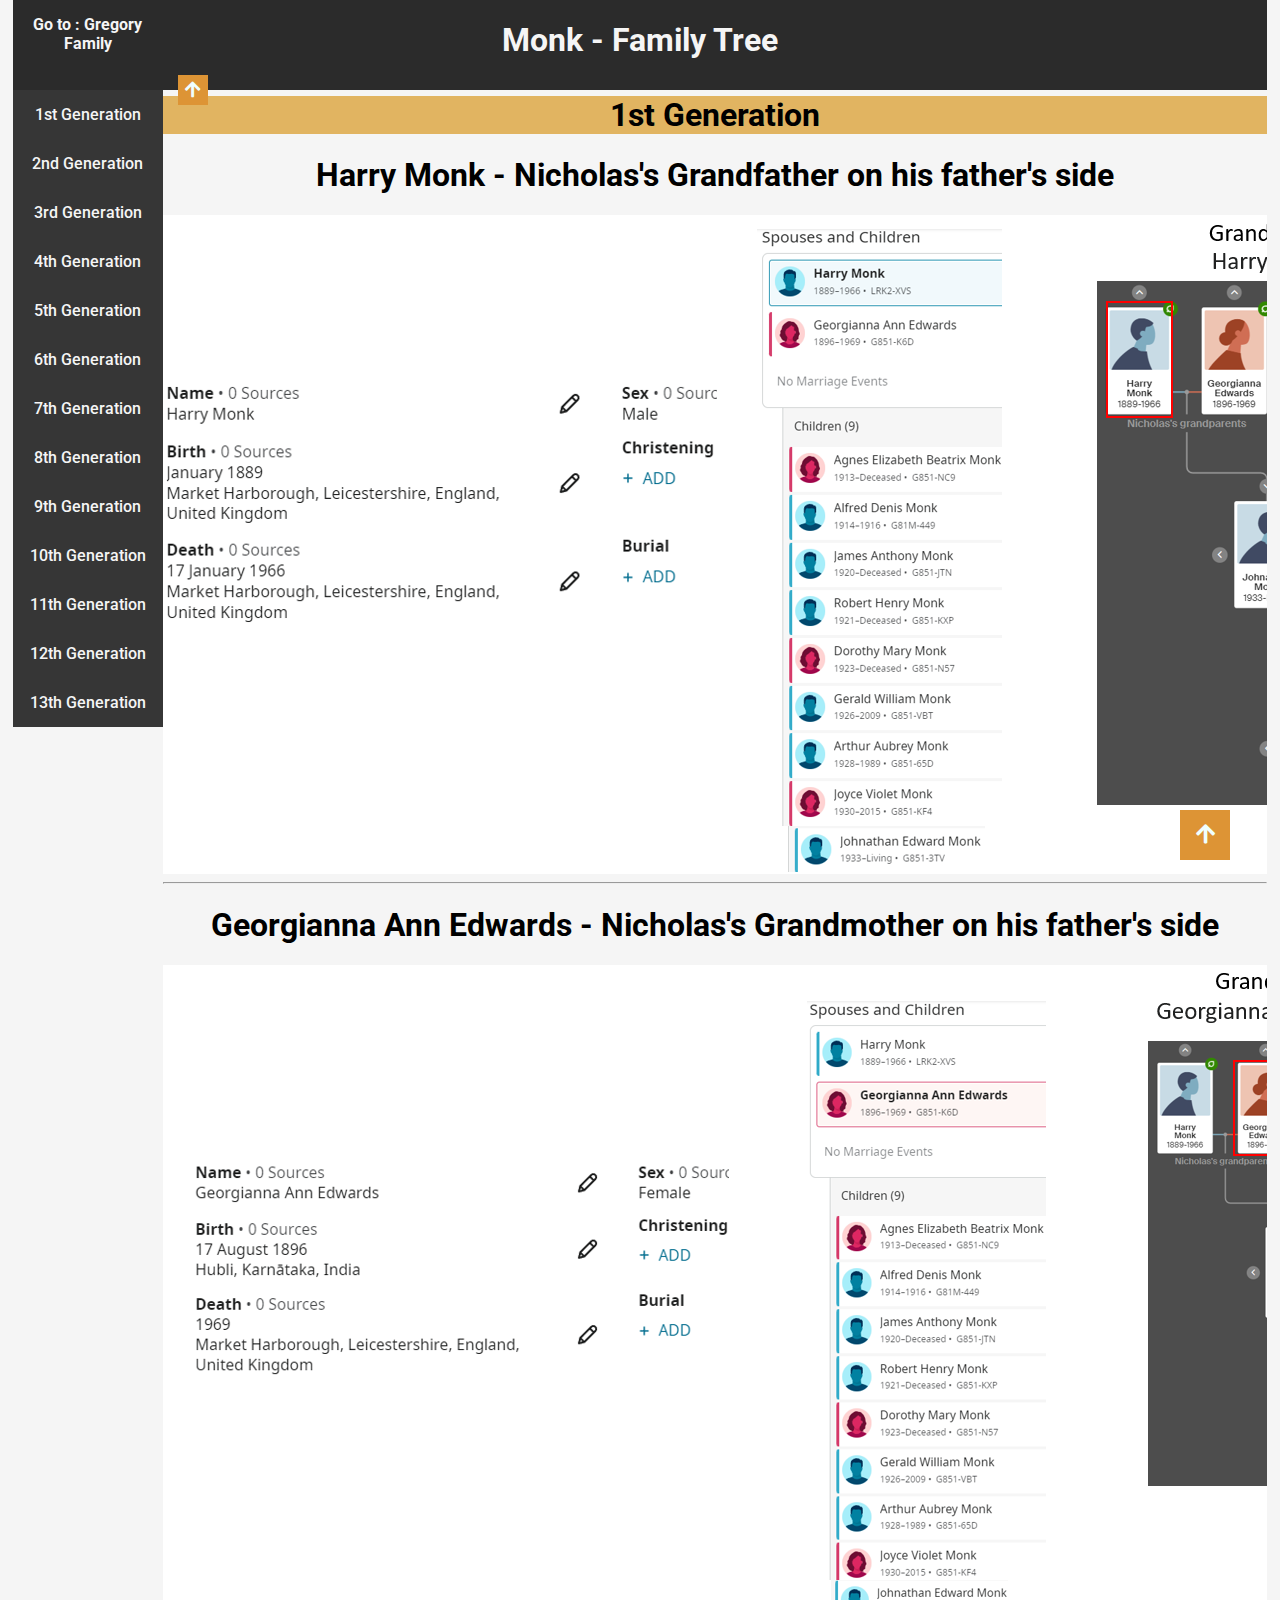
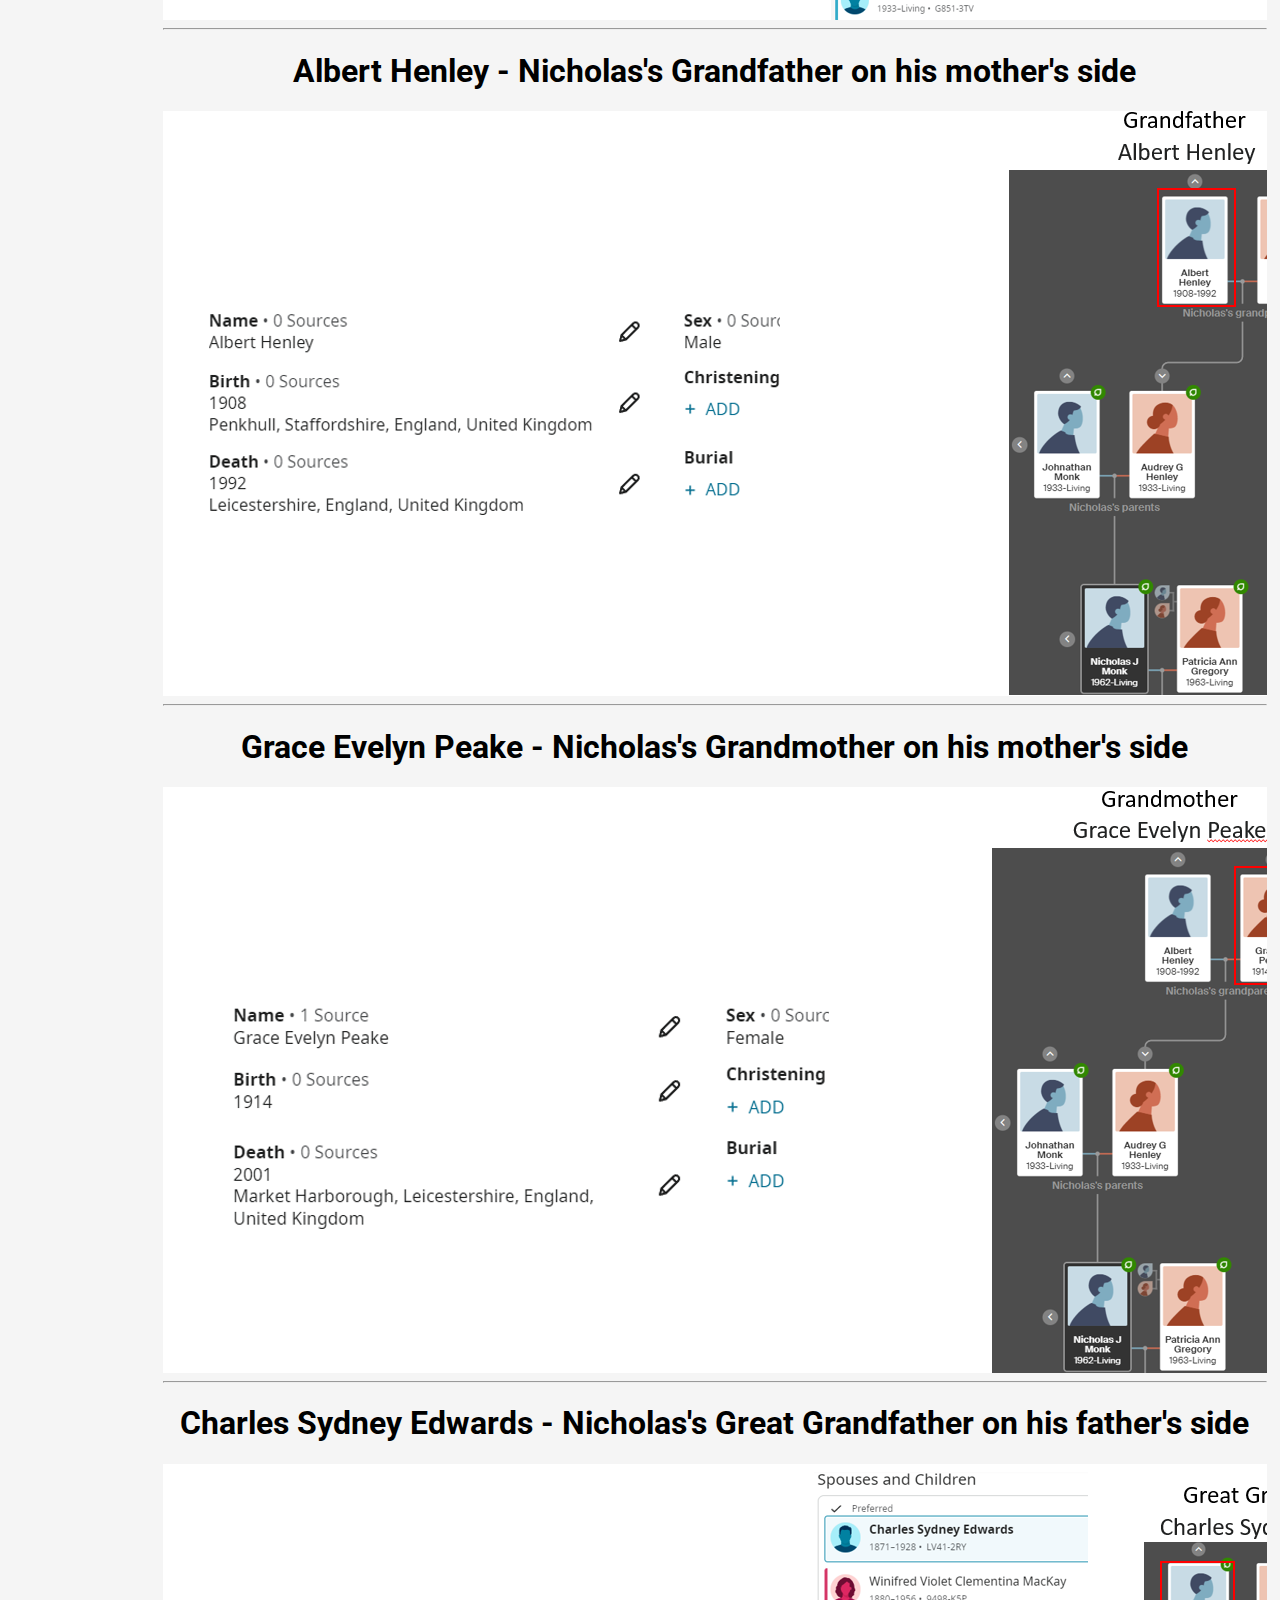
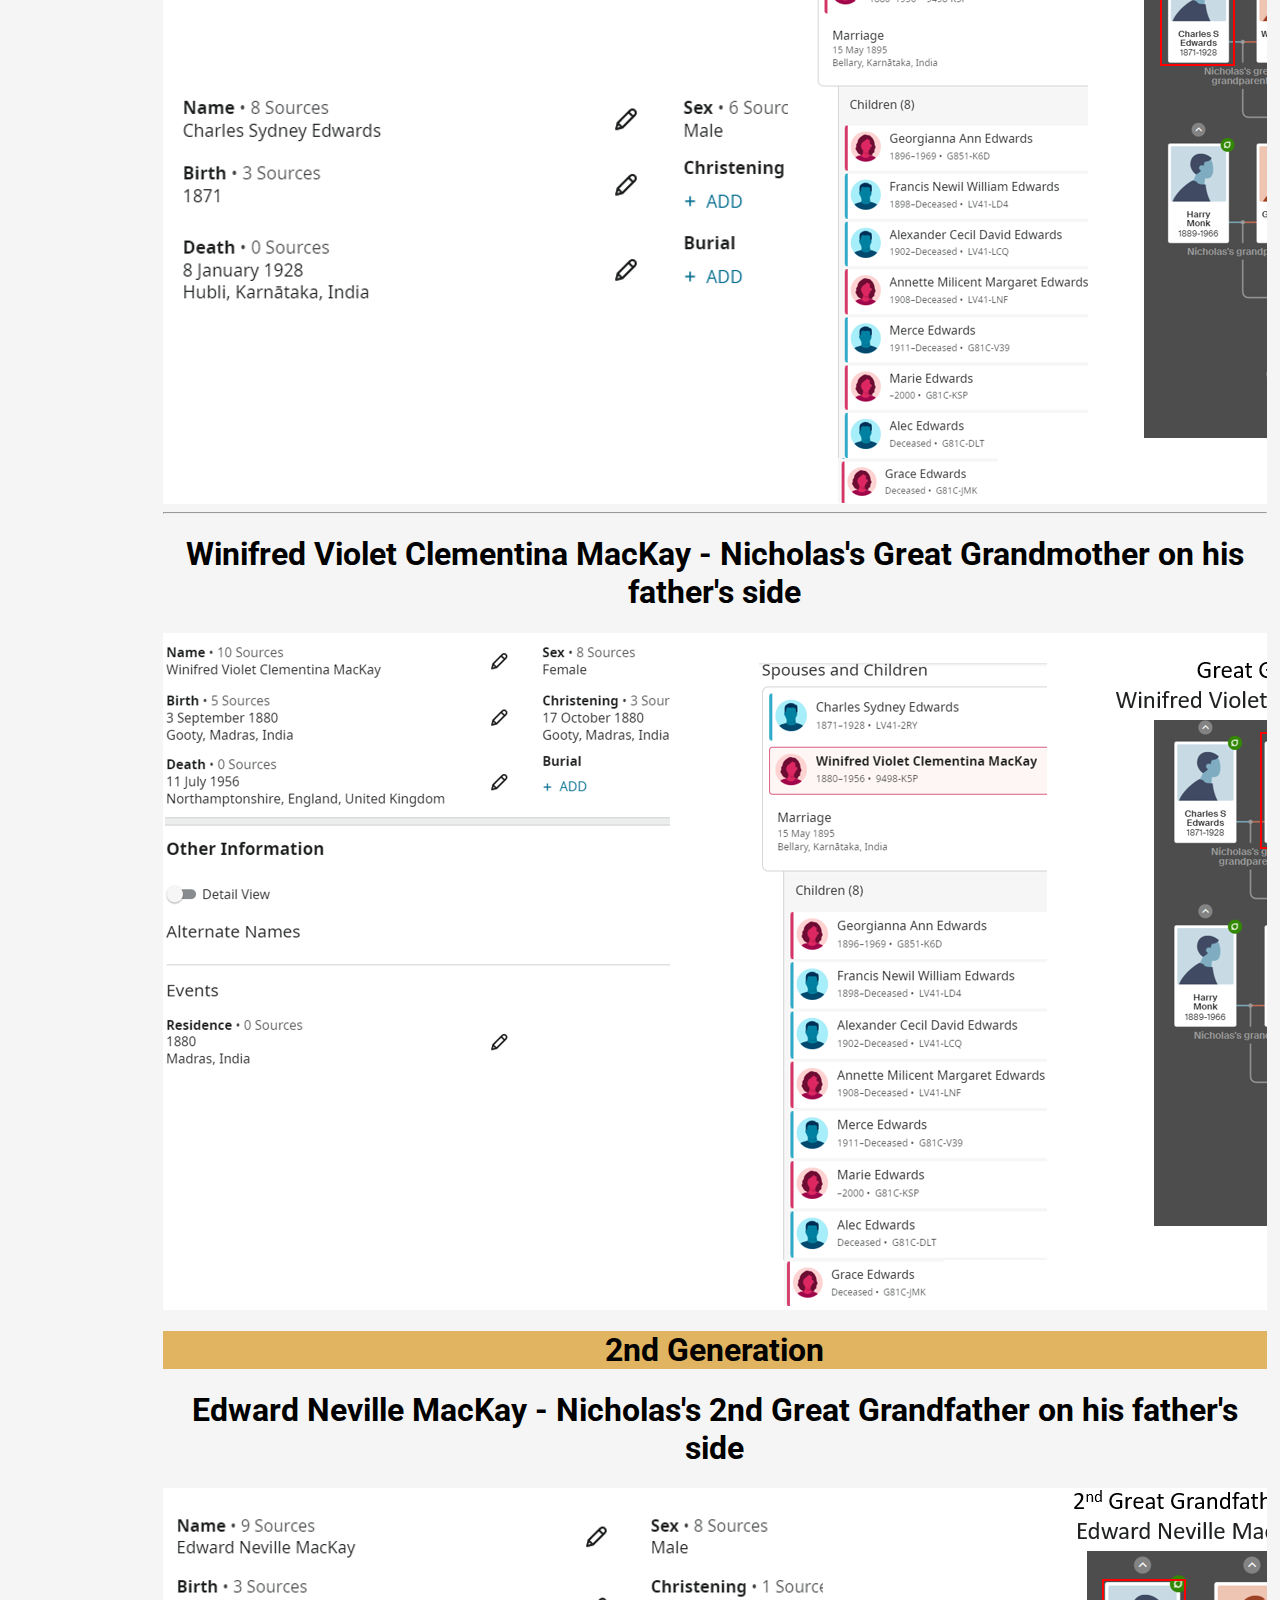
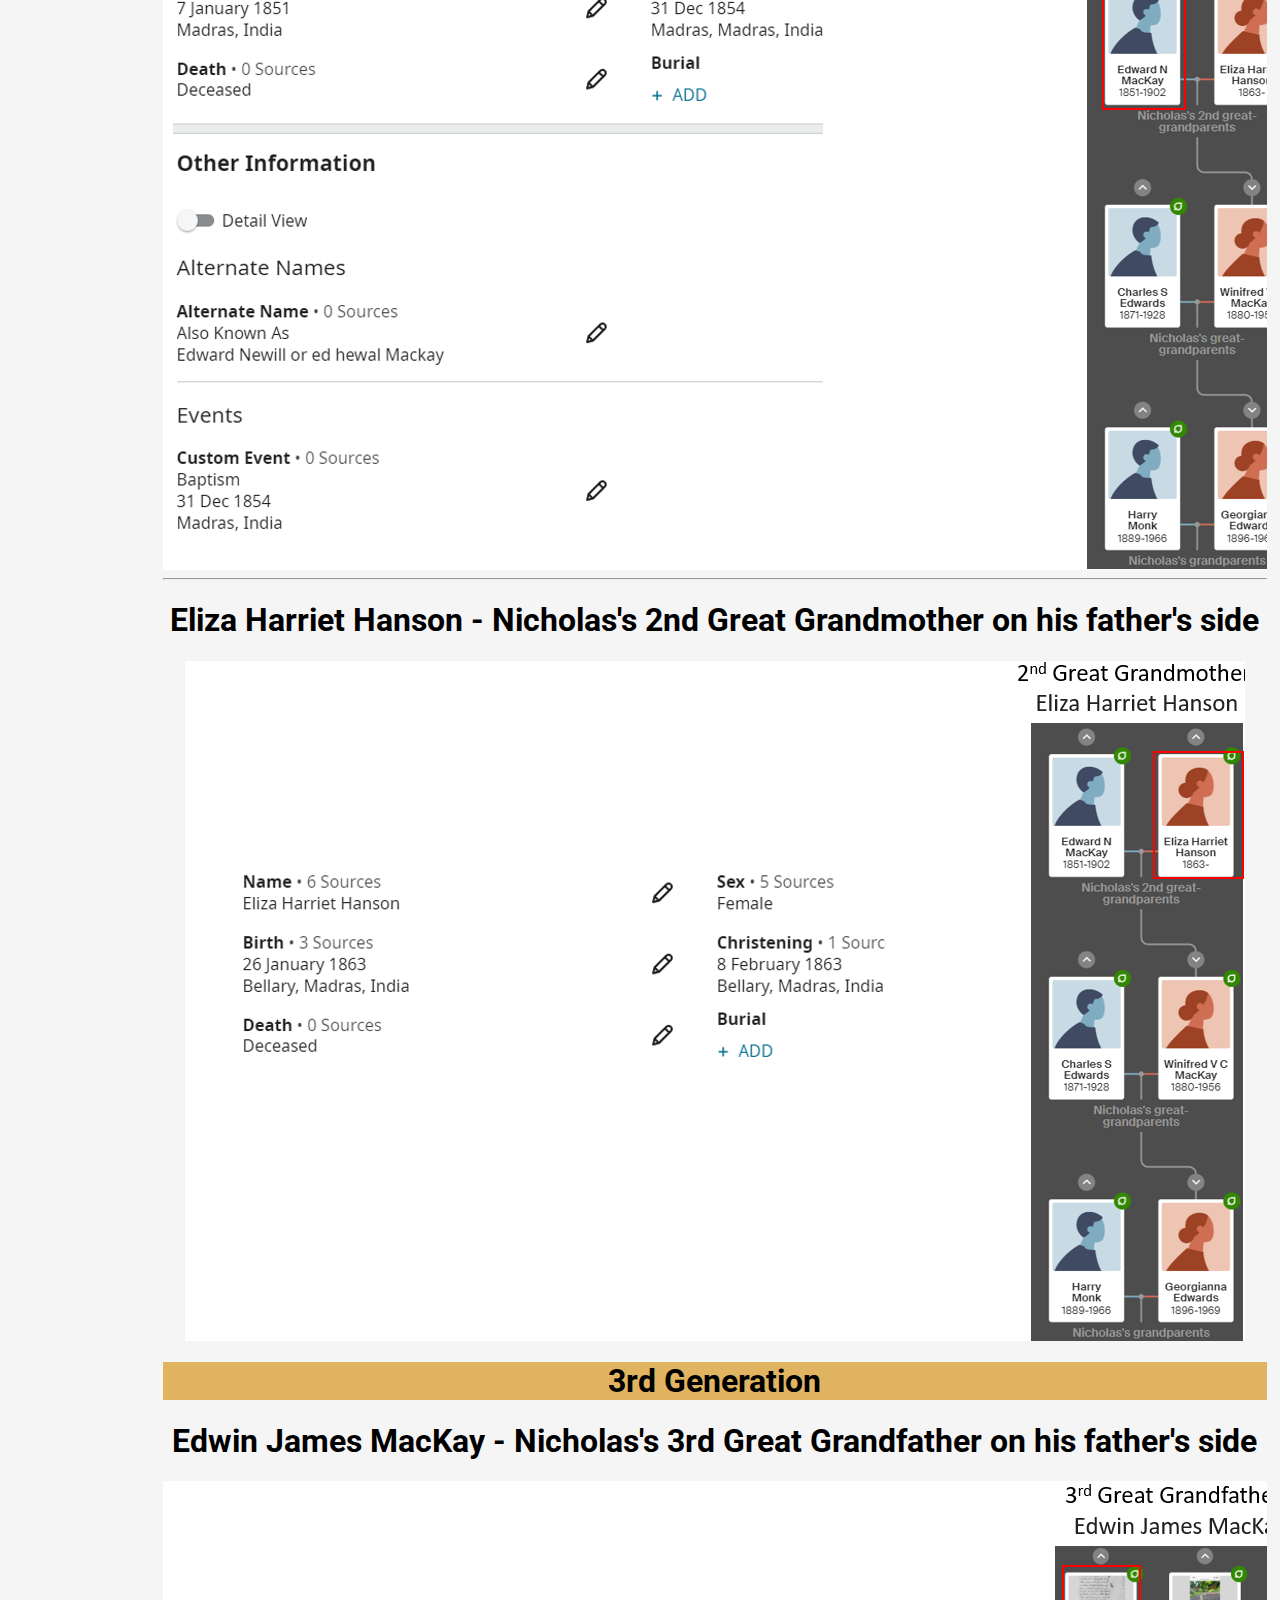
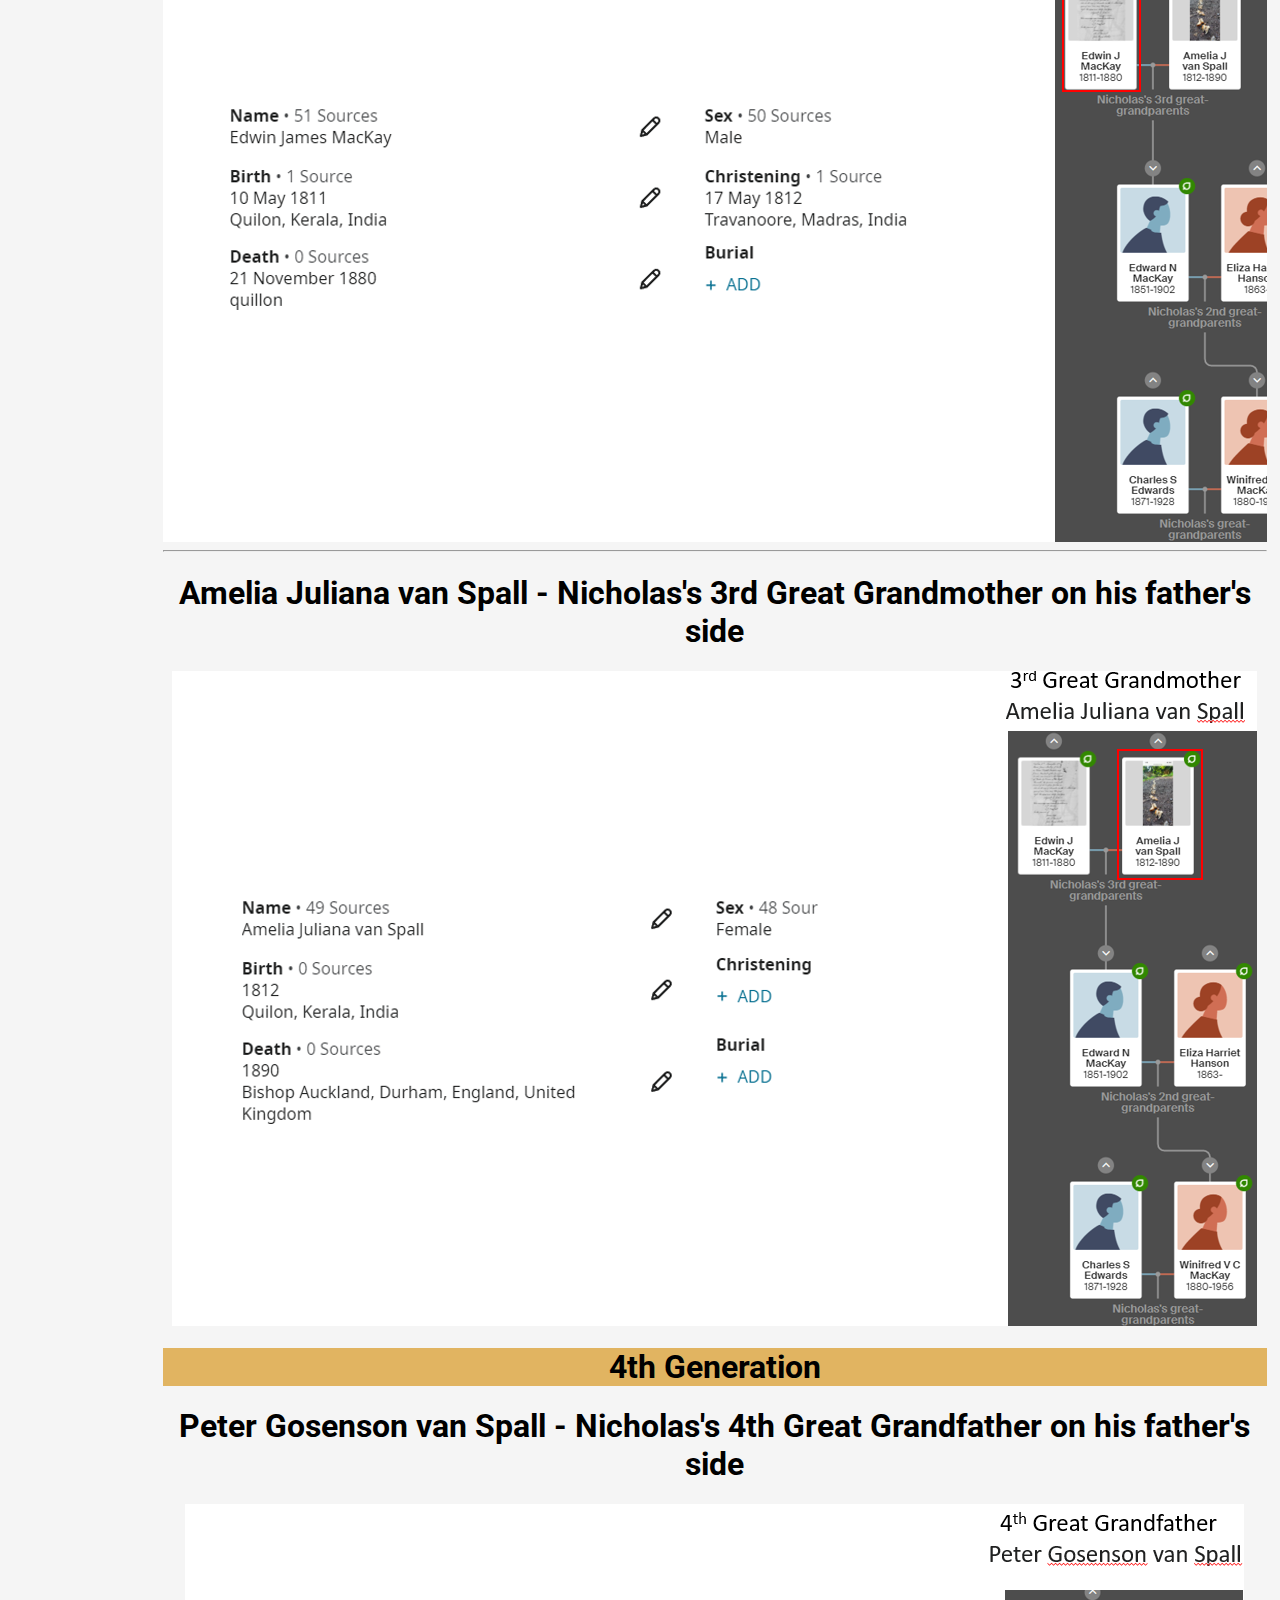
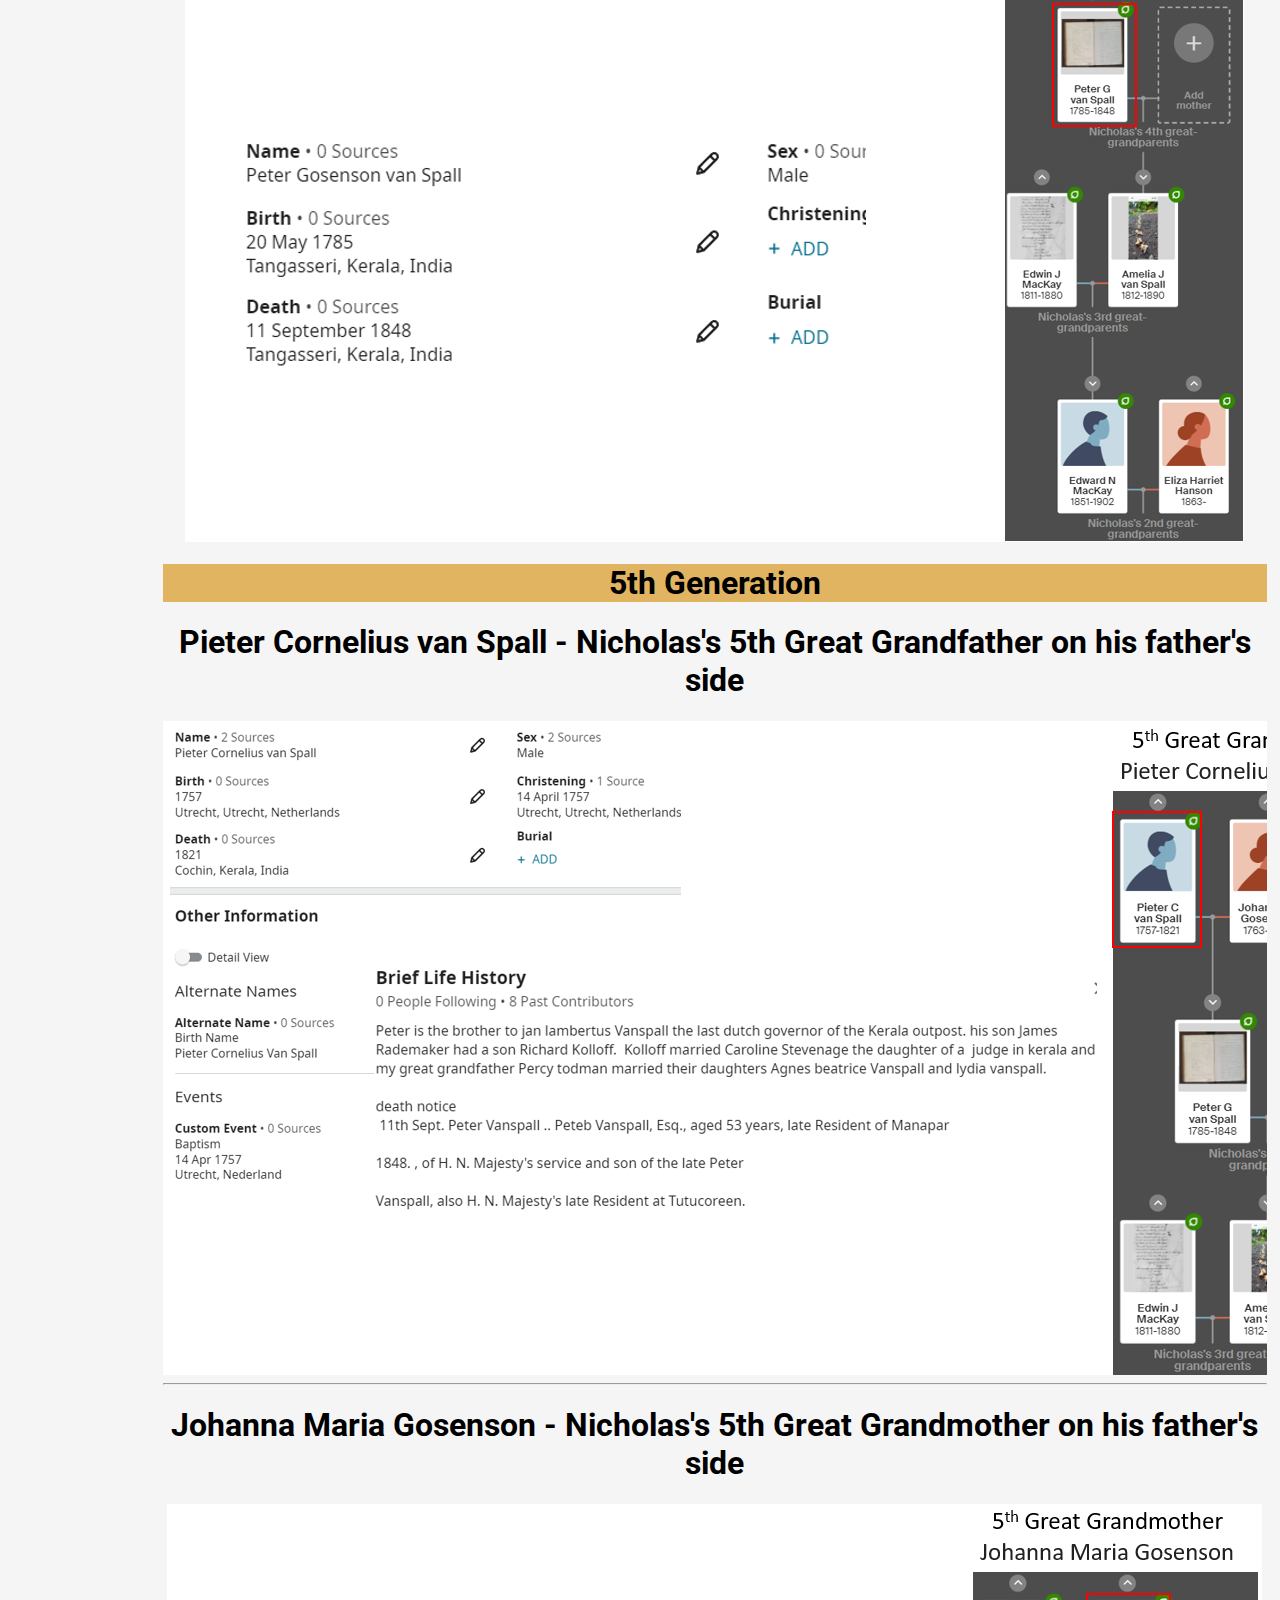
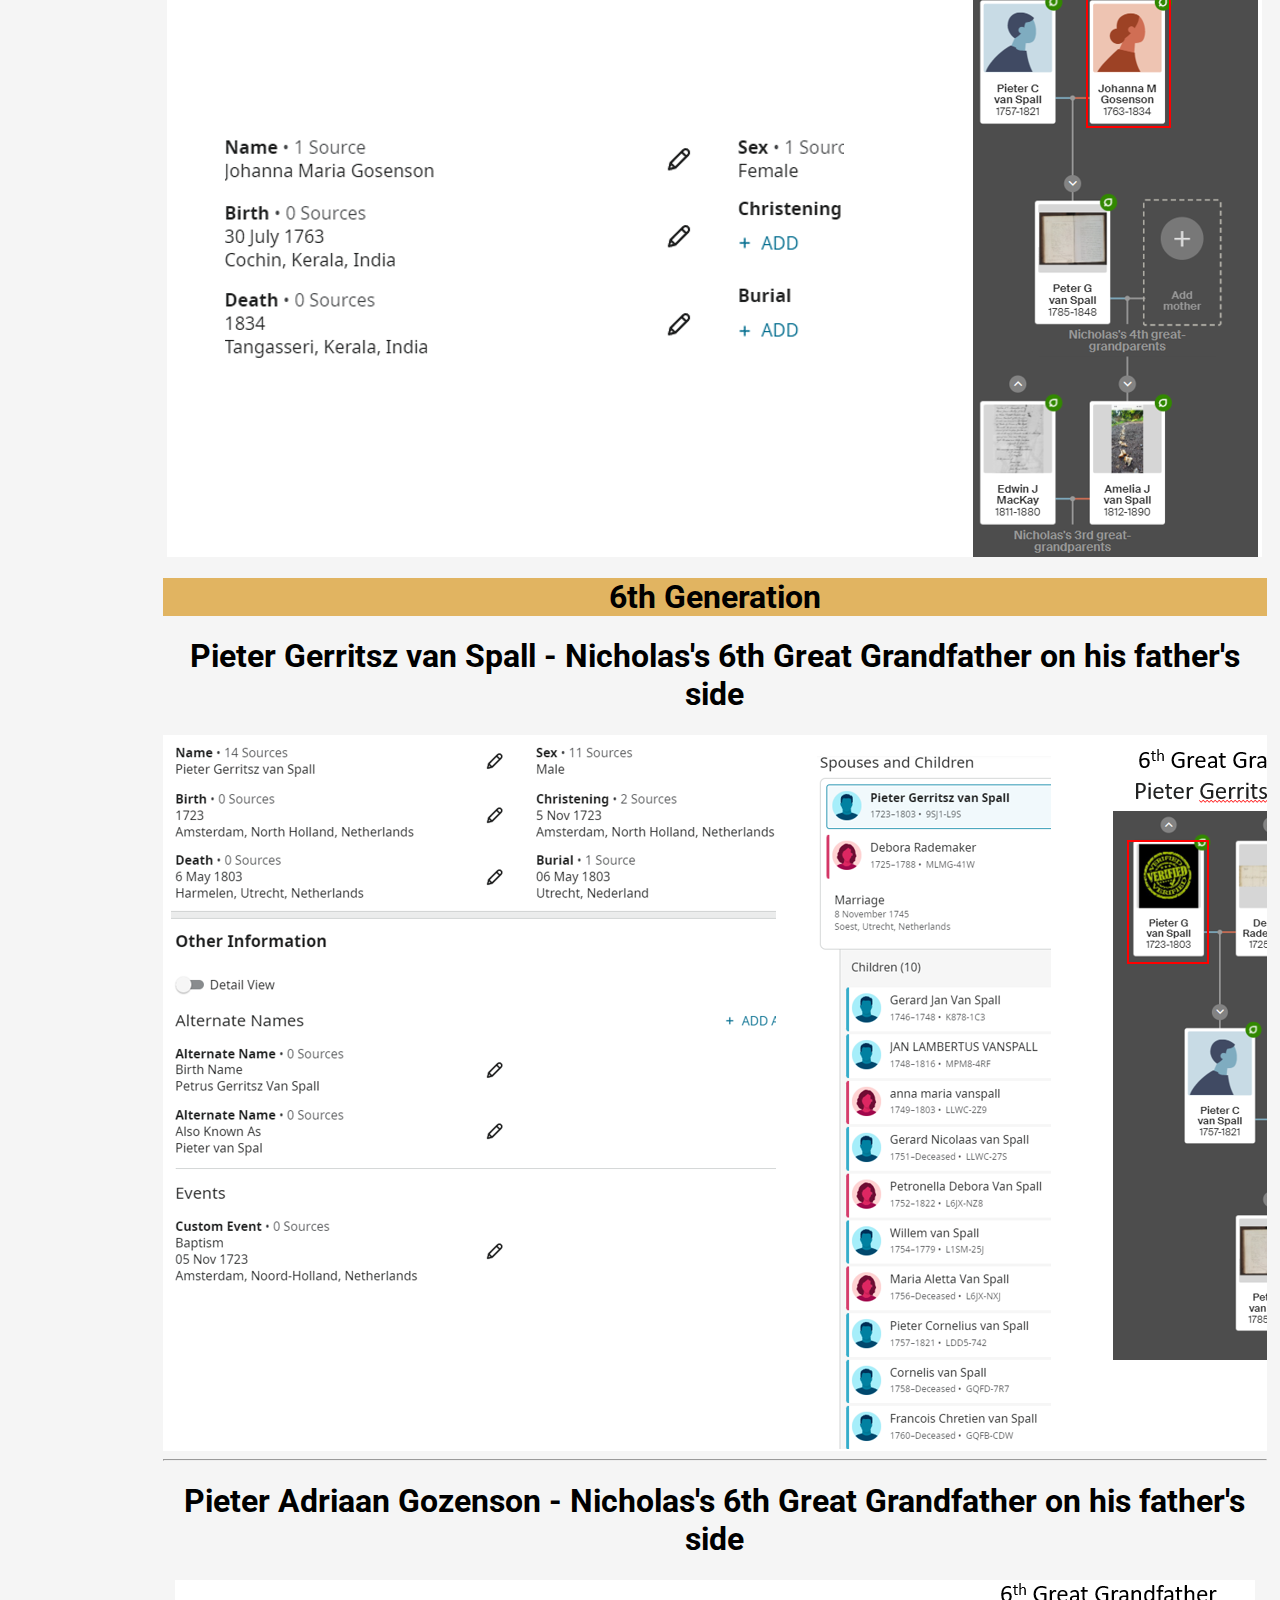
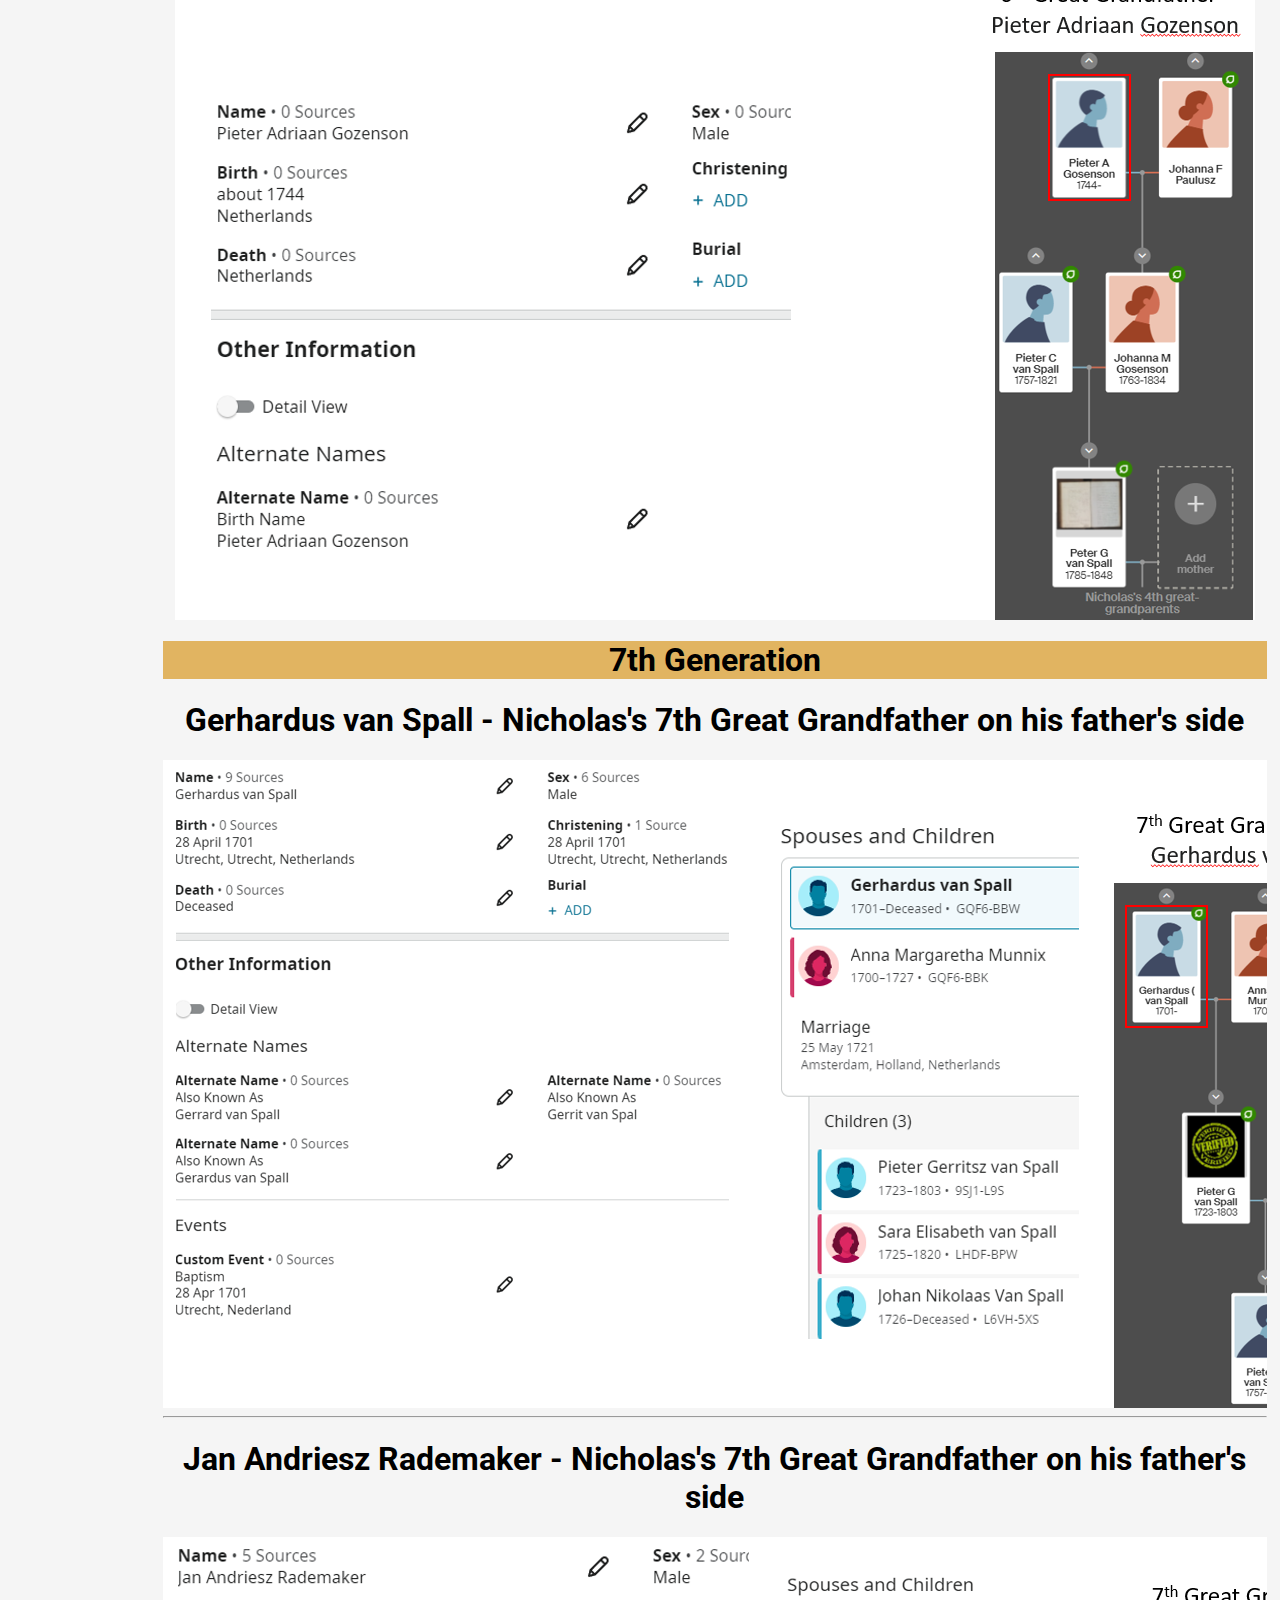
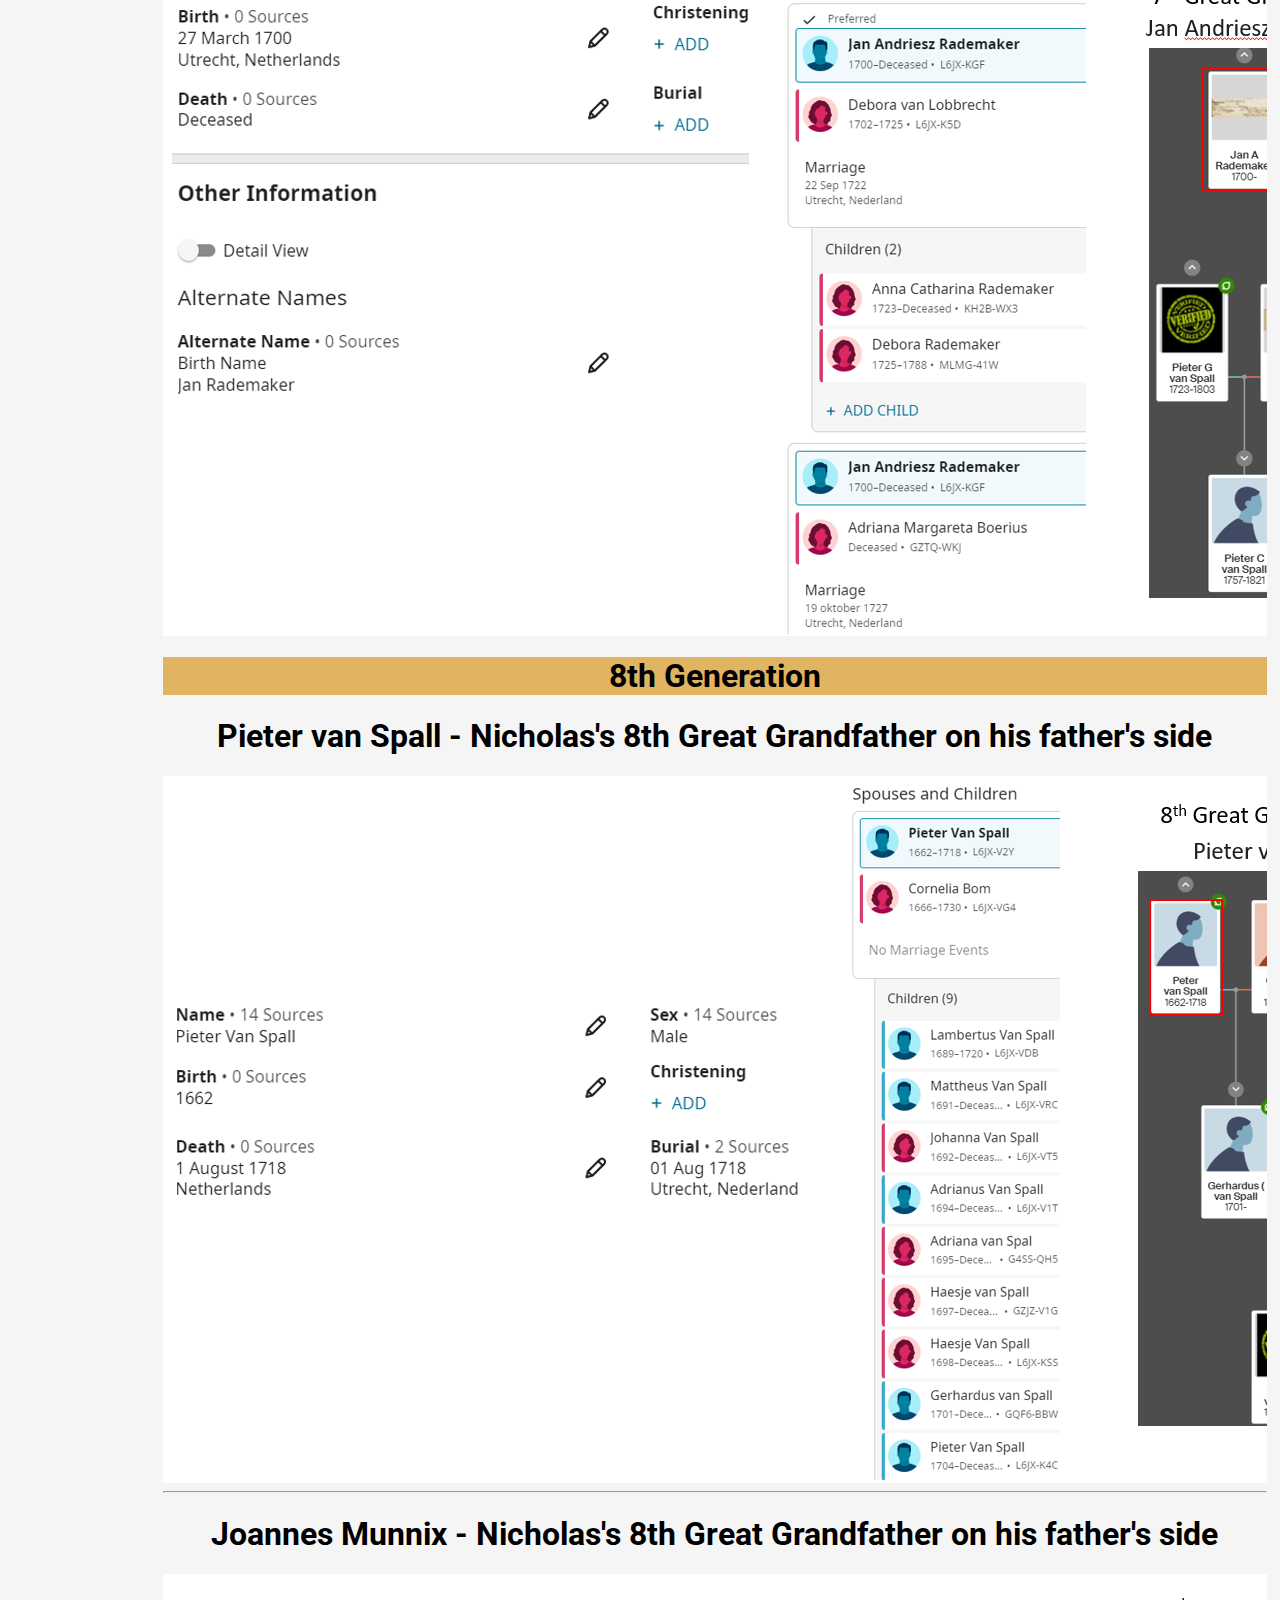
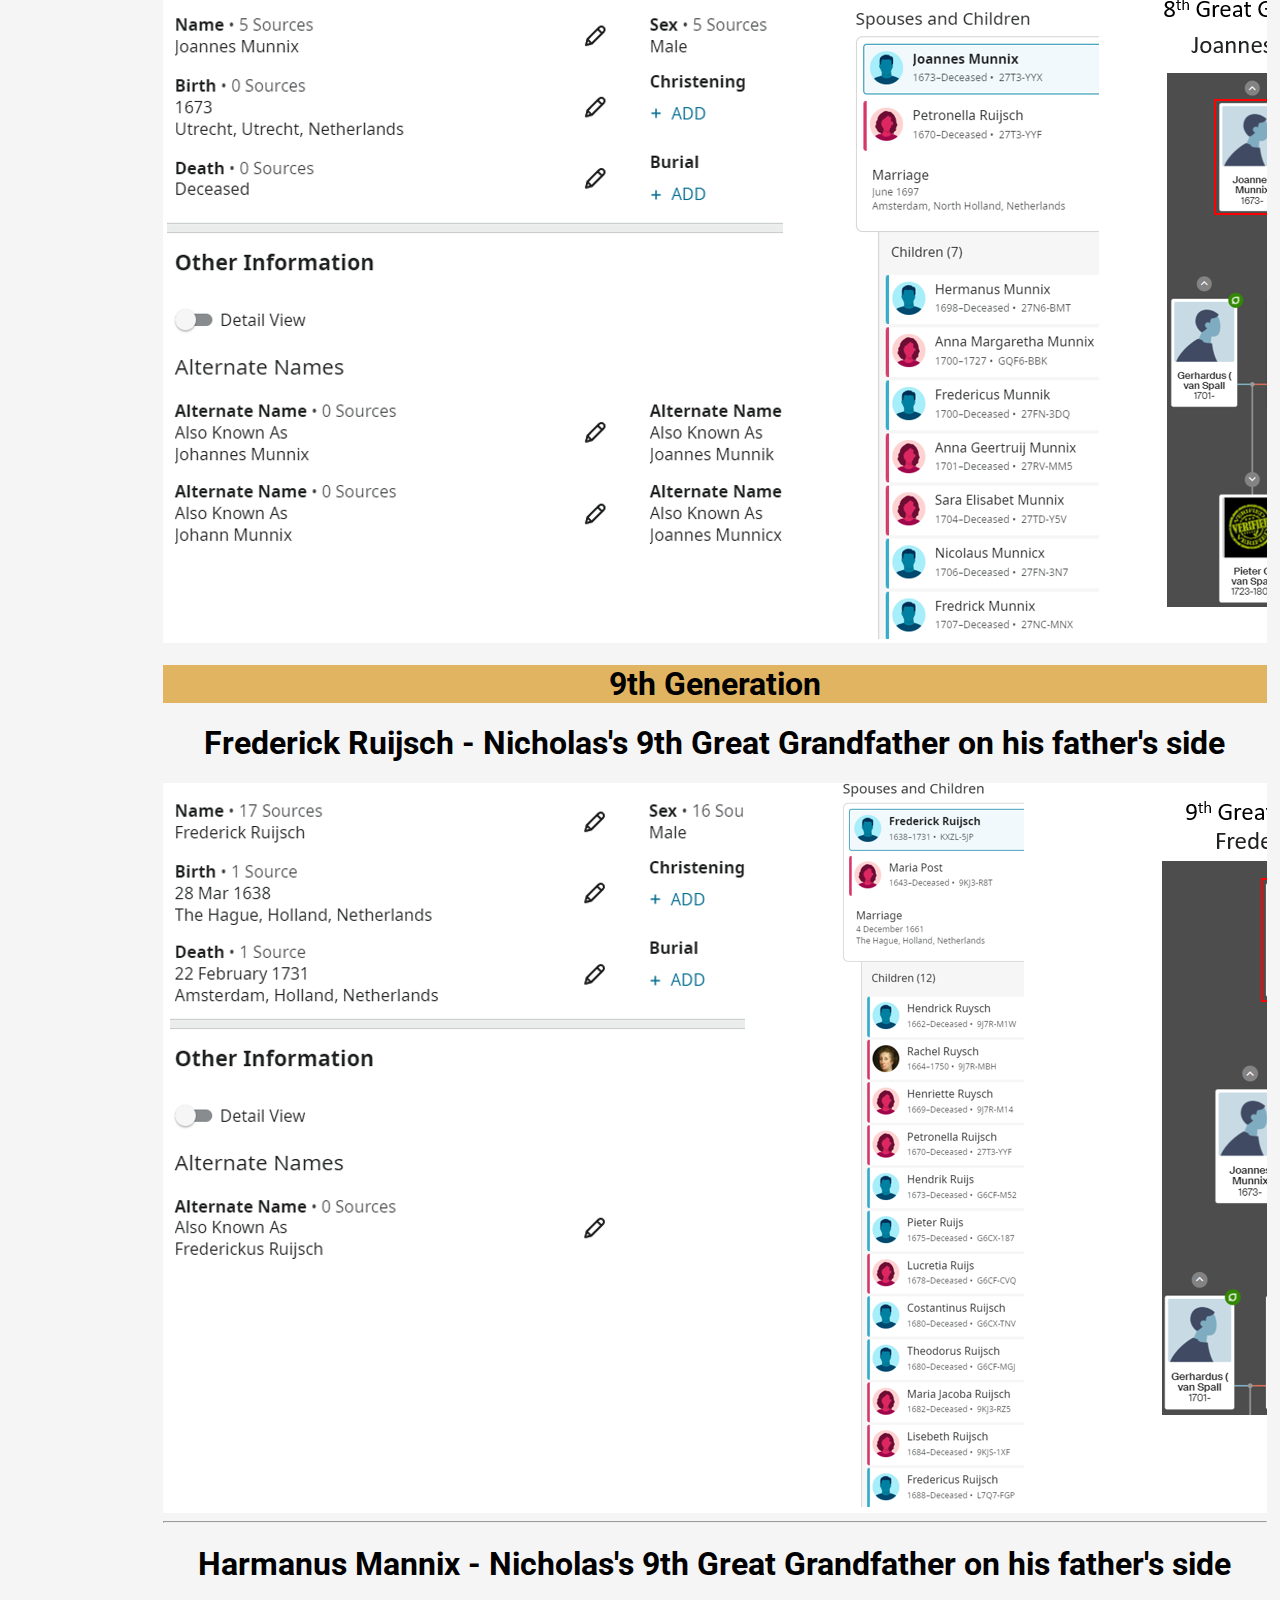
==== monk.html @ 91de0131 "Update monk.html" ====
<!DOCTYPE html>
<html lang="en">
  <head>
    <meta charset="UTF-8" />
    <meta name="viewport" content="width=device-width, initial-scale=1.0" />
    <link rel="icon" type="image/x-icon" href="./image/icon.png" />
    <link rel="stylesheet" href="./styleMonk.css" />
    <link
      rel="stylesheet"
      href="https://use.fontawesome.com/releases/v5.4.1/css/all.css"
    />
    <link rel="preconnect" href="https://fonts.googleapis.com" />
    <link rel="preconnect" href="https://fonts.gstatic.com" crossorigin />
    <link
      href="https://fonts.googleapis.com/css2?family=Roboto:ital,wght@0,100;0,300;0,400;0,500;0,700;0,900;1,100;1,300;1,400;1,500;1,700;1,900&display=swap"
      rel="stylesheet"
    />
    <title>monk - Family Tree</title>
  </head>
  <body>
    <a class="returnbtnbottom" href="#"> <i class="fas fa-arrow-up"></i> </a>
    <a class="returnbtntop" href="#"> <i class="fas fa-arrow-up"></i> </a>
    <div class="navigation">
      <nav class="navbar">
        <ul>
          <!--<li class="navHeading"><a href="#">Monk Family</a></li>-->
          <li><a href="gregory.html">Go to : Gregory Family</a></li>
        </ul>
      </nav>
      <h1 class="mainHeading">Monk - Family Tree</h1>
    </div>
    <mainContent class="main">
      <div class="sidebarnavigation">
        <nav class="sidebar">
          <ul>
            <li><a href="#">1st Generation</a></li>
            <li><a href="#2ndgen">2nd Generation</a></li>
            <li><a href="#3rdgen">3rd Generation</a></li>
            <li><a href="#4thgen">4th Generation</a></li>
            <li><a href="#5thgen">5th Generation</a></li>
            <li><a href="#6thgen">6th Generation</a></li>
            <li><a href="#7thgen">7th Generation</a></li>
            <li><a href="#8thgen">8th Generation</a></li>
            <li><a href="#9thgen">9th Generation</a></li>
            <li><a href="#10thgen">10th Generation</a></li>
            <li><a href="#11thgen">11th Generation</a></li>
            <li><a href="#12thgen">12th Generation</a></li>
            <li><a href="#13thgen">13th Generation</a></li>
            <!--<li><a href="#14thgen">14th Generation</a></li>
            <li><a href="#15thgen">15th Generation</a></li>
            <li><a href="#16thgen">16th Generation</a></li>
            <li><a href="#17thgen">17th Generation</a></li>
            <li><a href="#18thgen">18th Generation</a></li>
            <li><a href="#19thgen">19th Generation</a></li>
            <li><a href="#20thgen">20th Generation</a></li>
            <li><a href="#21stgen">21st Generation</a></li>
            <li><a href="#22ndgen">22nd Generation</a></li>
            <li><a href="#23rdgen">23rd Generation</a></li>
            <li><a href="#24thgen">24th Generation</a></li>
            <li><a href="#25thgen">25th Generation</a></li>-->
            <!--<li><a href="#__gen">__Generation</a></li>-->
          </ul>
        </nav>
      </div>
      <div class="generations">
        <section class="generation" id="#1stgen">
          <h1 class="genHeading">1st Generation</h1>
          <h1>Harry Monk - Nicholas's Grandfather on his father's side</h1>
          <img
            class="imgDisplay"
            src="./image/monk/Harry Monk - Nicholas's Grandfather on his father's side.png"
          />
          <hr />
          <h1>
            Georgianna Ann Edwards - Nicholas's Grandmother on his father's side
          </h1>
          <img
            class="imgDisplay"
            src="./image/monk/Georgianna Ann Edwards - Nicholas's Grandmother on his father's side.png"
          />
          <hr />
          <h1>Albert Henley - Nicholas's Grandfather on his mother's side</h1>
          <img
            class="imgDisplay"
            src="./image/monk/Albert Henley - Nicholas's Grandfather on his mother's side.png"
          />
          <hr />
          <h1>
            Grace Evelyn Peake - Nicholas's Grandmother on his mother's side
          </h1>
          <img
            class="imgDisplay"
            src="./image/monk/Grace Evelyn Peake - Nicholas's Grandmother on his mother's side.png"
          />
          <hr />
          <h1>
            Charles Sydney Edwards - Nicholas's Great Grandfather on his
            father's side
          </h1>
          <img
            class="imgDisplay"
            src="./image/monk/Charles Sydney Edwards - Nicholas's Great Grandfather on his father's side.png"
          />
          <hr />
          <h1>
            Winifred Violet Clementina MacKay - Nicholas's Great Grandmother on
            his father's side
          </h1>
          <img
            class="imgDisplay"
            src="./image/monk/Winifred Violet Clementina MacKay - Nicholas's Great Grandmother on his father's side.png"
          />
        </section>
        <section class="generation" id="2ndgen">
          <h1 class="genHeading">2nd Generation</h1>
          <h1>
            Edward Neville MacKay - Nicholas's 2nd Great Grandfather on his
            father's side
          </h1>
          <img
            class="imgDisplay"
            src="./image/monk/Edward Neville MacKay - Nicholas's 2nd Great Grandfather on his father's side.png"
          />
          <hr />
          <h1>
            Eliza Harriet Hanson - Nicholas's 2nd Great Grandmother on his
            father's side
          </h1>
          <img
            class="imgDisplay"
            src="./image/monk/Eliza Harriet Hanson - Nicholas's 2nd Great Grandmother on his father's side.png"
          />
        </section>
        <section class="generation" id="3rdgen">
          <h1 class="genHeading">3rd Generation</h1>
          <h1>
            Edwin James MacKay - Nicholas's 3rd Great Grandfather on his
            father's side
          </h1>
          <img
            class="imgDisplay"
            src="./image/monk/Edwin James MacKay - Nicholas's 3rd Great Grandfather on his father's side.png"
          />
          <hr />
          <h1>
            Amelia Juliana van Spall - Nicholas's 3rd Great Grandmother on his
            father's side
          </h1>
          <img
            class="imgDisplay"
            src="./image/monk/Amelia Juliana van Spall - Nicholas's 3rd Great Grandmother on his father's side.png"
          />
        </section>
        <section class="generation" id="4thgen">
          <h1 class="genHeading">4th Generation</h1>
          <h1>
            Peter Gosenson van Spall - Nicholas's 4th Great Grandfather on his
            father's side
          </h1>
          <img
            class="imgDisplay"
            src="./image/monk/Peter Gosenson van Spall - Nicholas's 4th Great Grandfather on his father's side.png"
          />
        </section>
        <section class="generation" id="5thgen">
          <h1 class="genHeading">5th Generation</h1>
          <h1>
            Pieter Cornelius van Spall - Nicholas's 5th Great Grandfather on his
            father's side
          </h1>
          <img
            class="imgDisplay"
            src="./image/monk/Pieter Cornelius van Spall - Nicholas's 5th Great Grandfather on his father's side.png"
          />
          <hr />
          <h1>
            Johanna Maria Gosenson - Nicholas's 5th Great Grandmother on his
            father's side
          </h1>
          <img
            class="imgDisplay"
            src="./image/monk/Johanna Maria Gosenson - Nicholas's 5th Great Grandmother on his father's side.png"
          />
        </section>
        <section class="generation" id="6thgen">
          <h1 class="genHeading">6th Generation</h1>
          <h1>
            Pieter Gerritsz van Spall - Nicholas's 6th Great Grandfather on his
            father's side
          </h1>
          <img
            class="imgDisplay"
            src="./image/monk/Pieter Gerritsz van Spall - Nicholas's 6th Great Grandfather on his father's side.png"
          />
          <hr />
          <h1>
            Pieter Adriaan Gozenson - Nicholas's 6th Great Grandfather on his
            father's side
          </h1>
          <img
            class="imgDisplay"
            src="./image/monk/Pieter Adriaan Gozenson - Nicholas's 6th Great Grandfather on his father's side.png"
          />
        </section>
        <section class="generation" id="7thgen">
          <h1 class="genHeading">7th Generation</h1>
          <h1>
            Gerhardus van Spall - Nicholas's 7th Great Grandfather on his
            father's side
          </h1>
          <img
            class="imgDisplay"
            src="./image/monk/Gerhardus van Spall - Nicholas's 7th Great Grandfather on his father's side.png"
          />
          <hr />
          <h1>
            Jan Andriesz Rademaker - Nicholas's 7th Great Grandfather on his
            father's side
          </h1>
          <img
            class="imgDisplay"
            src="./image/monk/Jan Andriesz Rademaker - Nicholas's 7th Great Grandfather on his father's side.png"
          />
        </section>
        <section class="generation" id="8thgen">
          <h1 class="genHeading">8th Generation</h1>
          <h1>
            Pieter van Spall - Nicholas's 8th Great Grandfather on his father's
            side
          </h1>
          <img
            class="imgDisplay"
            src="./image/monk/Pieter van Spall - Nicholas's 8th Great Grandfather on his father's side.png"
          />
          <hr />
          <h1>
            Joannes Munnix - Nicholas's 8th Great Grandfather on his father's
            side
          </h1>
          <img
            class="imgDisplay"
            src="./image/monk/Joannes Munnix - Nicholas's 8th Great Grandfather on his father's side.png"
          />
        </section>
        <section class="generation" id="9thgen">
          <h1 class="genHeading">9th Generation</h1>
          <h1>
            Frederick Ruijsch - Nicholas's 9th Great Grandfather on his father's
            side
          </h1>
          <img
            class="imgDisplay"
            src="./image/monk/Frederick Ruijsch - Nicholas's 9th Great Grandfather on his father's side.png"
          />
          <hr />
          <h1>
            Harmanus Mannix - Nicholas's 9th Great Grandfather on his father's
            side
          </h1>
          <img
            class="imgDisplay"
            src="./image/monk/Harmanus Mannix - Nicholas's 9th Great Grandfather on his father's side.png"
          />
          <hr />
          <h1>
            Lambertus Gerritszoon van Spall - Nicholas's 9th Great Grandfather
            on his father's side
          </h1>
          <img
            class="imgDisplay"
            src="./image/monk/Lambertus Gerritszoon van Spall - Nicholas's 9th Great Grandfather on his father's side.png"
          />
          <hr />
          <h1>
            Matthijs Bom - Nicholas's 9th Great Grandfather on his father's side
          </h1>
          <img
            class="imgDisplay"
            src="./image/monk/Matthijs Bom - Nicholas's 9th Great Grandfather on his father's side.png"
          />
        </section>
        <section class="generation" id="10thgen">
          <h1 class="genHeading">10th Generation</h1>
          <h1>
            Huijbert van Wijck - Nicholas's 10th Great Grandfather on his
            father's side
          </h1>
          <img
            class="imgDisplay"
            src="./image/monk/Huijbert van Wijck - Nicholas's 10th Great Grandfather on his father's side.png"
          />
          <hr />
          <h1>
            Hendrick Gerrits van Spall - Nicholas's 10th Great Grandfather on
            his father's side
          </h1>
          <img
            class="imgDisplay"
            src="./image/monk/Hendrick Gerrits van Spall - Nicholas's 10th Great Grandfather on his father's side.png"
          />
        </section>
        <section class="generation" id="11thgen">
          <h1 class="genHeading">11th Generation</h1>
          <h1>
            Adriaen Aartz Boonsaaijer - Nicholas's 11th Great Grandfather on his
            father's side
          </h1>
          <img
            class="imgDisplay"
            src="./image/monk/Adriaen Aartz Boonsaaijer - Nicholas's 11th Great Grandfather on his father's side.png"
          />
          <hr />
          <h1>
            Adriaen Hendricksz van Wijck - Nicholas's 11th Great Grandfather on
            his father's side
          </h1>
          <img
            class="imgDisplay"
            src="./image/monk/Adriaen Hendricksz van Wijck - Nicholas's 11th Great Grandfather on his father's side.png"
          />
          <hr />
          <h1>
            Gerrit Egberts van Spall - Nicholas's 11th Great Grandfather on his
            father's side
          </h1>
          <img
            class="imgDisplay"
            src="./image/monk/Gerrit Egberts van Spall - Nicholas's 11th Great Grandfather on his father's side.png"
          />
        </section>
        <section class="generation" id="12thgen">
          <h1 class="genHeading">12th Generation</h1>
          <h1>
            Hendrick Huberts van Wijck - Nicholas's 12th Great Grandfather on
            his father's side
          </h1>
          <img
            class="imgDisplay"
            src="./image/monk/Hendrick Huberts van Wijck - Nicholas's 12th Great Grandfather on his father's side.png"
          />
        </section>
        <section class="generation" id="13thgen">
          <h1 class="genHeading">13th Generation</h1>
          <h1>
            Huybert van Wijck - Nicholas's 13th Great Grandfather on his
            father's side
          </h1>
          <img
            class="imgDisplay"
            src="./image/monk/Huybert van Wijck - Nicholas's 13th Great Grandfather on his father's side.png"
          />
        </section>
        <!--<section class="generation" id="14thgen">
          <h1 class="genHeading">14th Generation</h1>
          <h1></h1>
          <img class="imgDisplay" src="./image/monk/.png" />
        </section>
        <section class="generation" id="15thgen">
          <h1 class="genHeading">15th Generation</h1>
          <h1></h1>
          <img class="imgDisplay" src="./image/monk/.png" />
          <hr />
          <h1></h1>
          <img class="imgDisplay" src="./image/monk/.png" />
          <hr />
          <h1></h1>
          <img class="imgDisplay" src="./image/monk/.png" />
        </section>
        <section class="generation" id="16thgen">
          <h1 class="genHeading">16th Generation</h1>
          <h1></h1>
          <img class="imgDisplay" src="./image/monk/.png" />
          <hr />
          <h1></h1>
          <img class="imgDisplay" src="./image/monk/.png" />
        </section>
        <section class="generation" id="17thgen">
          <h1 class="genHeading">17th Generation</h1>
          <h1></h1>
          <img class="imgDisplay" src="./image/monk/.png" />
          <hr />
          <h1></h1>
          <img class="imgDisplay" src="./image/monk/.png" />
        </section>
        <section class="generation" id="18thgen">
          <h1 class="genHeading">18th Generation</h1>
          <h1></h1>
          <img class="imgDisplay" src="./image/monk/.png" />
          <hr />
          <h1></h1>
          <img class="imgDisplay" src="./image/monk/.png" />
          <hr />
          <h1></h1>
          <img class="imgDisplay" src="./image/monk/.png" />
        </section>
        <section class="generation" id="19thgen">
          <h1 class="genHeading">19th Generation</h1>
          <h1></h1>
          <img class="imgDisplay" src="./image/monk/.png" />
          <hr />
          <h1></h1>
          <img class="imgDisplay" src="./image/monk/.png" />
          <hr />
          <h1></h1>
          <img class="imgDisplay" src="./image/monk/.png" />
        </section>
        <section class="generation" id="20thgen">
          <h1 class="genHeading">20th Generation</h1>
          <h1></h1>
          <img class="imgDisplay" src="./image/monk/.png" />
          <hr />
          <h1></h1>
          <img class="imgDisplay" src="./image/monk/.png" />
        </section>
        <section class="generation" id="21stgen">
          <h1 class="genHeading">21st Generation</h1>
          <h1></h1>
          <img class="imgDisplay" src="./image/monk/.png" />
        </section>
        <section class="generation" id="22ndgen">
          <h1 class="genHeading">22nd Generation</h1>
          <h1></h1>
          <img class="imgDisplay" src="./image/monk/.png" />
        </section>
        <section class="generation" id="23rdgen">
          <h1 class="genHeading">23rd Generation</h1>
          <h1></h1>
          <img class="imgDisplay" src="./image/monk/.png" />
          <hr />
          <h1></h1>
          <img class="imgDisplay" src="./image/monk/.png" />
        </section>
        <section class="generation" id="24thgen">
          <h1 class="genHeading">24th Generation</h1>
          <h1></h1>
          <img class="imgDisplay" src="./image/monk/.png" />
          <hr />
          <h1></h1>
          <img class="imgDisplay" src="./image/monk/.png" />
        </section>
        <section class="generation" id="25thgen">
          <h1 class="genHeading">25th Generation</h1>
          <h1></h1>
          <img class="imgDisplay" src="./image/monk/.png" />
          <hr />
          <h1 id="SirUrian"></h1>
          <img class="imgDisplay" src="./image/monk/.png" />
          <hr />
          <h1></h1>
          <img class="imgDisplay" src="./image/monk/.png" />
          <hr />
          <h1></h1>
          <img class="imgDisplay" src="./image/monk/.png" />
        </section>-->
      </div>
    </mainContent>
  </body>
  <footer><p>With love from Jennifer ❤️</p></footer>
</html>

<!--
            <hr />
          <h1>

          </h1>
          <img
            class="imgDisplay"
            src="./image/monk/.png"
          />
-->
---- styleMonk.css ----
body {
  margin: 0 auto;
  width: 98%;
  background-color: whitesmoke;
  font-family: "Roboto", sans-serif;
  font-weight: 500;
  font-style: normal;
}

h1 {
  text-align: center;
}

/*Navigation*/

.navigation {
  display: flex;
  background-color: rgb(43, 43, 43);
  width: 100%;
  height: 90px;
}

.navbar {
  min-width: 150px;
  max-width: 150px;
  position: fixed;
}

.navbar ul {
  list-style-type: none;
  padding: 0px;
  margin: 0px;
  /*overflow: hidden;*/
}

.navbar li {
}

.navbar a {
  text-decoration: none;
  color: whitesmoke;
  padding: 15px;
  display: block;
  text-align: center;
  font-weight: bold;
  background-color: rgb(43, 43, 43);
}

.navbar a:hover {
  background-color: hsl(0, 0%, 10%);
  color: #e09737;
}

.navHeading a {
  font-style: italic;
  font-size: large;
  color: #e09737;
}

.mainHeading {
  width: 100%;
  color: whitesmoke;
}

/*Main*/

.main {
  display: flex;
}

/*SideBar*/

.sidebarnavigation {
  min-width: 150px;
  max-width: 150px;
}

.sidebar {
  background-color: rgb(54, 54, 54);
  max-height: 85%;
  min-width: 150px;
  overflow-y: scroll;
  scrollbar-width: thin;
  scrollbar-color: #da8619 rgba(245, 245, 245, 0);
  position: fixed;
}

.sidebar ul {
  list-style-type: none;
  padding: 0px;
  margin: 0px;
  overflow: hidden;
}

.sidebar a {
  text-decoration: none;
  color: whitesmoke;
  padding: 15px;
  display: block;
  text-align: center;
}

.sidebar a:hover {
  min-width: 150px;
  max-width: 150px;
  background-color: hsl(0, 0%, 10%);
  font-weight: bold;
  font-size: x-large;
  color: #e09737;
}

/*Sections*/

.generations {
  width: 100%;
  margin-top: -15px;
  overflow: hidden;
}

.generation {
  width: 100%;
}

.genHeading {
  background-color: #d48a009a;
}

.imgDisplay {
  display: block;
  margin-left: auto;
  margin-right: auto;
}

/**/

.returnbtntop {
  position: fixed;
  width: 30px;
  height: 30px;
  background: #dd9435;
  top: 75px;
  left: 178px;
  text-decoration: none;
  text-align: center;
  line-height: 30px;
  color: azure;
  font-size: 18px;
}

.returnbtntop :hover {
  position: fixed;
  width: 30px;
  height: 30px;
  background: #9b5800;
  top: 75px;
  left: 178px;
  text-decoration: none;
  text-align: center;
  line-height: 30px;
  color: rgb(255, 255, 255);
  font-size: 22px;
}

.returnbtnbottom {
  position: fixed;
  width: 50px;
  height: 50px;
  background: #dd9435;
  bottom: 40px;
  right: 50px;
  text-decoration: none;
  text-align: center;
  line-height: 50px;
  color: azure;
  font-size: 22px;
}

.returnbtnbottom :hover {
  position: fixed;
  width: 50px;
  height: 50px;
  background: #9b5800;
  bottom: 40px;
  right: 50px;
  text-decoration: none;
  text-align: center;
  line-height: 50px;
  color: rgb(255, 255, 255);
  font-size: 30px;
}
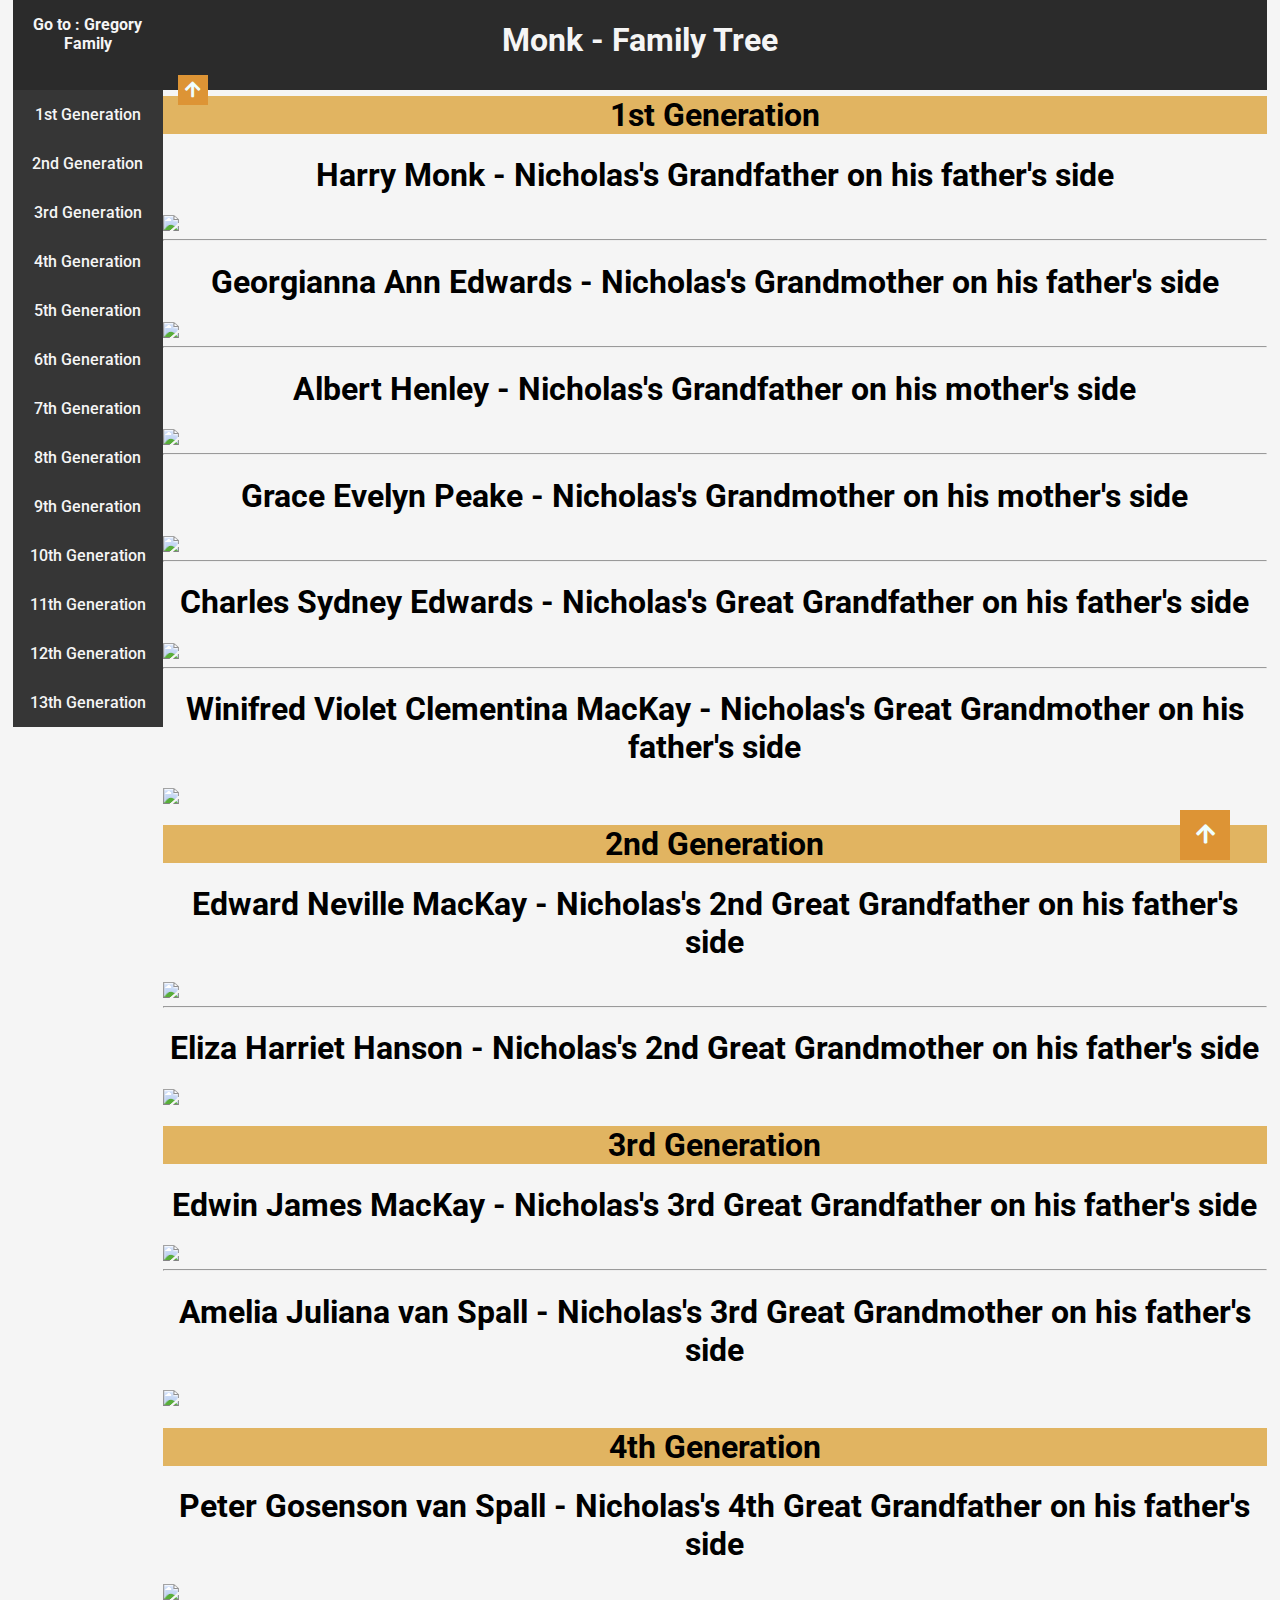
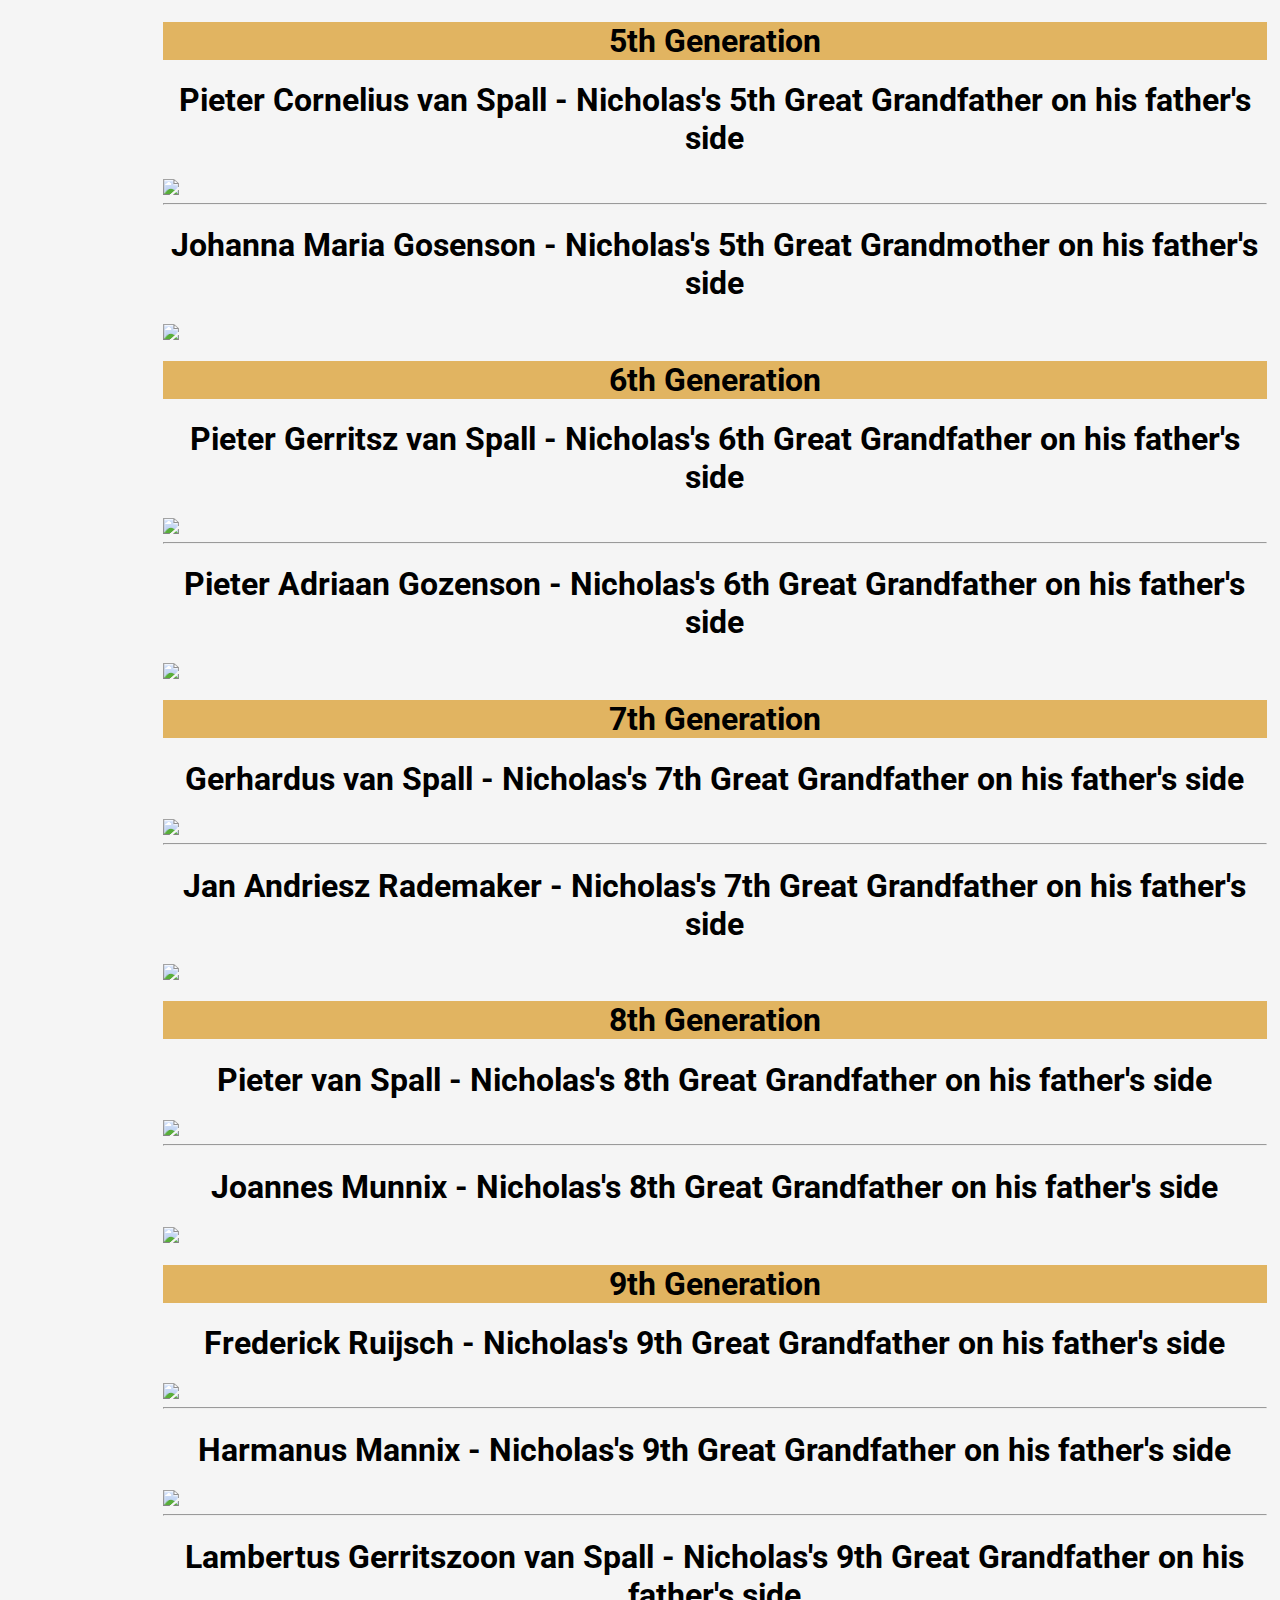
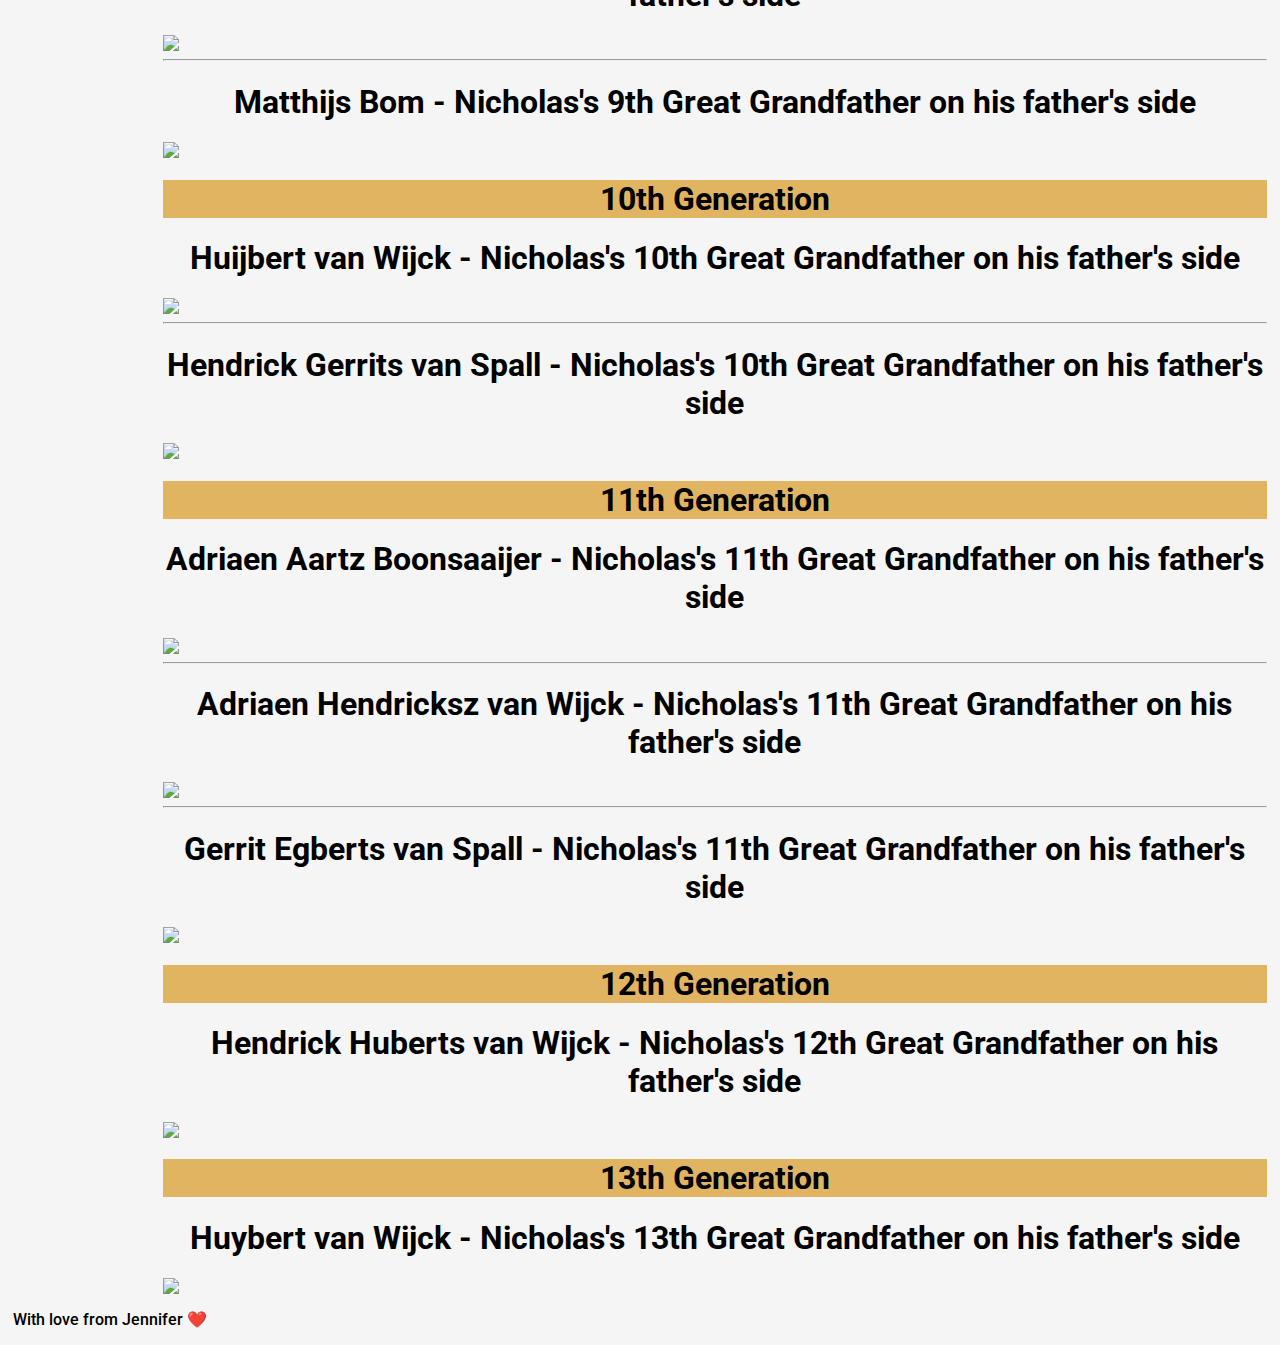
==== commit 4ad5e581: "Add files via upload" ====
--- a/monk.html
+++ b/monk.html
@@ -4,7 +4,7 @@
     <meta charset="UTF-8" />
     <meta name="viewport" content="width=device-width, initial-scale=1.0" />
     <link rel="icon" type="image/x-icon" href="./image/icon.png" />
-    <link rel="stylesheet" href="./styleMonk.css" />
+    <link rel="stylesheet" href="styleMonk.css" />
     <link
       rel="stylesheet"
       href="https://use.fontawesome.com/releases/v5.4.1/css/all.css"
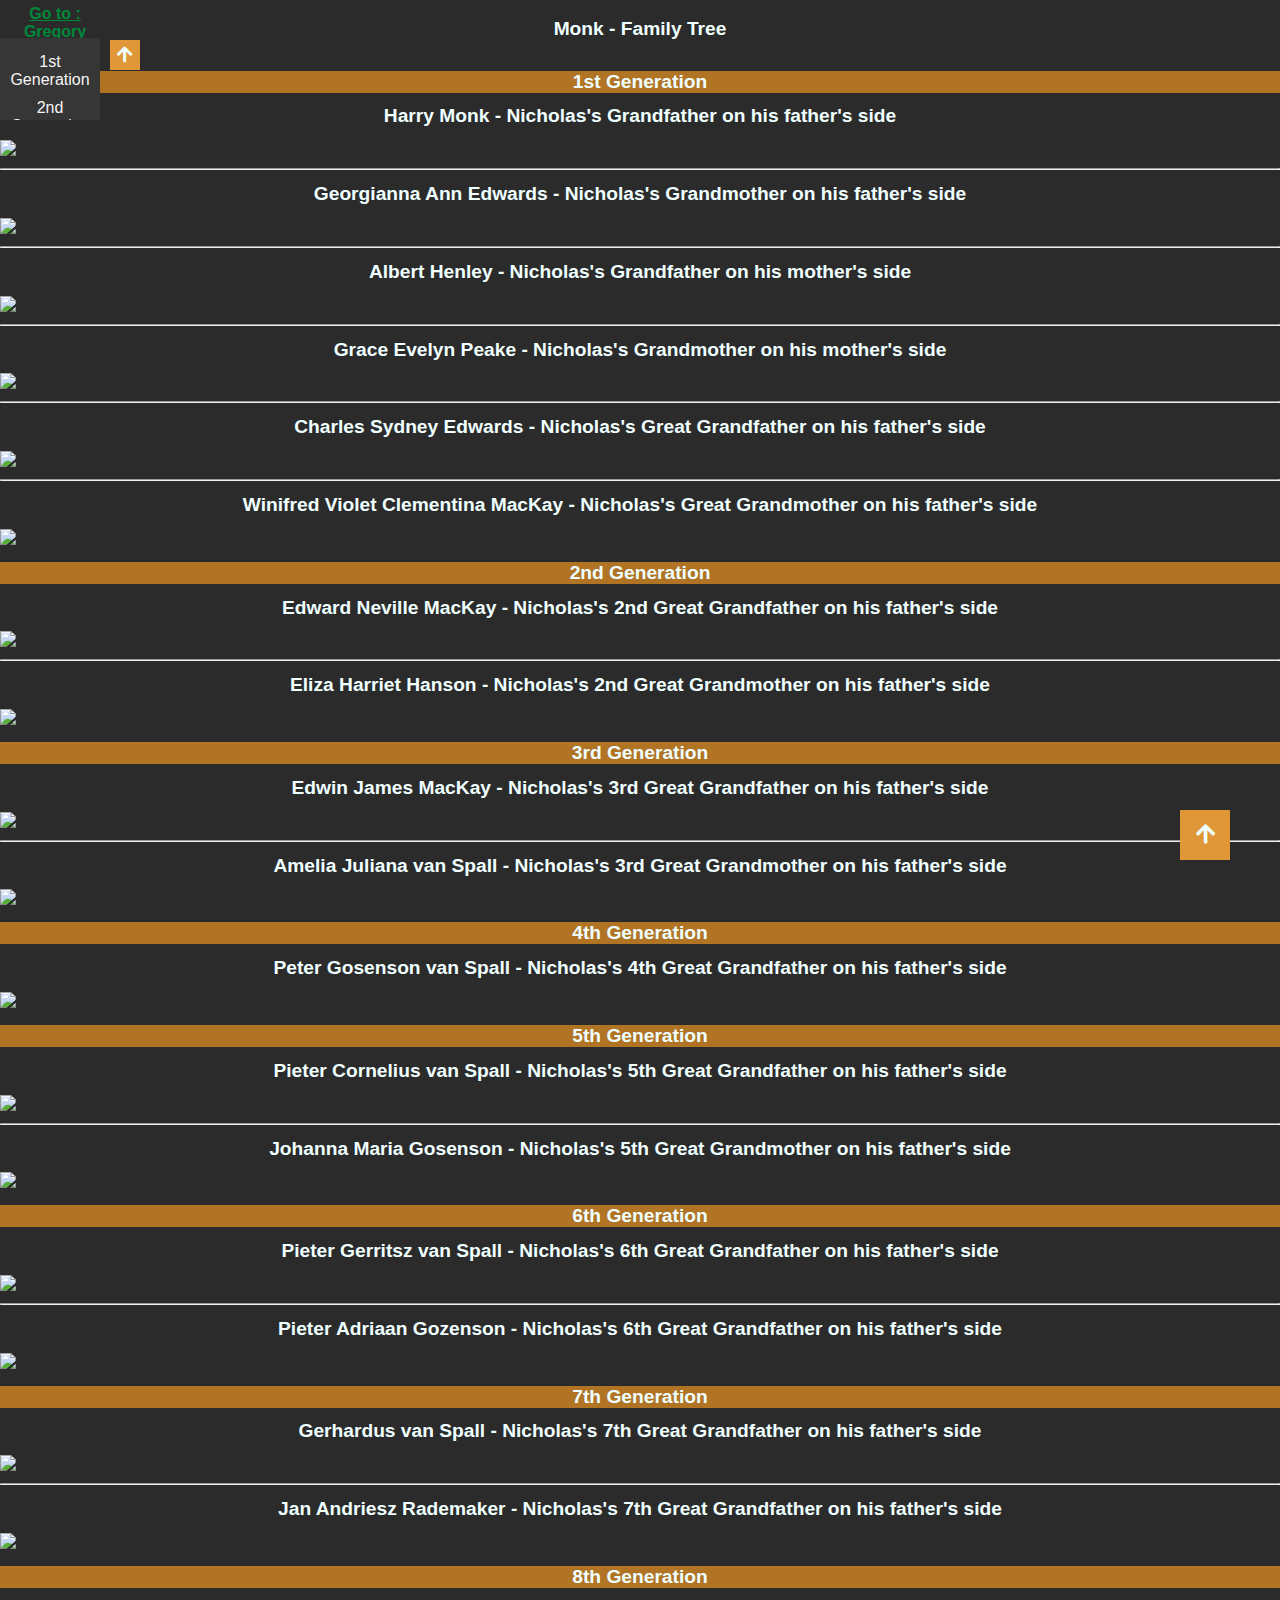
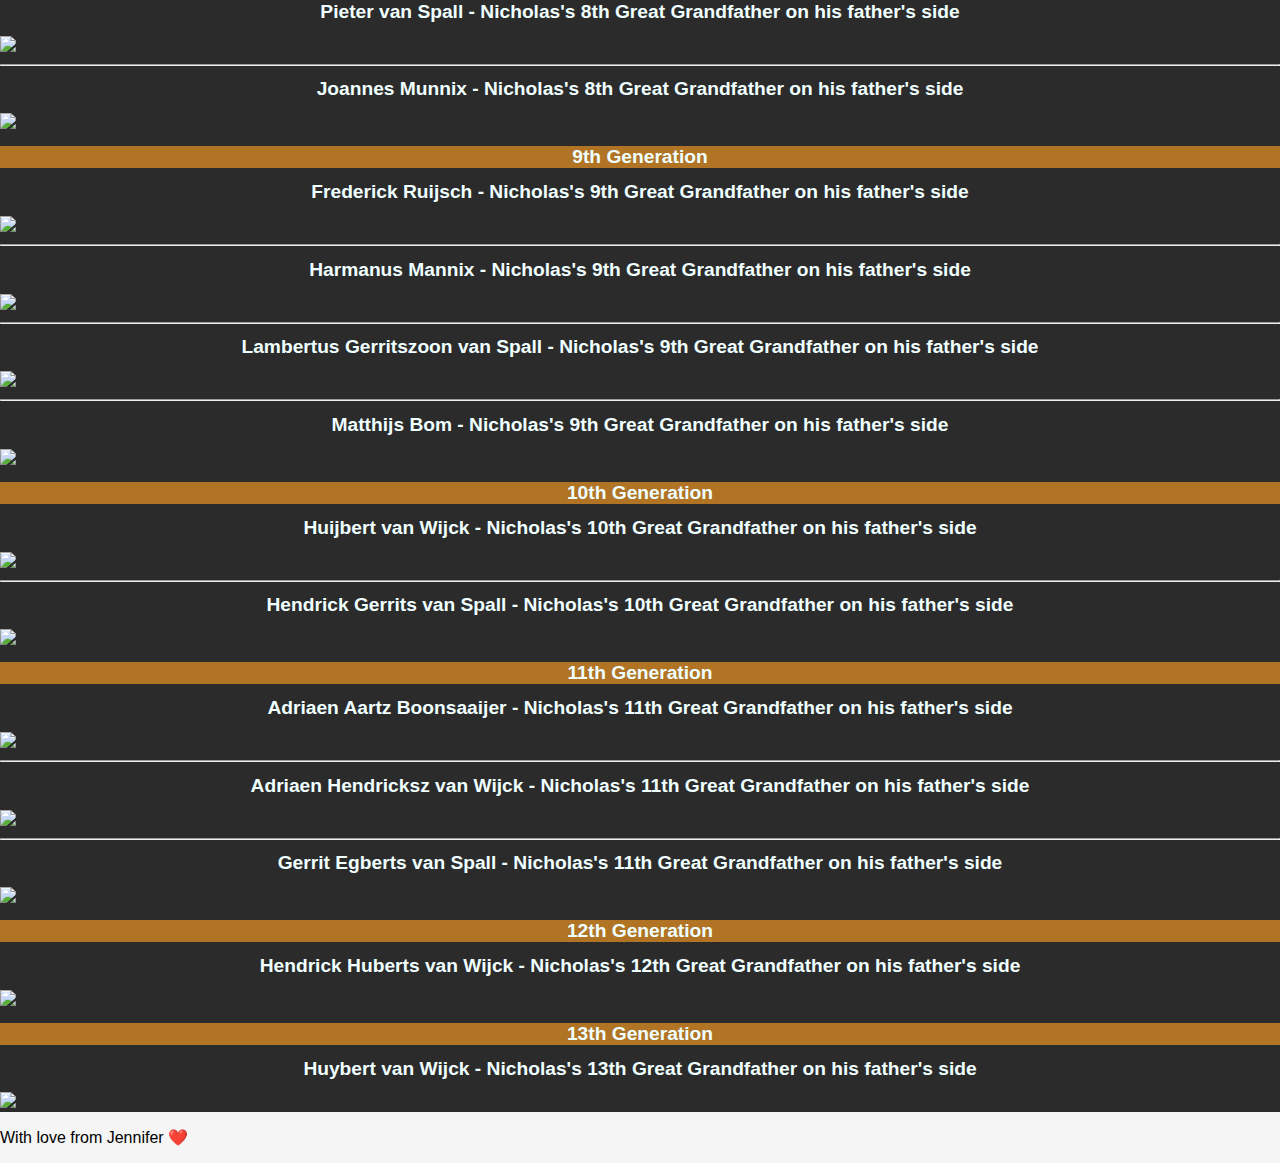
==== commit 62e9e1db: "Add files via upload" ====
--- a/monk.html
+++ b/monk.html
@@ -3,468 +3,447 @@
   <head>
     <meta charset="UTF-8" />
     <meta name="viewport" content="width=device-width, initial-scale=1.0" />
+    <link rel="stylesheet" href="css/Monkstyle.css" />
     <link rel="icon" type="image/x-icon" href="./image/icon.png" />
-    <link rel="stylesheet" href="styleMonk.css" />
     <link
       rel="stylesheet"
       href="https://use.fontawesome.com/releases/v5.4.1/css/all.css"
     />
-    <link rel="preconnect" href="https://fonts.googleapis.com" />
-    <link rel="preconnect" href="https://fonts.gstatic.com" crossorigin />
-    <link
-      href="https://fonts.googleapis.com/css2?family=Roboto:ital,wght@0,100;0,300;0,400;0,500;0,700;0,900;1,100;1,300;1,400;1,500;1,700;1,900&display=swap"
-      rel="stylesheet"
-    />
-    <title>monk - Family Tree</title>
+    <title>Monk - Family Tree</title>
   </head>
   <body>
     <a class="returnbtnbottom" href="#"> <i class="fas fa-arrow-up"></i> </a>
     <a class="returnbtntop" href="#"> <i class="fas fa-arrow-up"></i> </a>
-    <div class="navigation">
-      <nav class="navbar">
-        <ul>
-          <!--<li class="navHeading"><a href="#">Monk Family</a></li>-->
-          <li><a href="gregory.html">Go to : Gregory Family</a></li>
-        </ul>
-      </nav>
-      <h1 class="mainHeading">Monk - Family Tree</h1>
+    <nav class="famStatic">
+      <ul>
+        <li><a href="./gregory.html">Go to : Gregory Family</a></li>
+        <!--<li><a href="#__gen">__Generation</a></li>-->
+      </ul>
+    </nav>
+    <nav class="navbarStatic">
+      <ul>
+        <li><a href="#">1st Generation</a></li>
+        <li><a href="#2ndgen">2nd Generation</a></li>
+        <li><a href="#3rdgen">3rd Generation</a></li>
+        <li><a href="#4thgen">4th Generation</a></li>
+        <li><a href="#5thgen">5th Generation</a></li>
+        <li><a href="#6thgen">6th Generation</a></li>
+        <li><a href="#7thgen">7th Generation</a></li>
+        <li><a href="#8thgen">8th Generation</a></li>
+        <li><a href="#9thgen">9th Generation</a></li>
+        <li><a href="#10thgen">10th Generation</a></li>
+        <li><a href="#11thgen">11th Generation</a></li>
+        <li><a href="#12thgen">12th Generation</a></li>
+        <li><a href="#13thgen">13th Generation</a></li>
+        <!--<li><a href="#14thgen">14th Generation</a></li>
+        <li><a href="#15thgen">15th Generation</a></li>
+        <li><a href="#16thgen">16th Generation</a></li>
+        <li><a href="#17thgen">17th Generation</a></li>
+        <li><a href="#18thgen">18th Generation</a></li>
+        <li><a href="#19thgen">19th Generation</a></li>
+        <li><a href="#20thgen">20th Generation</a></li>
+        <li><a href="#21stgen">21st Generation</a></li>
+        <li><a href="#22ndgen">22nd Generation</a></li>
+        <li><a href="#23rdgen">23rd Generation</a></li>
+        <li><a href="#24thgen">24th Generation</a></li>
+        <li><a href="#25thgen">25th Generation</a></li>-->
+        <!--<li><a href="#__gen">__Generation</a></li>-->
+      </ul>
+    </nav>
+
+    <div class="flexContainer">
+      <div class="navbarMain"><h1>Monk - Family Tree</h1></div>
     </div>
-    <mainContent class="main">
-      <div class="sidebarnavigation">
-        <nav class="sidebar">
-          <ul>
-            <li><a href="#">1st Generation</a></li>
-            <li><a href="#2ndgen">2nd Generation</a></li>
-            <li><a href="#3rdgen">3rd Generation</a></li>
-            <li><a href="#4thgen">4th Generation</a></li>
-            <li><a href="#5thgen">5th Generation</a></li>
-            <li><a href="#6thgen">6th Generation</a></li>
-            <li><a href="#7thgen">7th Generation</a></li>
-            <li><a href="#8thgen">8th Generation</a></li>
-            <li><a href="#9thgen">9th Generation</a></li>
-            <li><a href="#10thgen">10th Generation</a></li>
-            <li><a href="#11thgen">11th Generation</a></li>
-            <li><a href="#12thgen">12th Generation</a></li>
-            <li><a href="#13thgen">13th Generation</a></li>
-            <!--<li><a href="#14thgen">14th Generation</a></li>
-            <li><a href="#15thgen">15th Generation</a></li>
-            <li><a href="#16thgen">16th Generation</a></li>
-            <li><a href="#17thgen">17th Generation</a></li>
-            <li><a href="#18thgen">18th Generation</a></li>
-            <li><a href="#19thgen">19th Generation</a></li>
-            <li><a href="#20thgen">20th Generation</a></li>
-            <li><a href="#21stgen">21st Generation</a></li>
-            <li><a href="#22ndgen">22nd Generation</a></li>
-            <li><a href="#23rdgen">23rd Generation</a></li>
-            <li><a href="#24thgen">24th Generation</a></li>
-            <li><a href="#25thgen">25th Generation</a></li>-->
-            <!--<li><a href="#__gen">__Generation</a></li>-->
-          </ul>
-        </nav>
-      </div>
-      <div class="generations">
-        <section class="generation" id="#1stgen">
-          <h1 class="genHeading">1st Generation</h1>
-          <h1>Harry Monk - Nicholas's Grandfather on his father's side</h1>
-          <img
-            class="imgDisplay"
-            src="./image/monk/Harry Monk - Nicholas's Grandfather on his father's side.png"
-          />
-          <hr />
-          <h1>
-            Georgianna Ann Edwards - Nicholas's Grandmother on his father's side
-          </h1>
-          <img
-            class="imgDisplay"
-            src="./image/monk/Georgianna Ann Edwards - Nicholas's Grandmother on his father's side.png"
-          />
-          <hr />
-          <h1>Albert Henley - Nicholas's Grandfather on his mother's side</h1>
-          <img
-            class="imgDisplay"
-            src="./image/monk/Albert Henley - Nicholas's Grandfather on his mother's side.png"
-          />
-          <hr />
-          <h1>
-            Grace Evelyn Peake - Nicholas's Grandmother on his mother's side
-          </h1>
-          <img
-            class="imgDisplay"
-            src="./image/monk/Grace Evelyn Peake - Nicholas's Grandmother on his mother's side.png"
-          />
-          <hr />
-          <h1>
-            Charles Sydney Edwards - Nicholas's Great Grandfather on his
-            father's side
-          </h1>
-          <img
-            class="imgDisplay"
-            src="./image/monk/Charles Sydney Edwards - Nicholas's Great Grandfather on his father's side.png"
-          />
-          <hr />
-          <h1>
-            Winifred Violet Clementina MacKay - Nicholas's Great Grandmother on
-            his father's side
-          </h1>
-          <img
-            class="imgDisplay"
-            src="./image/monk/Winifred Violet Clementina MacKay - Nicholas's Great Grandmother on his father's side.png"
-          />
-        </section>
-        <section class="generation" id="2ndgen">
-          <h1 class="genHeading">2nd Generation</h1>
-          <h1>
-            Edward Neville MacKay - Nicholas's 2nd Great Grandfather on his
-            father's side
-          </h1>
-          <img
-            class="imgDisplay"
-            src="./image/monk/Edward Neville MacKay - Nicholas's 2nd Great Grandfather on his father's side.png"
-          />
-          <hr />
-          <h1>
-            Eliza Harriet Hanson - Nicholas's 2nd Great Grandmother on his
-            father's side
-          </h1>
-          <img
-            class="imgDisplay"
-            src="./image/monk/Eliza Harriet Hanson - Nicholas's 2nd Great Grandmother on his father's side.png"
-          />
-        </section>
-        <section class="generation" id="3rdgen">
-          <h1 class="genHeading">3rd Generation</h1>
-          <h1>
-            Edwin James MacKay - Nicholas's 3rd Great Grandfather on his
-            father's side
-          </h1>
-          <img
-            class="imgDisplay"
-            src="./image/monk/Edwin James MacKay - Nicholas's 3rd Great Grandfather on his father's side.png"
-          />
-          <hr />
-          <h1>
-            Amelia Juliana van Spall - Nicholas's 3rd Great Grandmother on his
-            father's side
-          </h1>
-          <img
-            class="imgDisplay"
-            src="./image/monk/Amelia Juliana van Spall - Nicholas's 3rd Great Grandmother on his father's side.png"
-          />
-        </section>
-        <section class="generation" id="4thgen">
-          <h1 class="genHeading">4th Generation</h1>
-          <h1>
-            Peter Gosenson van Spall - Nicholas's 4th Great Grandfather on his
-            father's side
-          </h1>
-          <img
-            class="imgDisplay"
-            src="./image/monk/Peter Gosenson van Spall - Nicholas's 4th Great Grandfather on his father's side.png"
-          />
-        </section>
-        <section class="generation" id="5thgen">
-          <h1 class="genHeading">5th Generation</h1>
-          <h1>
-            Pieter Cornelius van Spall - Nicholas's 5th Great Grandfather on his
-            father's side
-          </h1>
-          <img
-            class="imgDisplay"
-            src="./image/monk/Pieter Cornelius van Spall - Nicholas's 5th Great Grandfather on his father's side.png"
-          />
-          <hr />
-          <h1>
-            Johanna Maria Gosenson - Nicholas's 5th Great Grandmother on his
-            father's side
-          </h1>
-          <img
-            class="imgDisplay"
-            src="./image/monk/Johanna Maria Gosenson - Nicholas's 5th Great Grandmother on his father's side.png"
-          />
-        </section>
-        <section class="generation" id="6thgen">
-          <h1 class="genHeading">6th Generation</h1>
-          <h1>
-            Pieter Gerritsz van Spall - Nicholas's 6th Great Grandfather on his
-            father's side
-          </h1>
-          <img
-            class="imgDisplay"
-            src="./image/monk/Pieter Gerritsz van Spall - Nicholas's 6th Great Grandfather on his father's side.png"
-          />
-          <hr />
-          <h1>
-            Pieter Adriaan Gozenson - Nicholas's 6th Great Grandfather on his
-            father's side
-          </h1>
-          <img
-            class="imgDisplay"
-            src="./image/monk/Pieter Adriaan Gozenson - Nicholas's 6th Great Grandfather on his father's side.png"
-          />
-        </section>
-        <section class="generation" id="7thgen">
-          <h1 class="genHeading">7th Generation</h1>
-          <h1>
-            Gerhardus van Spall - Nicholas's 7th Great Grandfather on his
-            father's side
-          </h1>
-          <img
-            class="imgDisplay"
-            src="./image/monk/Gerhardus van Spall - Nicholas's 7th Great Grandfather on his father's side.png"
-          />
-          <hr />
-          <h1>
-            Jan Andriesz Rademaker - Nicholas's 7th Great Grandfather on his
-            father's side
-          </h1>
-          <img
-            class="imgDisplay"
-            src="./image/monk/Jan Andriesz Rademaker - Nicholas's 7th Great Grandfather on his father's side.png"
-          />
-        </section>
-        <section class="generation" id="8thgen">
-          <h1 class="genHeading">8th Generation</h1>
-          <h1>
-            Pieter van Spall - Nicholas's 8th Great Grandfather on his father's
-            side
-          </h1>
-          <img
-            class="imgDisplay"
-            src="./image/monk/Pieter van Spall - Nicholas's 8th Great Grandfather on his father's side.png"
-          />
-          <hr />
-          <h1>
-            Joannes Munnix - Nicholas's 8th Great Grandfather on his father's
-            side
-          </h1>
-          <img
-            class="imgDisplay"
-            src="./image/monk/Joannes Munnix - Nicholas's 8th Great Grandfather on his father's side.png"
-          />
-        </section>
-        <section class="generation" id="9thgen">
-          <h1 class="genHeading">9th Generation</h1>
-          <h1>
-            Frederick Ruijsch - Nicholas's 9th Great Grandfather on his father's
-            side
-          </h1>
-          <img
-            class="imgDisplay"
-            src="./image/monk/Frederick Ruijsch - Nicholas's 9th Great Grandfather on his father's side.png"
-          />
-          <hr />
-          <h1>
-            Harmanus Mannix - Nicholas's 9th Great Grandfather on his father's
-            side
-          </h1>
-          <img
-            class="imgDisplay"
-            src="./image/monk/Harmanus Mannix - Nicholas's 9th Great Grandfather on his father's side.png"
-          />
-          <hr />
-          <h1>
-            Lambertus Gerritszoon van Spall - Nicholas's 9th Great Grandfather
-            on his father's side
-          </h1>
-          <img
-            class="imgDisplay"
-            src="./image/monk/Lambertus Gerritszoon van Spall - Nicholas's 9th Great Grandfather on his father's side.png"
-          />
-          <hr />
-          <h1>
-            Matthijs Bom - Nicholas's 9th Great Grandfather on his father's side
-          </h1>
-          <img
-            class="imgDisplay"
-            src="./image/monk/Matthijs Bom - Nicholas's 9th Great Grandfather on his father's side.png"
-          />
-        </section>
-        <section class="generation" id="10thgen">
-          <h1 class="genHeading">10th Generation</h1>
-          <h1>
-            Huijbert van Wijck - Nicholas's 10th Great Grandfather on his
-            father's side
-          </h1>
-          <img
-            class="imgDisplay"
-            src="./image/monk/Huijbert van Wijck - Nicholas's 10th Great Grandfather on his father's side.png"
-          />
-          <hr />
-          <h1>
-            Hendrick Gerrits van Spall - Nicholas's 10th Great Grandfather on
-            his father's side
-          </h1>
-          <img
-            class="imgDisplay"
-            src="./image/monk/Hendrick Gerrits van Spall - Nicholas's 10th Great Grandfather on his father's side.png"
-          />
-        </section>
-        <section class="generation" id="11thgen">
-          <h1 class="genHeading">11th Generation</h1>
-          <h1>
-            Adriaen Aartz Boonsaaijer - Nicholas's 11th Great Grandfather on his
-            father's side
-          </h1>
-          <img
-            class="imgDisplay"
-            src="./image/monk/Adriaen Aartz Boonsaaijer - Nicholas's 11th Great Grandfather on his father's side.png"
-          />
-          <hr />
-          <h1>
-            Adriaen Hendricksz van Wijck - Nicholas's 11th Great Grandfather on
-            his father's side
-          </h1>
-          <img
-            class="imgDisplay"
-            src="./image/monk/Adriaen Hendricksz van Wijck - Nicholas's 11th Great Grandfather on his father's side.png"
-          />
-          <hr />
-          <h1>
-            Gerrit Egberts van Spall - Nicholas's 11th Great Grandfather on his
-            father's side
-          </h1>
-          <img
-            class="imgDisplay"
-            src="./image/monk/Gerrit Egberts van Spall - Nicholas's 11th Great Grandfather on his father's side.png"
-          />
-        </section>
-        <section class="generation" id="12thgen">
-          <h1 class="genHeading">12th Generation</h1>
-          <h1>
-            Hendrick Huberts van Wijck - Nicholas's 12th Great Grandfather on
-            his father's side
-          </h1>
-          <img
-            class="imgDisplay"
-            src="./image/monk/Hendrick Huberts van Wijck - Nicholas's 12th Great Grandfather on his father's side.png"
-          />
-        </section>
-        <section class="generation" id="13thgen">
-          <h1 class="genHeading">13th Generation</h1>
-          <h1>
-            Huybert van Wijck - Nicholas's 13th Great Grandfather on his
-            father's side
-          </h1>
-          <img
-            class="imgDisplay"
-            src="./image/monk/Huybert van Wijck - Nicholas's 13th Great Grandfather on his father's side.png"
-          />
-        </section>
-        <!--<section class="generation" id="14thgen">
-          <h1 class="genHeading">14th Generation</h1>
-          <h1></h1>
-          <img class="imgDisplay" src="./image/monk/.png" />
-        </section>
-        <section class="generation" id="15thgen">
-          <h1 class="genHeading">15th Generation</h1>
-          <h1></h1>
-          <img class="imgDisplay" src="./image/monk/.png" />
-          <hr />
-          <h1></h1>
-          <img class="imgDisplay" src="./image/monk/.png" />
-          <hr />
-          <h1></h1>
-          <img class="imgDisplay" src="./image/monk/.png" />
-        </section>
-        <section class="generation" id="16thgen">
-          <h1 class="genHeading">16th Generation</h1>
-          <h1></h1>
-          <img class="imgDisplay" src="./image/monk/.png" />
-          <hr />
-          <h1></h1>
-          <img class="imgDisplay" src="./image/monk/.png" />
-        </section>
-        <section class="generation" id="17thgen">
-          <h1 class="genHeading">17th Generation</h1>
-          <h1></h1>
-          <img class="imgDisplay" src="./image/monk/.png" />
-          <hr />
-          <h1></h1>
-          <img class="imgDisplay" src="./image/monk/.png" />
-        </section>
-        <section class="generation" id="18thgen">
-          <h1 class="genHeading">18th Generation</h1>
-          <h1></h1>
-          <img class="imgDisplay" src="./image/monk/.png" />
-          <hr />
-          <h1></h1>
-          <img class="imgDisplay" src="./image/monk/.png" />
-          <hr />
-          <h1></h1>
-          <img class="imgDisplay" src="./image/monk/.png" />
-        </section>
-        <section class="generation" id="19thgen">
-          <h1 class="genHeading">19th Generation</h1>
-          <h1></h1>
-          <img class="imgDisplay" src="./image/monk/.png" />
-          <hr />
-          <h1></h1>
-          <img class="imgDisplay" src="./image/monk/.png" />
-          <hr />
-          <h1></h1>
-          <img class="imgDisplay" src="./image/monk/.png" />
-        </section>
-        <section class="generation" id="20thgen">
-          <h1 class="genHeading">20th Generation</h1>
-          <h1></h1>
-          <img class="imgDisplay" src="./image/monk/.png" />
-          <hr />
-          <h1></h1>
-          <img class="imgDisplay" src="./image/monk/.png" />
-        </section>
-        <section class="generation" id="21stgen">
-          <h1 class="genHeading">21st Generation</h1>
-          <h1></h1>
-          <img class="imgDisplay" src="./image/monk/.png" />
-        </section>
-        <section class="generation" id="22ndgen">
-          <h1 class="genHeading">22nd Generation</h1>
-          <h1></h1>
-          <img class="imgDisplay" src="./image/monk/.png" />
-        </section>
-        <section class="generation" id="23rdgen">
-          <h1 class="genHeading">23rd Generation</h1>
-          <h1></h1>
-          <img class="imgDisplay" src="./image/monk/.png" />
-          <hr />
-          <h1></h1>
-          <img class="imgDisplay" src="./image/monk/.png" />
-        </section>
-        <section class="generation" id="24thgen">
-          <h1 class="genHeading">24th Generation</h1>
-          <h1></h1>
-          <img class="imgDisplay" src="./image/monk/.png" />
-          <hr />
-          <h1></h1>
-          <img class="imgDisplay" src="./image/monk/.png" />
-        </section>
-        <section class="generation" id="25thgen">
-          <h1 class="genHeading">25th Generation</h1>
-          <h1></h1>
-          <img class="imgDisplay" src="./image/monk/.png" />
-          <hr />
-          <h1 id="SirUrian"></h1>
-          <img class="imgDisplay" src="./image/monk/.png" />
-          <hr />
-          <h1></h1>
-          <img class="imgDisplay" src="./image/monk/.png" />
-          <hr />
-          <h1></h1>
-          <img class="imgDisplay" src="./image/monk/.png" />
-        </section>-->
-      </div>
-    </mainContent>
+    <div id="#1stgen" class="generations">
+      <div class="generation" id="#1stgen">
+        <h1 class="genHeading">1st Generation</h1>
+        <h1>Harry Monk - Nicholas's Grandfather on his father's side</h1>
+        <img
+          class="imgDisplay"
+          src="./image/monk/Harry Monk - Nicholas's Grandfather on his father's side.png"
+        />
+        <hr />
+        <h1>
+          Georgianna Ann Edwards - Nicholas's Grandmother on his father's side
+        </h1>
+        <img
+          class="imgDisplay"
+          src="./image/monk/Georgianna Ann Edwards - Nicholas's Grandmother on his father's side.png"
+        />
+        <hr />
+        <h1>Albert Henley - Nicholas's Grandfather on his mother's side</h1>
+        <img
+          class="imgDisplay"
+          src="./image/monk/Albert Henley - Nicholas's Grandfather on his mother's side.png"
+        />
+        <hr />
+        <h1>
+          Grace Evelyn Peake - Nicholas's Grandmother on his mother's side
+        </h1>
+        <img
+          class="imgDisplay"
+          src="./image/monk/Grace Evelyn Peake - Nicholas's Grandmother on his mother's side.png"
+        />
+        <hr />
+        <h1>
+          Charles Sydney Edwards - Nicholas's Great Grandfather on his father's
+          side
+        </h1>
+        <img
+          class="imgDisplay"
+          src="./image/monk/Charles Sydney Edwards - Nicholas's Great Grandfather on his father's side.png"
+        />
+        <hr />
+        <h1>
+          Winifred Violet Clementina MacKay - Nicholas's Great Grandmother on
+          his father's side
+        </h1>
+        <img
+          class="imgDisplay"
+          src="./image/monk/Winifred Violet Clementina MacKay - Nicholas's Great Grandmother on his father's side.png"
+        />
+      </div>
+      <div class="generation" id="2ndgen">
+        <h1 class="genHeading">2nd Generation</h1>
+        <h1>
+          Edward Neville MacKay - Nicholas's 2nd Great Grandfather on his
+          father's side
+        </h1>
+        <img
+          class="imgDisplay"
+          src="./image/monk/Edward Neville MacKay - Nicholas's 2nd Great Grandfather on his father's side.png"
+        />
+        <hr />
+        <h1>
+          Eliza Harriet Hanson - Nicholas's 2nd Great Grandmother on his
+          father's side
+        </h1>
+        <img
+          class="imgDisplay"
+          src="./image/monk/Eliza Harriet Hanson - Nicholas's 2nd Great Grandmother on his father's side.png"
+        />
+      </div>
+      <div class="generation" id="3rdgen">
+        <h1 class="genHeading">3rd Generation</h1>
+        <h1>
+          Edwin James MacKay - Nicholas's 3rd Great Grandfather on his father's
+          side
+        </h1>
+        <img
+          class="imgDisplay"
+          src="./image/monk/Edwin James MacKay - Nicholas's 3rd Great Grandfather on his father's side.png"
+        />
+        <hr />
+        <h1>
+          Amelia Juliana van Spall - Nicholas's 3rd Great Grandmother on his
+          father's side
+        </h1>
+        <img
+          class="imgDisplay"
+          src="./image/monk/Amelia Juliana van Spall - Nicholas's 3rd Great Grandmother on his father's side.png"
+        />
+      </div>
+      <div class="generation" id="4thgen">
+        <h1 class="genHeading">4th Generation</h1>
+        <h1>
+          Peter Gosenson van Spall - Nicholas's 4th Great Grandfather on his
+          father's side
+        </h1>
+        <img
+          class="imgDisplay"
+          src="./image/monk/Peter Gosenson van Spall - Nicholas's 4th Great Grandfather on his father's side.png"
+        />
+      </div>
+      <div class="generation" id="5thgen">
+        <h1 class="genHeading">5th Generation</h1>
+        <h1>
+          Pieter Cornelius van Spall - Nicholas's 5th Great Grandfather on his
+          father's side
+        </h1>
+        <img
+          class="imgDisplay"
+          src="./image/monk/Pieter Cornelius van Spall - Nicholas's 5th Great Grandfather on his father's side.png"
+        />
+        <hr />
+        <h1>
+          Johanna Maria Gosenson - Nicholas's 5th Great Grandmother on his
+          father's side
+        </h1>
+        <img
+          class="imgDisplay"
+          src="./image/monk/Johanna Maria Gosenson - Nicholas's 5th Great Grandmother on his father's side.png"
+        />
+      </div>
+      <div class="generation" id="6thgen">
+        <h1 class="genHeading">6th Generation</h1>
+        <h1>
+          Pieter Gerritsz van Spall - Nicholas's 6th Great Grandfather on his
+          father's side
+        </h1>
+        <img
+          class="imgDisplay"
+          src="./image/monk/Pieter Gerritsz van Spall - Nicholas's 6th Great Grandfather on his father's side.png"
+        />
+        <hr />
+        <h1>
+          Pieter Adriaan Gozenson - Nicholas's 6th Great Grandfather on his
+          father's side
+        </h1>
+        <img
+          class="imgDisplay"
+          src="./image/monk/Pieter Adriaan Gozenson - Nicholas's 6th Great Grandfather on his father's side.png"
+        />
+      </div>
+      <div class="generation" id="7thgen">
+        <h1 class="genHeading">7th Generation</h1>
+        <h1>
+          Gerhardus van Spall - Nicholas's 7th Great Grandfather on his father's
+          side
+        </h1>
+        <img
+          class="imgDisplay"
+          src="./image/monk/Gerhardus van Spall - Nicholas's 7th Great Grandfather on his father's side.png"
+        />
+        <hr />
+        <h1>
+          Jan Andriesz Rademaker - Nicholas's 7th Great Grandfather on his
+          father's side
+        </h1>
+        <img
+          class="imgDisplay"
+          src="./image/monk/Jan Andriesz Rademaker - Nicholas's 7th Great Grandfather on his father's side.png"
+        />
+      </div>
+      <div class="generation" id="8thgen">
+        <h1 class="genHeading">8th Generation</h1>
+        <h1>
+          Pieter van Spall - Nicholas's 8th Great Grandfather on his father's
+          side
+        </h1>
+        <img
+          class="imgDisplay"
+          src="./image/monk/Pieter van Spall - Nicholas's 8th Great Grandfather on his father's side.png"
+        />
+        <hr />
+        <h1>
+          Joannes Munnix - Nicholas's 8th Great Grandfather on his father's side
+        </h1>
+        <img
+          class="imgDisplay"
+          src="./image/monk/Joannes Munnix - Nicholas's 8th Great Grandfather on his father's side.png"
+        />
+      </div>
+      <div class="generation" id="9thgen">
+        <h1 class="genHeading">9th Generation</h1>
+        <h1>
+          Frederick Ruijsch - Nicholas's 9th Great Grandfather on his father's
+          side
+        </h1>
+        <img
+          class="imgDisplay"
+          src="./image/monk/Frederick Ruijsch - Nicholas's 9th Great Grandfather on his father's side.png"
+        />
+        <hr />
+        <h1>
+          Harmanus Mannix - Nicholas's 9th Great Grandfather on his father's
+          side
+        </h1>
+        <img
+          class="imgDisplay"
+          src="./image/monk/Harmanus Mannix - Nicholas's 9th Great Grandfather on his father's side.png"
+        />
+        <hr />
+        <h1>
+          Lambertus Gerritszoon van Spall - Nicholas's 9th Great Grandfather on
+          his father's side
+        </h1>
+        <img
+          class="imgDisplay"
+          src="./image/monk/Lambertus Gerritszoon van Spall - Nicholas's 9th Great Grandfather on his father's side.png"
+        />
+        <hr />
+        <h1>
+          Matthijs Bom - Nicholas's 9th Great Grandfather on his father's side
+        </h1>
+        <img
+          class="imgDisplay"
+          src="./image/monk/Matthijs Bom - Nicholas's 9th Great Grandfather on his father's side.png"
+        />
+      </div>
+      <div class="generation" id="10thgen">
+        <h1 class="genHeading">10th Generation</h1>
+        <h1>
+          Huijbert van Wijck - Nicholas's 10th Great Grandfather on his father's
+          side
+        </h1>
+        <img
+          class="imgDisplay"
+          src="./image/monk/Huijbert van Wijck - Nicholas's 10th Great Grandfather on his father's side.png"
+        />
+        <hr />
+        <h1>
+          Hendrick Gerrits van Spall - Nicholas's 10th Great Grandfather on his
+          father's side
+        </h1>
+        <img
+          class="imgDisplay"
+          src="./image/monk/Hendrick Gerrits van Spall - Nicholas's 10th Great Grandfather on his father's side.png"
+        />
+      </div>
+      <div class="generation" id="11thgen">
+        <h1 class="genHeading">11th Generation</h1>
+        <h1>
+          Adriaen Aartz Boonsaaijer - Nicholas's 11th Great Grandfather on his
+          father's side
+        </h1>
+        <img
+          class="imgDisplay"
+          src="./image/monk/Adriaen Aartz Boonsaaijer - Nicholas's 11th Great Grandfather on his father's side.png"
+        />
+        <hr />
+        <h1>
+          Adriaen Hendricksz van Wijck - Nicholas's 11th Great Grandfather on
+          his father's side
+        </h1>
+        <img
+          class="imgDisplay"
+          src="./image/monk/Adriaen Hendricksz van Wijck - Nicholas's 11th Great Grandfather on his father's side.png"
+        />
+        <hr />
+        <h1>
+          Gerrit Egberts van Spall - Nicholas's 11th Great Grandfather on his
+          father's side
+        </h1>
+        <img
+          class="imgDisplay"
+          src="./image/monk/Gerrit Egberts van Spall - Nicholas's 11th Great Grandfather on his father's side.png"
+        />
+      </div>
+      <div class="generation" id="12thgen">
+        <h1 class="genHeading">12th Generation</h1>
+        <h1>
+          Hendrick Huberts van Wijck - Nicholas's 12th Great Grandfather on his
+          father's side
+        </h1>
+        <img
+          class="imgDisplay"
+          src="./image/monk/Hendrick Huberts van Wijck - Nicholas's 12th Great Grandfather on his father's side.png"
+        />
+      </div>
+      <div class="generation" id="13thgen">
+        <h1 class="genHeading">13th Generation</h1>
+        <h1>
+          Huybert van Wijck - Nicholas's 13th Great Grandfather on his father's
+          side
+        </h1>
+        <img
+          class="imgDisplay"
+          src="./image/monk/Huybert van Wijck - Nicholas's 13th Great Grandfather on his father's side.png"
+        />
+      </div>
+      <!--<div class="generation" id="14thgen">
+        <h1 class="genHeading">14th Generation</h1>
+        <h1></h1>
+        <img class="imgDisplay" src="./image/monk/.png" />
+      </div>
+      <div class="generation" id="15thgen">
+        <h1 class="genHeading">15th Generation</h1>
+        <h1></h1>
+        <img class="imgDisplay" src="./image/monk/.png" />
+        <hr />
+        <h1></h1>
+        <img class="imgDisplay" src="./image/monk/.png" />
+        <hr />
+        <h1></h1>
+        <img class="imgDisplay" src="./image/monk/.png" />
+      </div>
+      <div class="generation" id="16thgen">
+        <h1 class="genHeading">16th Generation</h1>
+        <h1></h1>
+        <img class="imgDisplay" src="./image/monk/.png" />
+        <hr />
+        <h1></h1>
+        <img class="imgDisplay" src="./image/monk/.png" />
+      </div>
+      <div class="generation" id="17thgen">
+        <h1 class="genHeading">17th Generation</h1>
+        <h1></h1>
+        <img class="imgDisplay" src="./image/monk/.png" />
+        <hr />
+        <h1></h1>
+        <img class="imgDisplay" src="./image/monk/.png" />
+      </div>
+      <div class="generation" id="18thgen">
+        <h1 class="genHeading">18th Generation</h1>
+        <h1></h1>
+        <img class="imgDisplay" src="./image/monk/.png" />
+        <hr />
+        <h1></h1>
+        <img class="imgDisplay" src="./image/monk/.png" />
+        <hr />
+        <h1></h1>
+        <img class="imgDisplay" src="./image/monk/.png" />
+      </div>
+      <div class="generation" id="19thgen">
+        <h1 class="genHeading">19th Generation</h1>
+        <h1></h1>
+        <img class="imgDisplay" src="./image/monk/.png" />
+        <hr />
+        <h1></h1>
+        <img class="imgDisplay" src="./image/monk/.png" />
+        <hr />
+        <h1></h1>
+        <img class="imgDisplay" src="./image/monk/.png" />
+      </div>
+      <div class="generation" id="20thgen">
+        <h1 class="genHeading">20th Generation</h1>
+        <h1></h1>
+        <img class="imgDisplay" src="./image/monk/.png" />
+        <hr />
+        <h1></h1>
+        <img class="imgDisplay" src="./image/monk/.png" />
+      </div>
+      <div class="generation" id="21stgen">
+        <h1 class="genHeading">21st Generation</h1>
+        <h1></h1>
+        <img class="imgDisplay" src="./image/monk/.png" />
+      </div>
+      <div class="generation" id="22ndgen">
+        <h1 class="genHeading">22nd Generation</h1>
+        <h1></h1>
+        <img class="imgDisplay" src="./image/monk/.png" />
+      </div>
+      <div class="generation" id="23rdgen">
+        <h1 class="genHeading">23rd Generation</h1>
+        <h1></h1>
+        <img class="imgDisplay" src="./image/monk/.png" />
+        <hr />
+        <h1></h1>
+        <img class="imgDisplay" src="./image/monk/.png" />
+      </div>
+      <div class="generation" id="24thgen">
+        <h1 class="genHeading">24th Generation</h1>
+        <h1></h1>
+        <img class="imgDisplay" src="./image/monk/.png" />
+        <hr />
+        <h1></h1>
+        <img class="imgDisplay" src="./image/monk/.png" />
+      </div>
+      <div class="generation" id="25thgen">
+        <h1 class="genHeading">25th Generation</h1>
+        <h1></h1>
+        <img class="imgDisplay" src="./image/monk/.png" />
+        <hr />
+        <h1 id="SirUrian"></h1>
+        <img class="imgDisplay" src="./image/monk/.png" />
+        <hr />
+        <h1></h1>
+        <img class="imgDisplay" src="./image/monk/.png" />
+        <hr />
+        <h1></h1>
+        <img class="imgDisplay" src="./image/monk/.png" />
+      </div>-->
+    </div>
   </body>
   <footer><p>With love from Jennifer ❤️</p></footer>
 </html>
-
-<!--
-            <hr />
-          <h1>
-
-          </h1>
-          <img
-            class="imgDisplay"
-            src="./image/monk/.png"
-          />
--->
--- a/css/Monkstyle.css
+++ b/css/Monkstyle.css
@@ -0,0 +1,183 @@
+body {
+  margin: 0 auto;
+  background-color: whitesmoke;
+  font-family: "Roboto", sans-serif;
+  font-weight: 500;
+  font-style: normal;
+}
+
+.navbarStatic {
+  height: 8%;
+  background-color: rgb(54, 54, 54);
+  position: fixed;
+  overflow-y: scroll;
+  scrollbar-width: thin;
+  scrollbar-color: #b17425 rgba(245, 245, 245, 0);
+  display: list-item;
+  padding-top: 10px;
+  margin-top: 38px;
+}
+/**/
+.famStatic {
+  max-height: 80%;
+  background-color: rgb(43, 43, 43);
+  position: fixed;
+}
+
+.famStatic a {
+  text-decoration: none;
+  color: whitesmoke;
+  padding: 5px;
+  display: block;
+  text-align: center;
+  font-weight: bold;
+  min-width: 100px;
+  max-width: 100px;
+  color: #02642b;
+}
+
+.famStatic ul {
+  list-style-type: none;
+  padding: 0px;
+  margin: 0px;
+  overflow: hidden;
+}
+
+.famStatic a:hover {
+  color: #008839;
+  text-decoration: underline;
+}
+/**/
+.navbarStatic a {
+  text-decoration: none;
+  color: whitesmoke;
+  padding: 5px;
+  display: block;
+  text-align: center;
+  min-width: 90px;
+  max-width: 90px;
+}
+
+.navbarStatic ul {
+  list-style-type: none;
+  padding: 0px;
+  margin: 0px;
+  overflow: hidden;
+}
+
+.navbarStatic:hover {
+  height: 80%;
+}
+.navbarStatic a:hover {
+  min-width: 100px;
+  max-width: 100px;
+  background-color: hsl(0, 0%, 10%);
+  font-weight: bold;
+  font-size: x-large;
+  color: #e09737;
+}
+
+.flexContainer {
+  color: azure;
+  display: flex;
+  justify-content: flex-start;
+  background-color: rgb(43, 43, 43);
+  padding: 5px;
+  /*margin: 0 10px 0 10px;*/
+  overflow: hidden;
+}
+
+.navbarMain {
+  width: 100%;
+  max-height: 50px;
+  display: flex;
+  justify-content: center;
+}
+
+h1 {
+  text-align: center;
+  font-size: 1.5vw;
+}
+
+.genHeading {
+  background-color: #b17425;
+}
+
+.generation {
+  width: 100%;
+}
+
+.generations {
+  color: azure;
+  display: flex;
+  flex-direction: column;
+  /*justify-content: flex-start;*/
+  background-color: rgb(43, 43, 43);
+  /*padding: 5px;
+  margin: 0 10px 0 10px;*/
+  overflow: hidden;
+}
+
+.generation img {
+  width: 100%;
+
+  overflow: hidden;
+}
+
+.returnbtntop {
+  position: fixed;
+  width: 30px;
+  height: 30px;
+  background: #e09737;
+  top: 40px;
+  left: 110px;
+  text-decoration: none;
+  text-align: center;
+  line-height: 30px;
+  color: azure;
+  font-size: 18px;
+}
+
+.returnbtntop :hover {
+  position: fixed;
+  width: 30px;
+  height: 30px;
+  background: #b17425;
+  top: 40px;
+  left: 110px;
+  text-decoration: none;
+  text-align: center;
+  line-height: 30px;
+  color: rgb(255, 255, 255);
+  font-size: 22px;
+}
+
+.returnbtnbottom {
+  position: fixed;
+  width: 50px;
+  height: 50px;
+  background: #e09737;
+  bottom: 40px;
+  right: 50px;
+  text-decoration: none;
+  text-align: center;
+  line-height: 50px;
+  color: azure;
+  font-size: 22px;
+}
+
+.returnbtnbottom :hover {
+  position: fixed;
+  width: 50px;
+  height: 50px;
+  background: #b17425;
+  bottom: 40px;
+  right: 50px;
+  text-decoration: none;
+  text-align: center;
+  line-height: 50px;
+  color: rgb(255, 255, 255);
+  font-size: 30px;
+}
+
+/*Monk Color*/
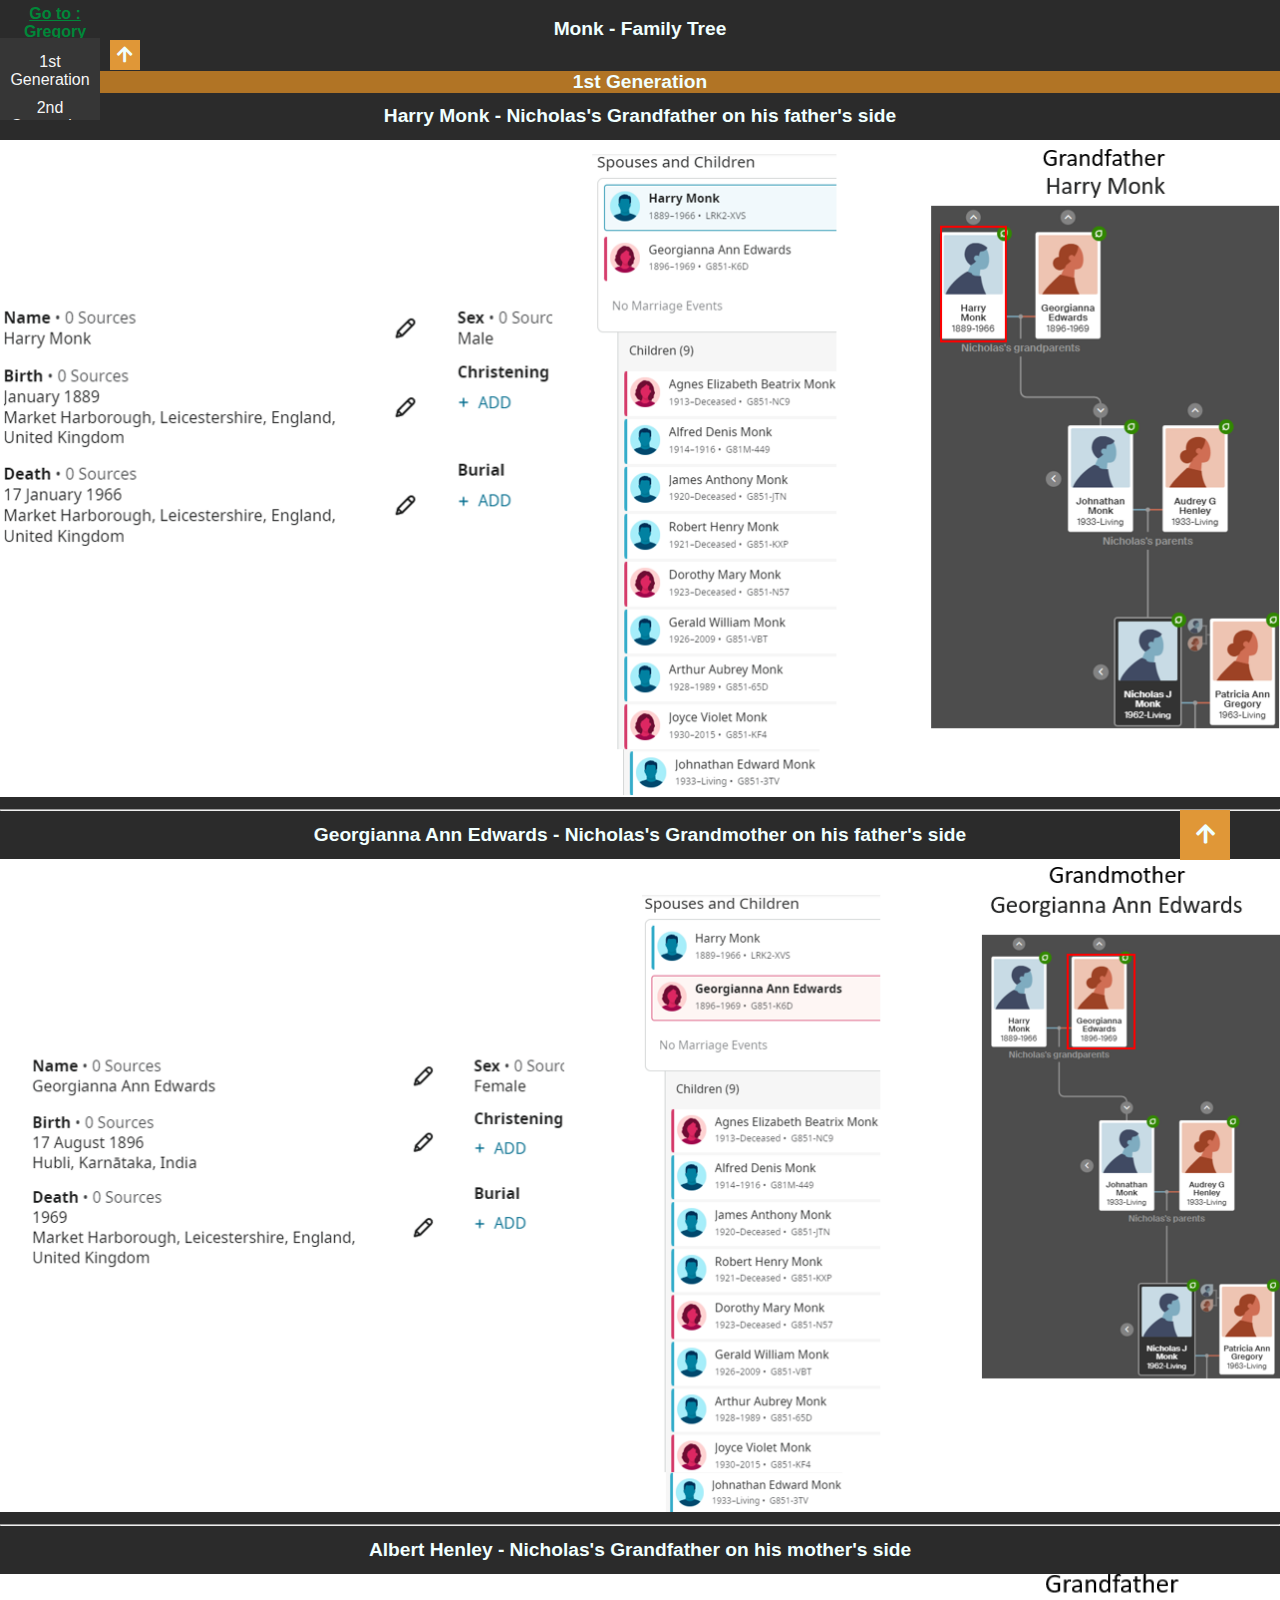
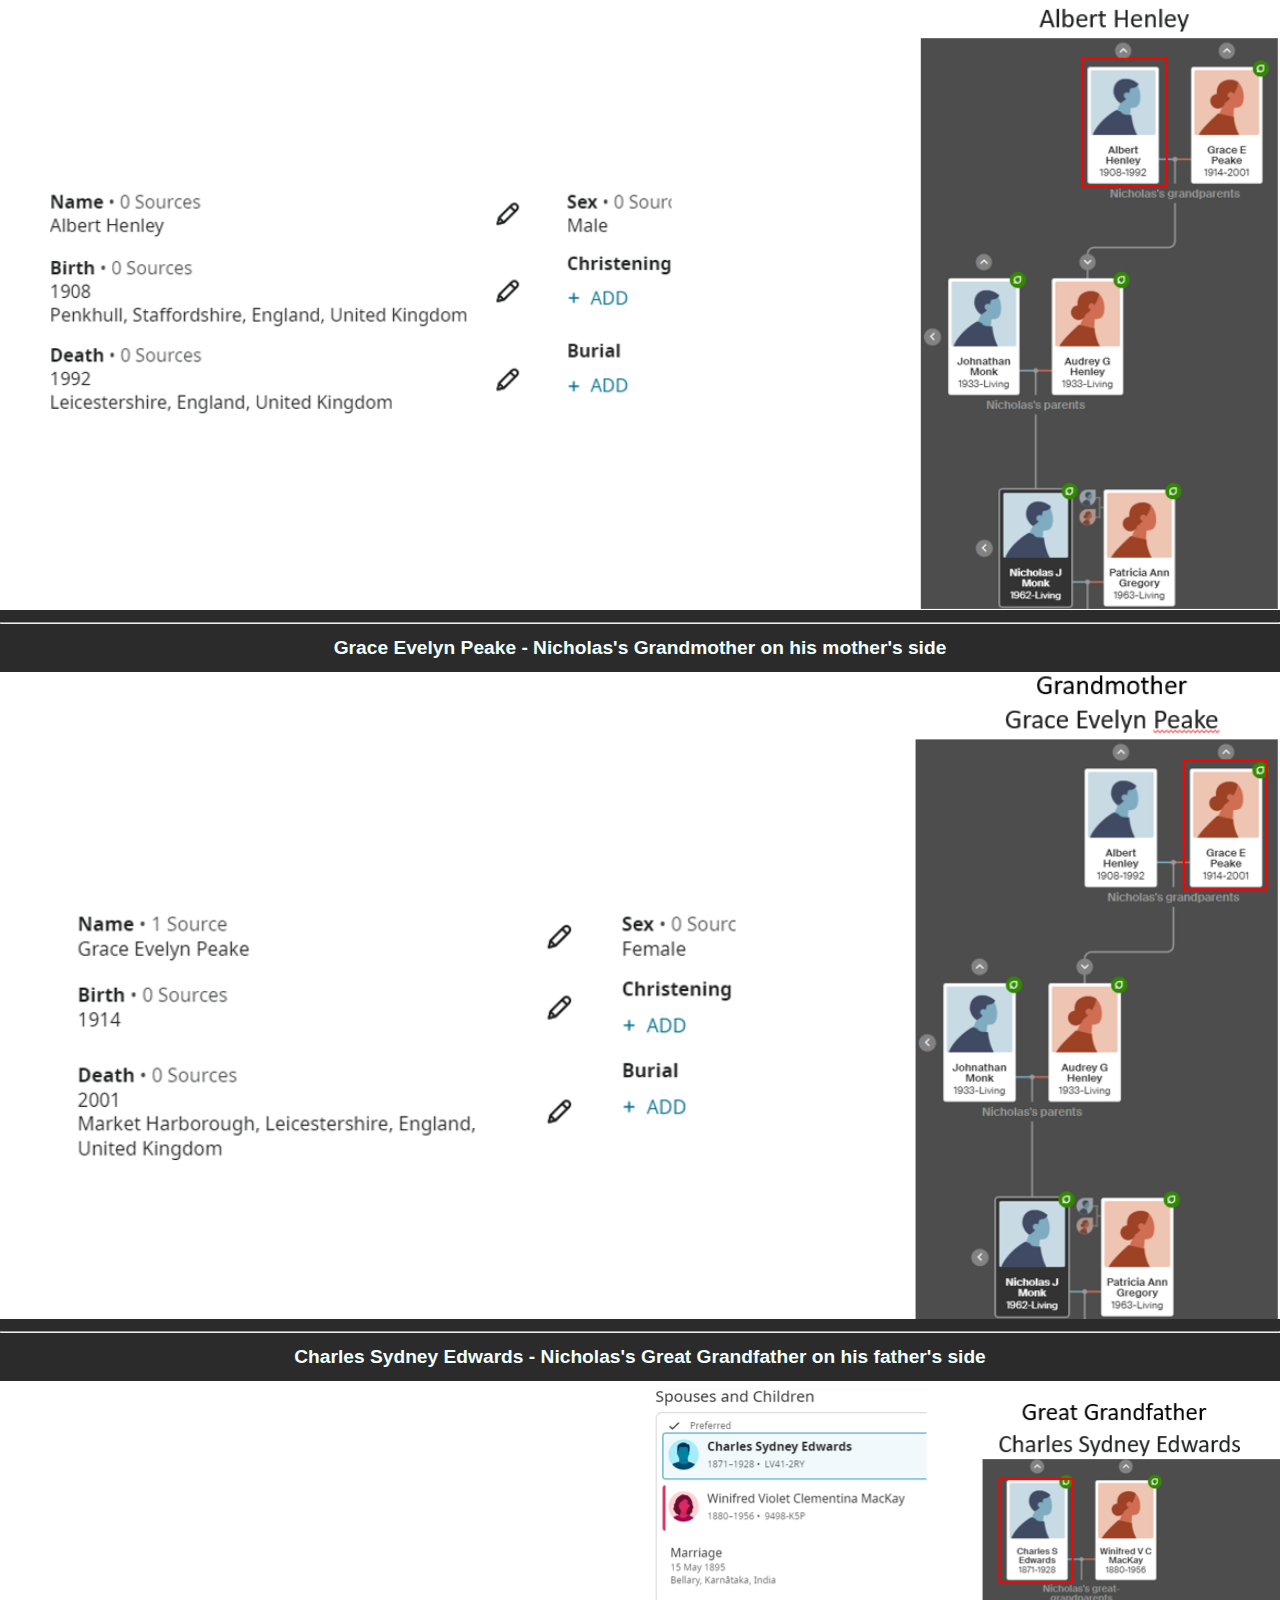
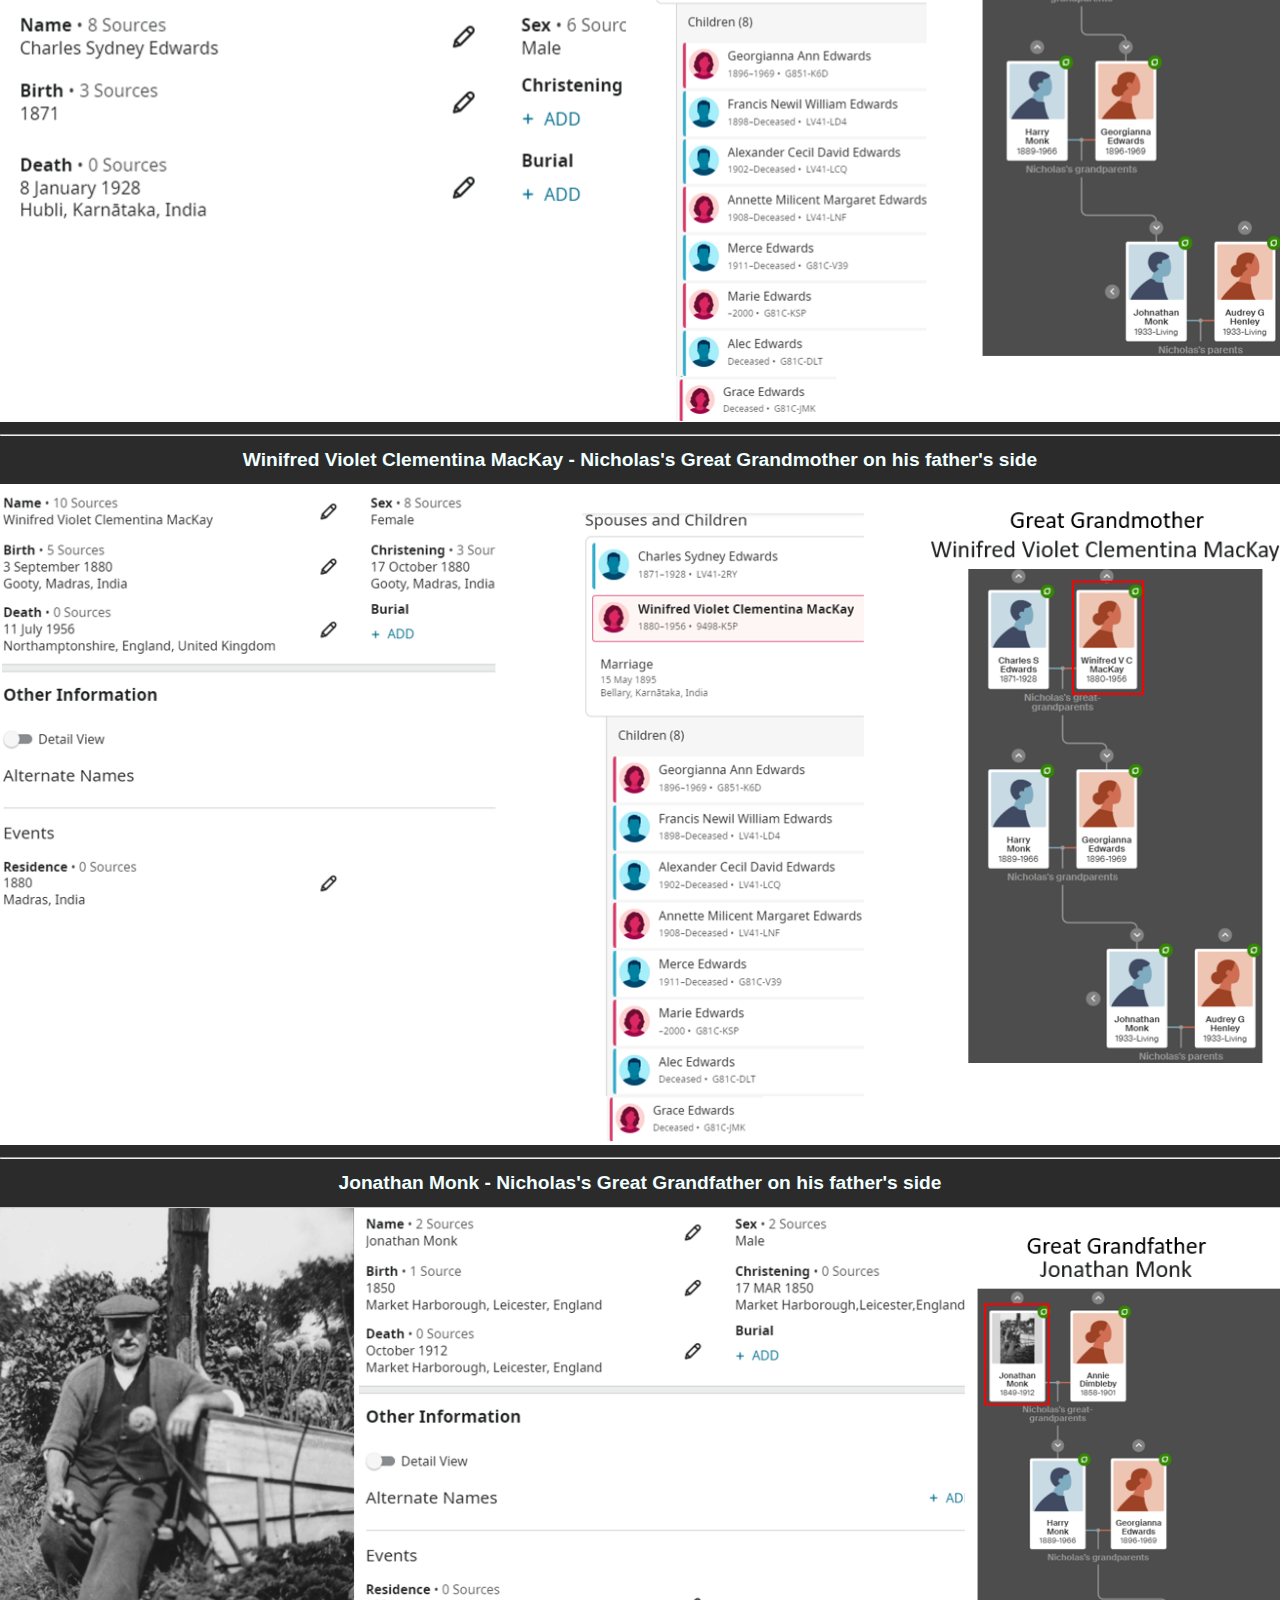
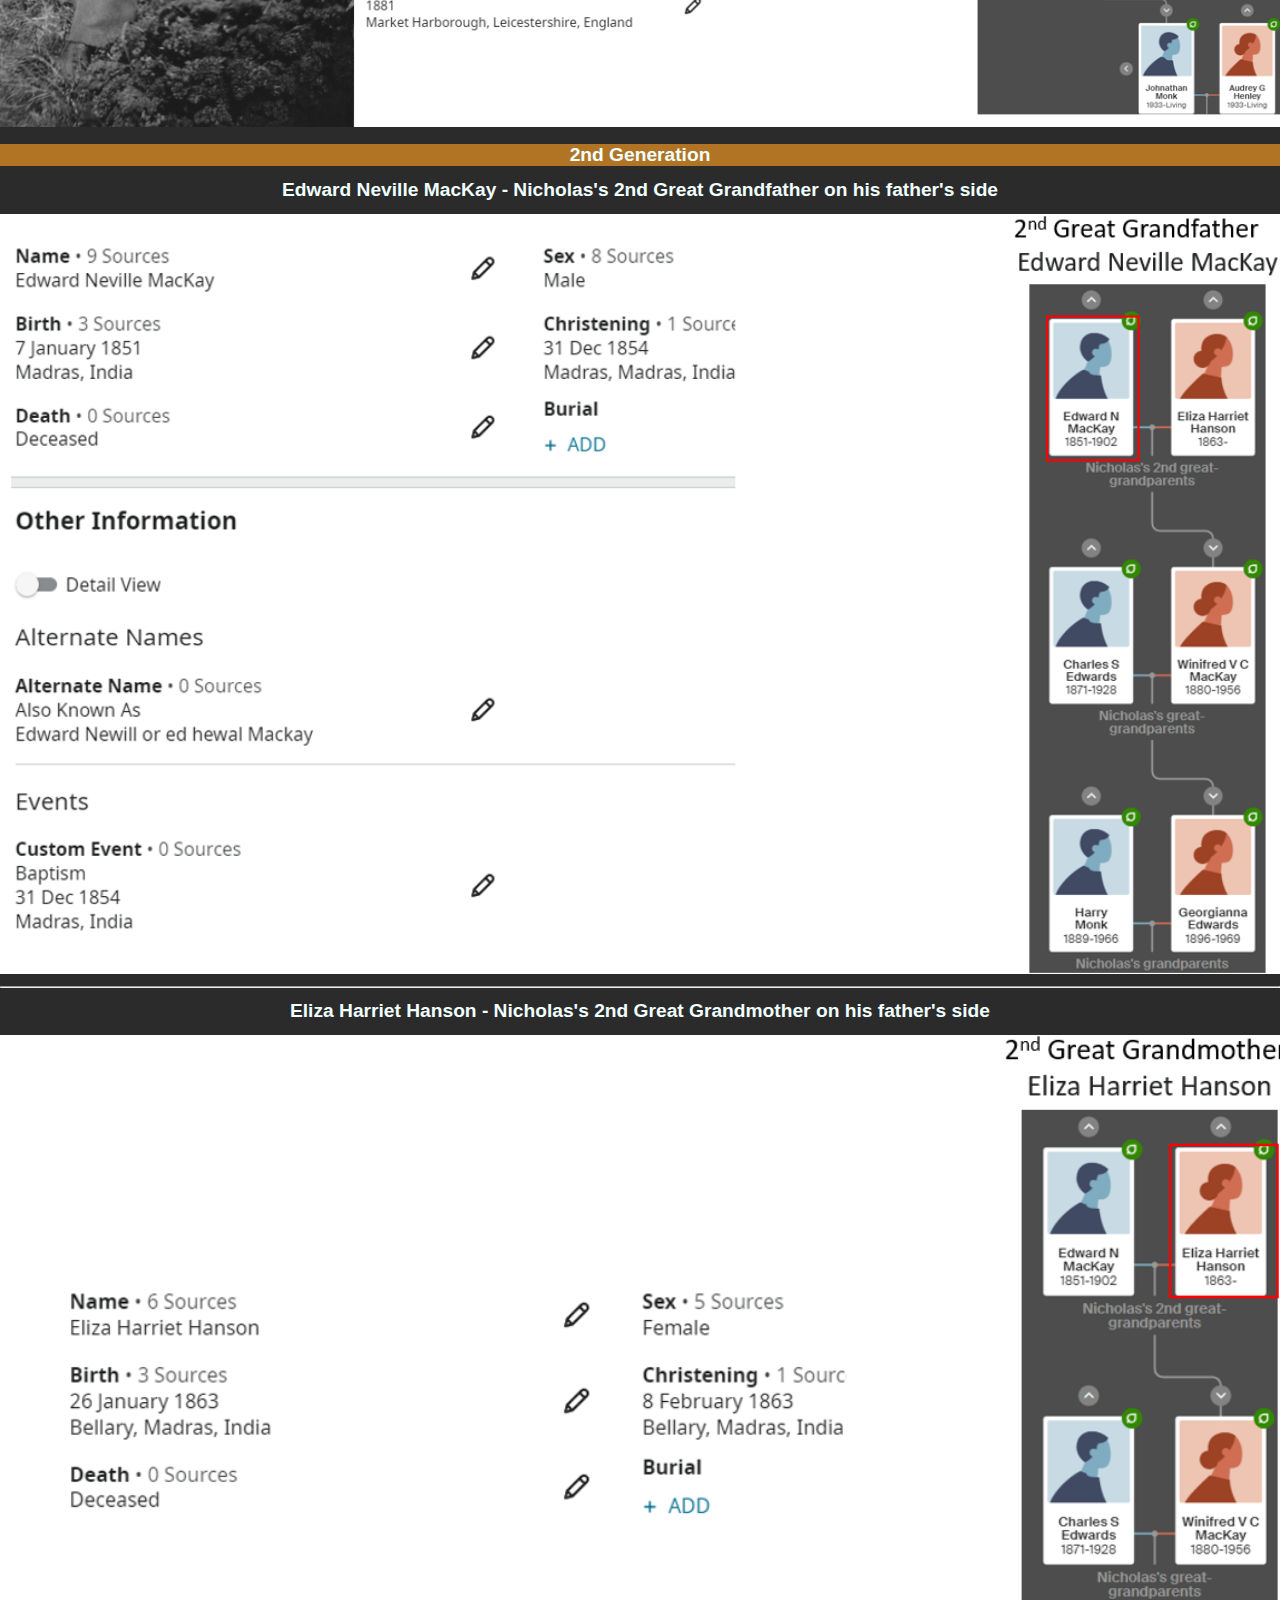
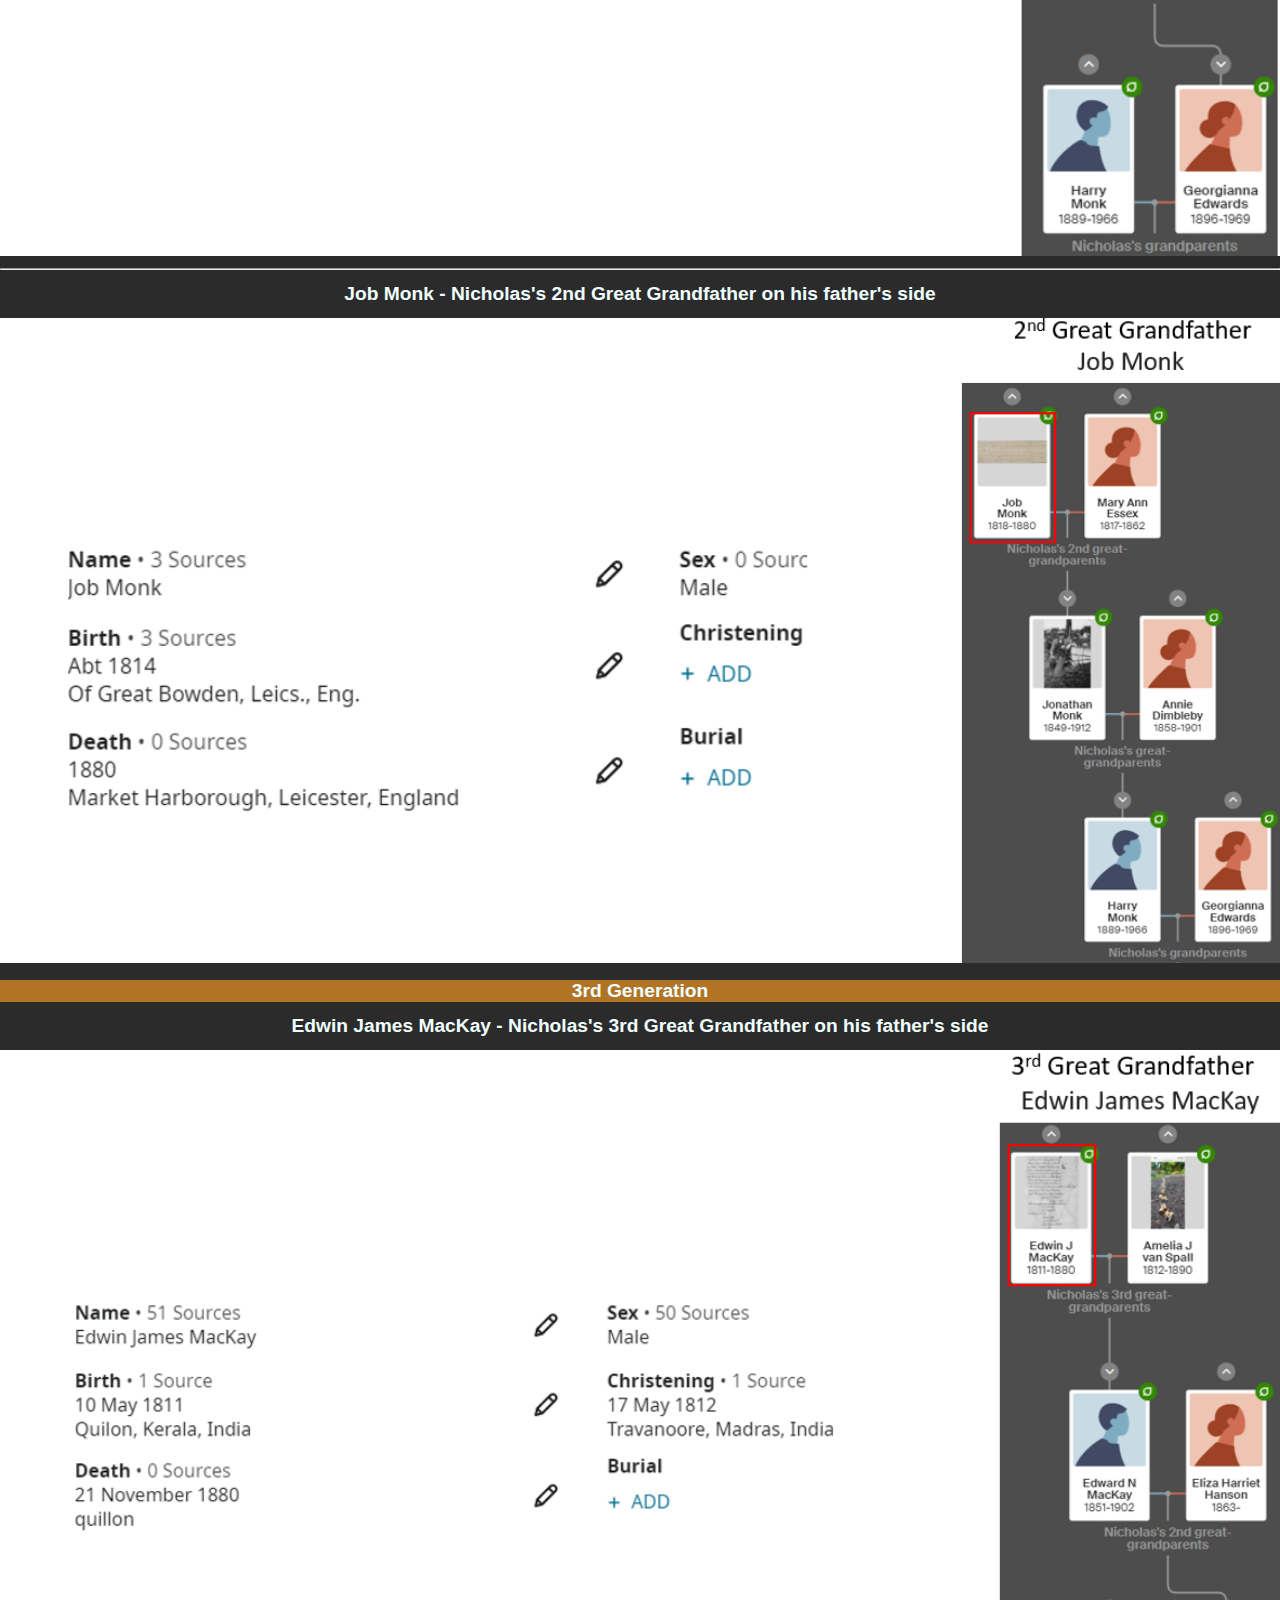
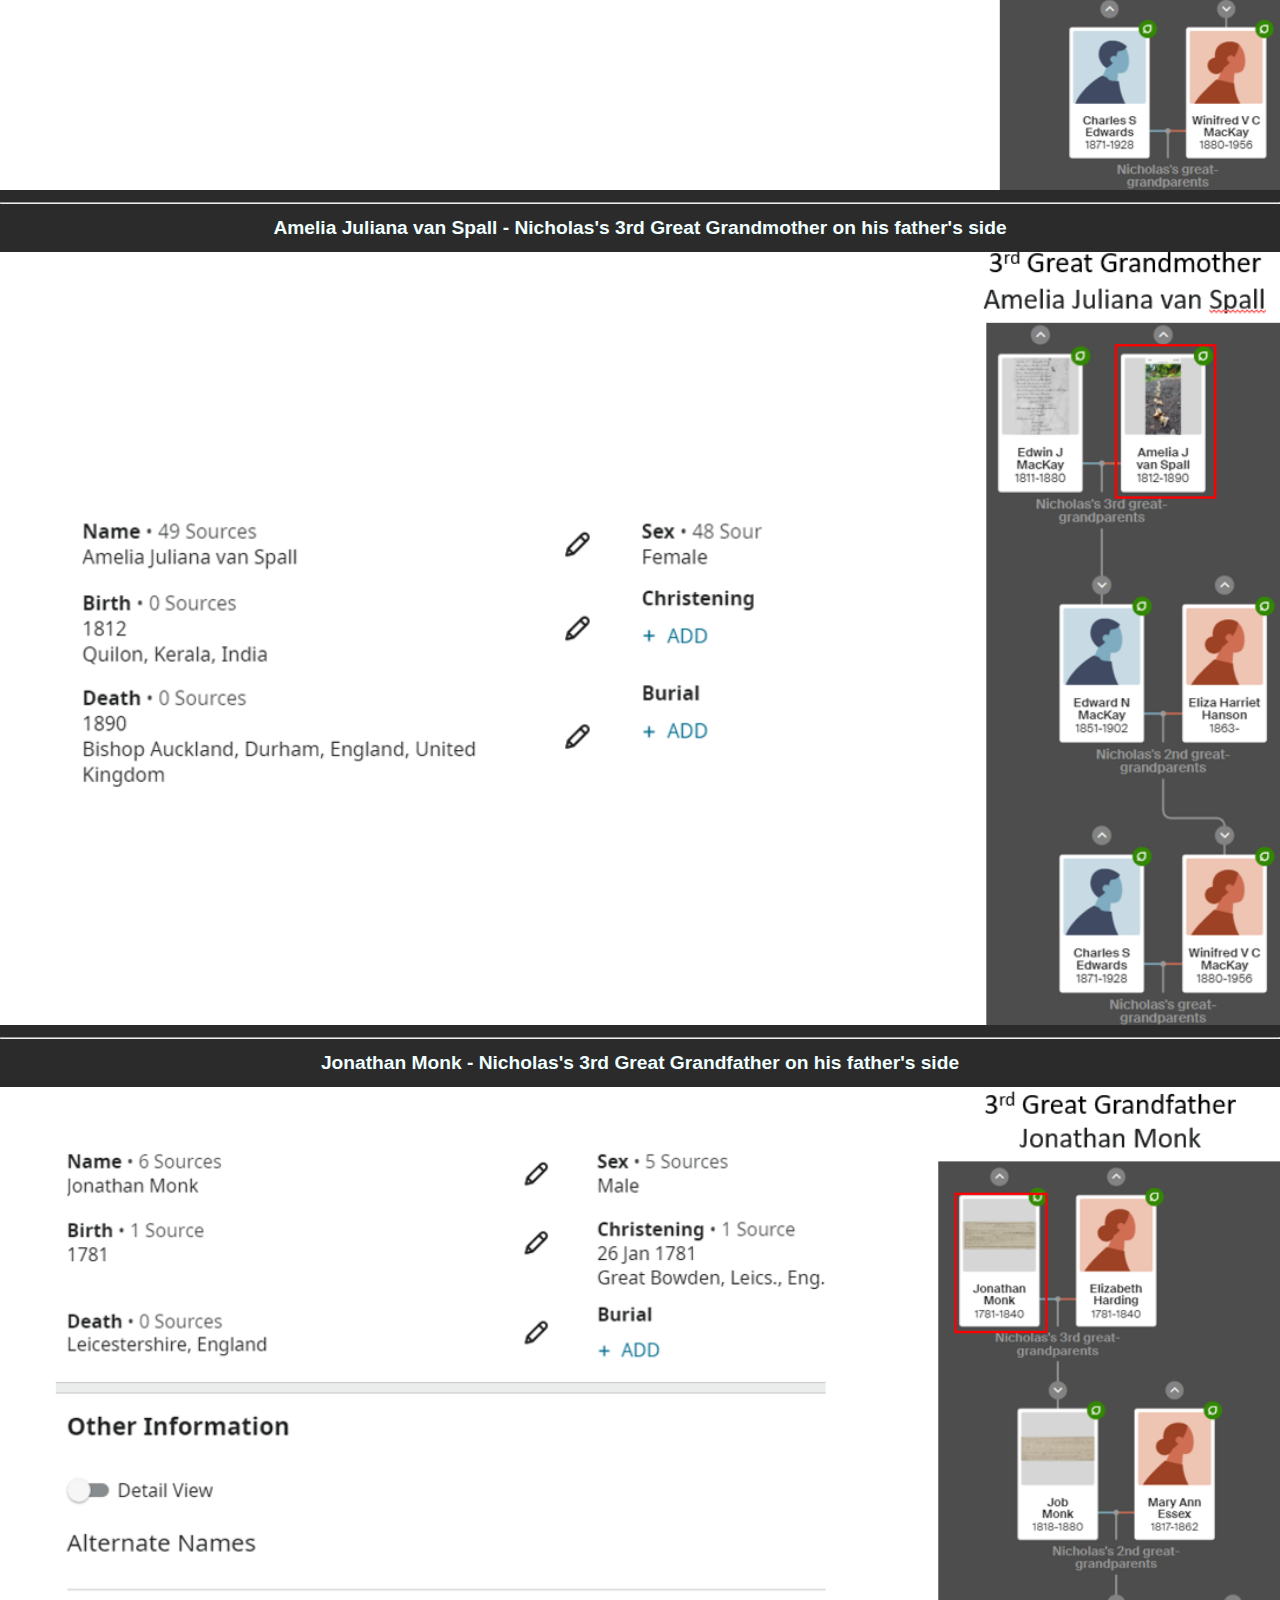
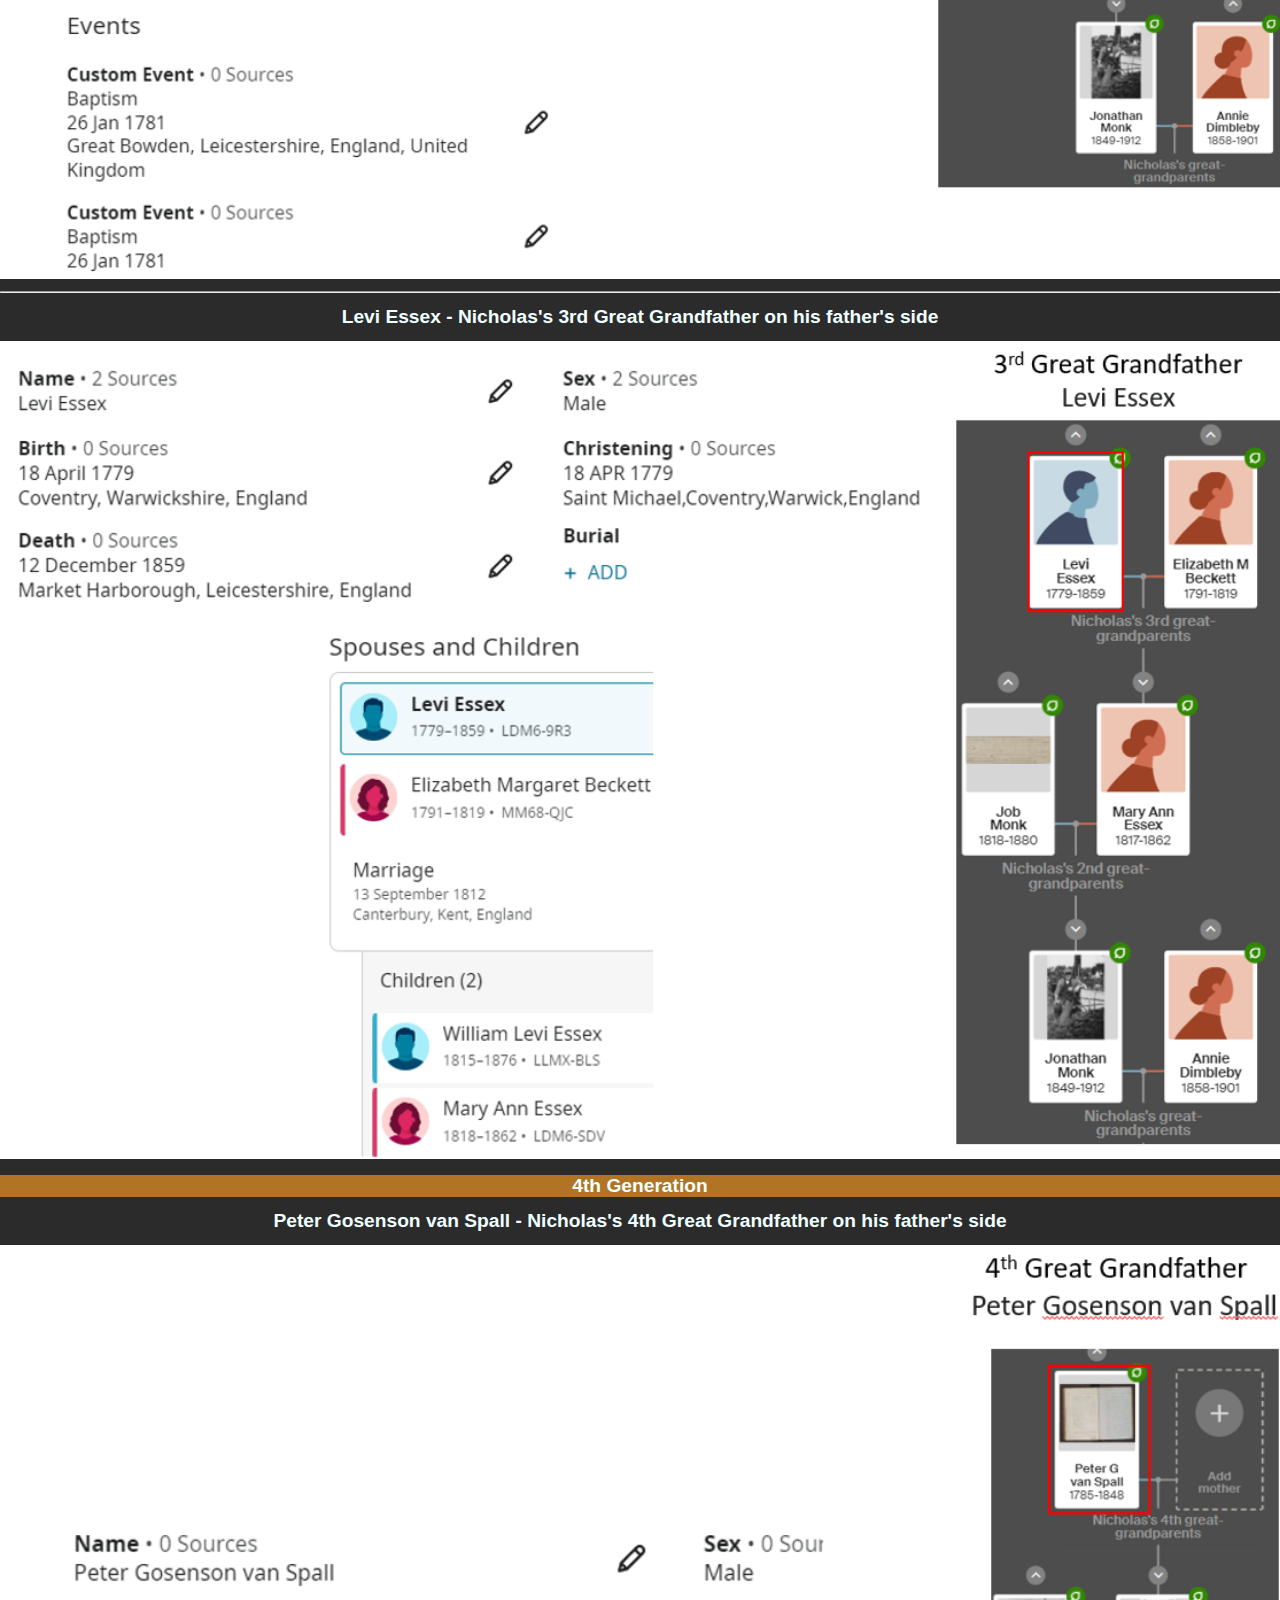
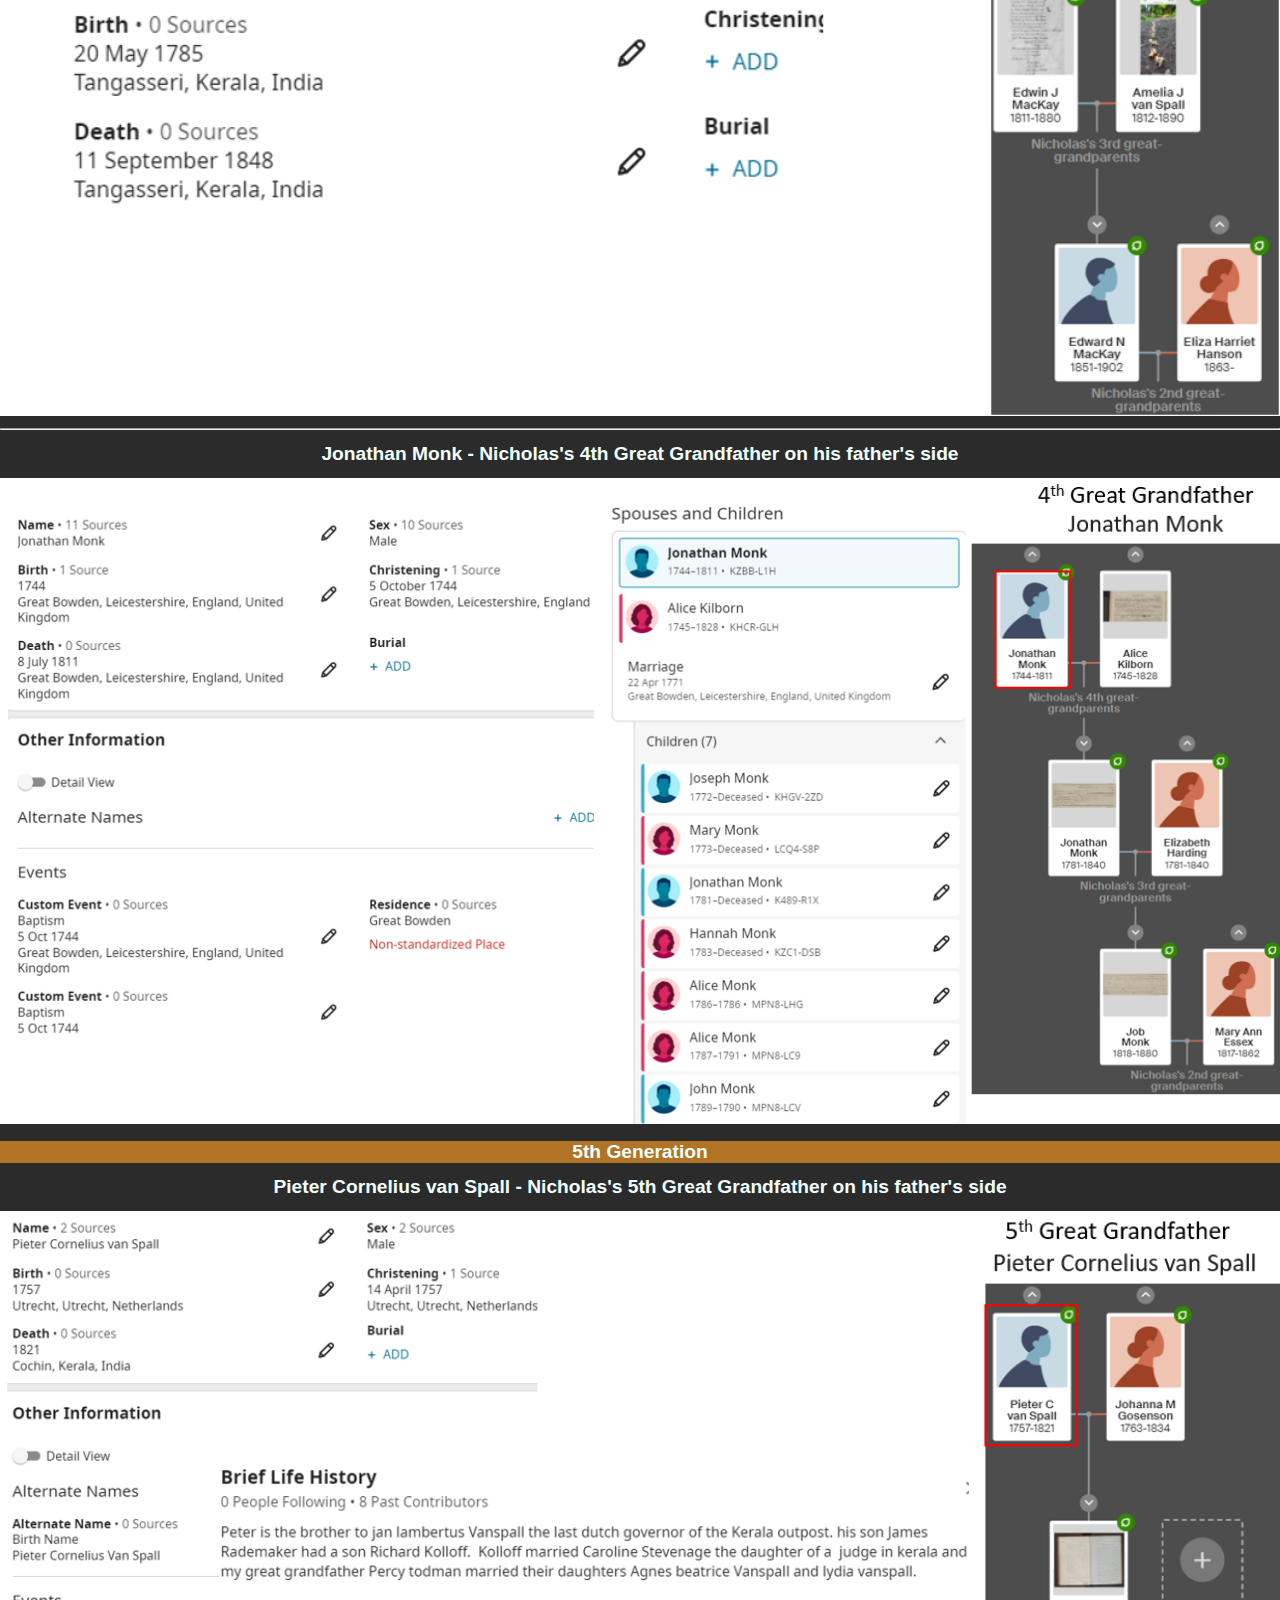
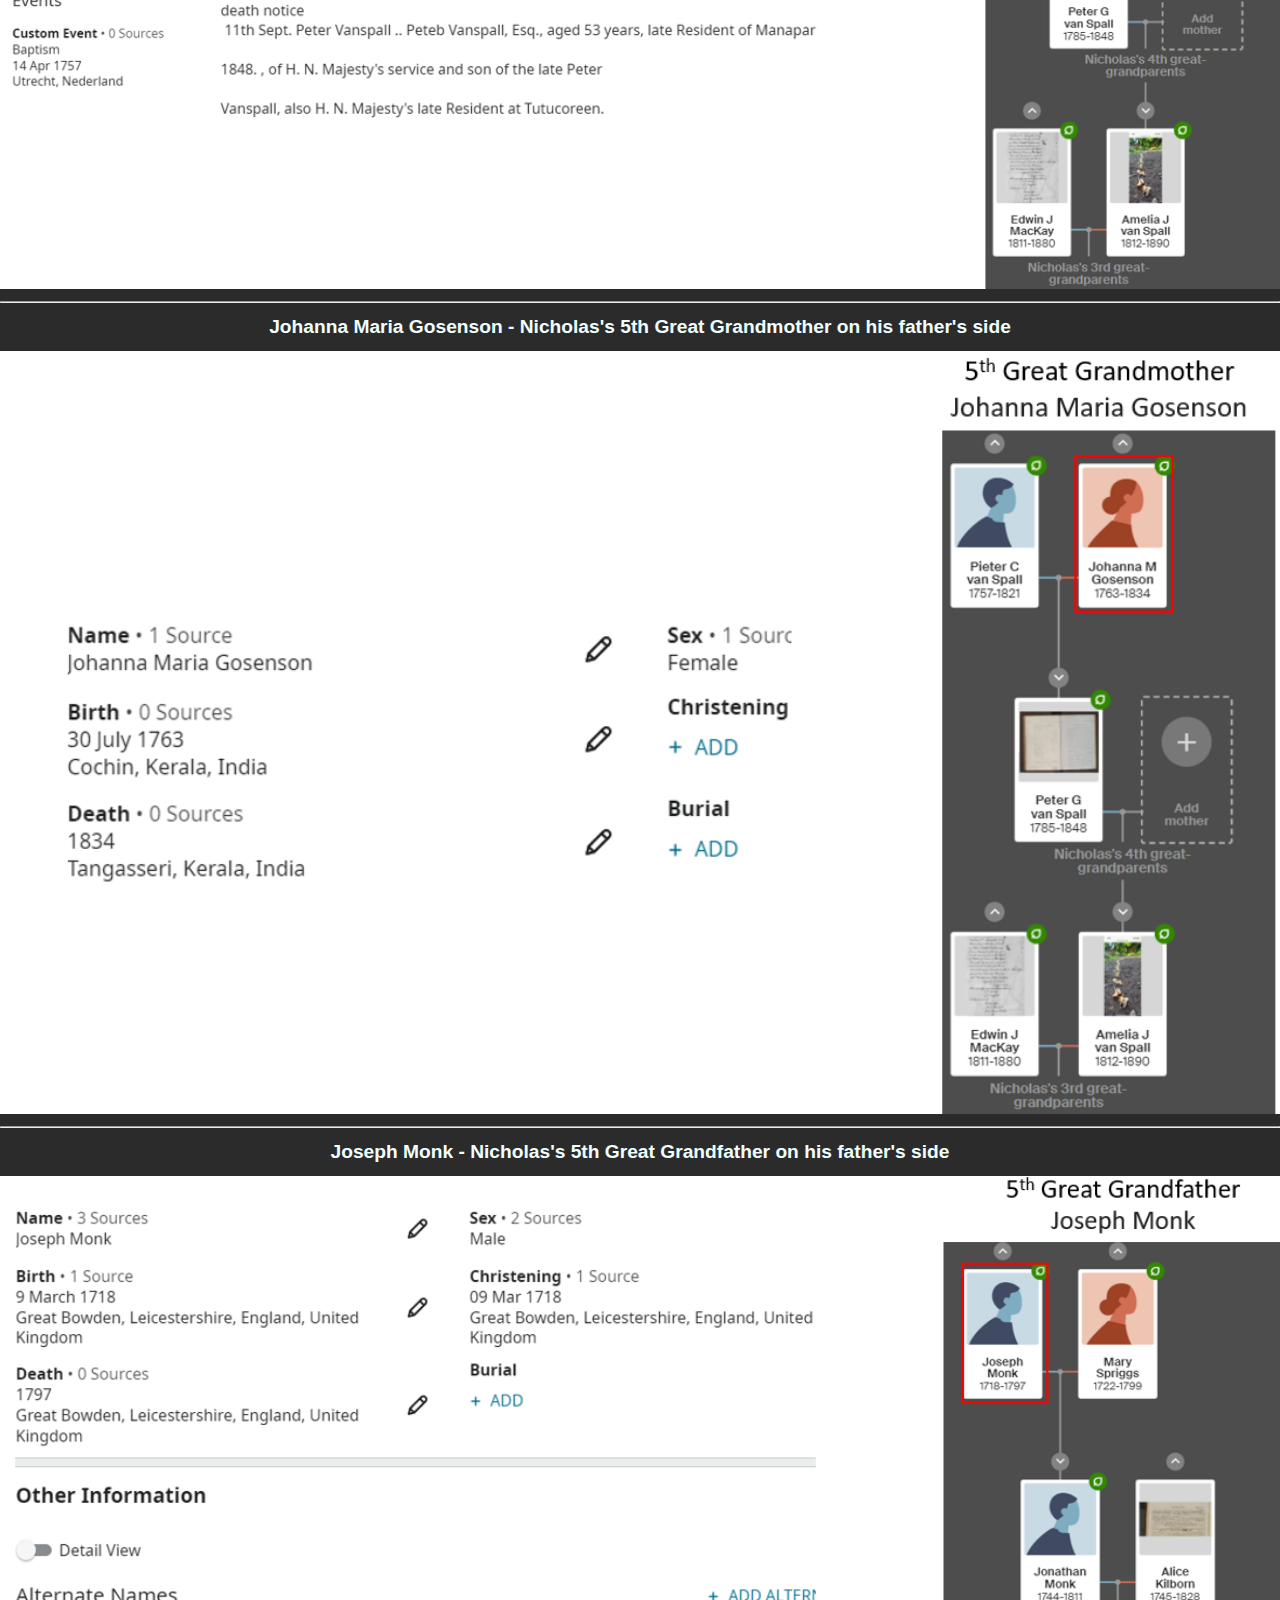
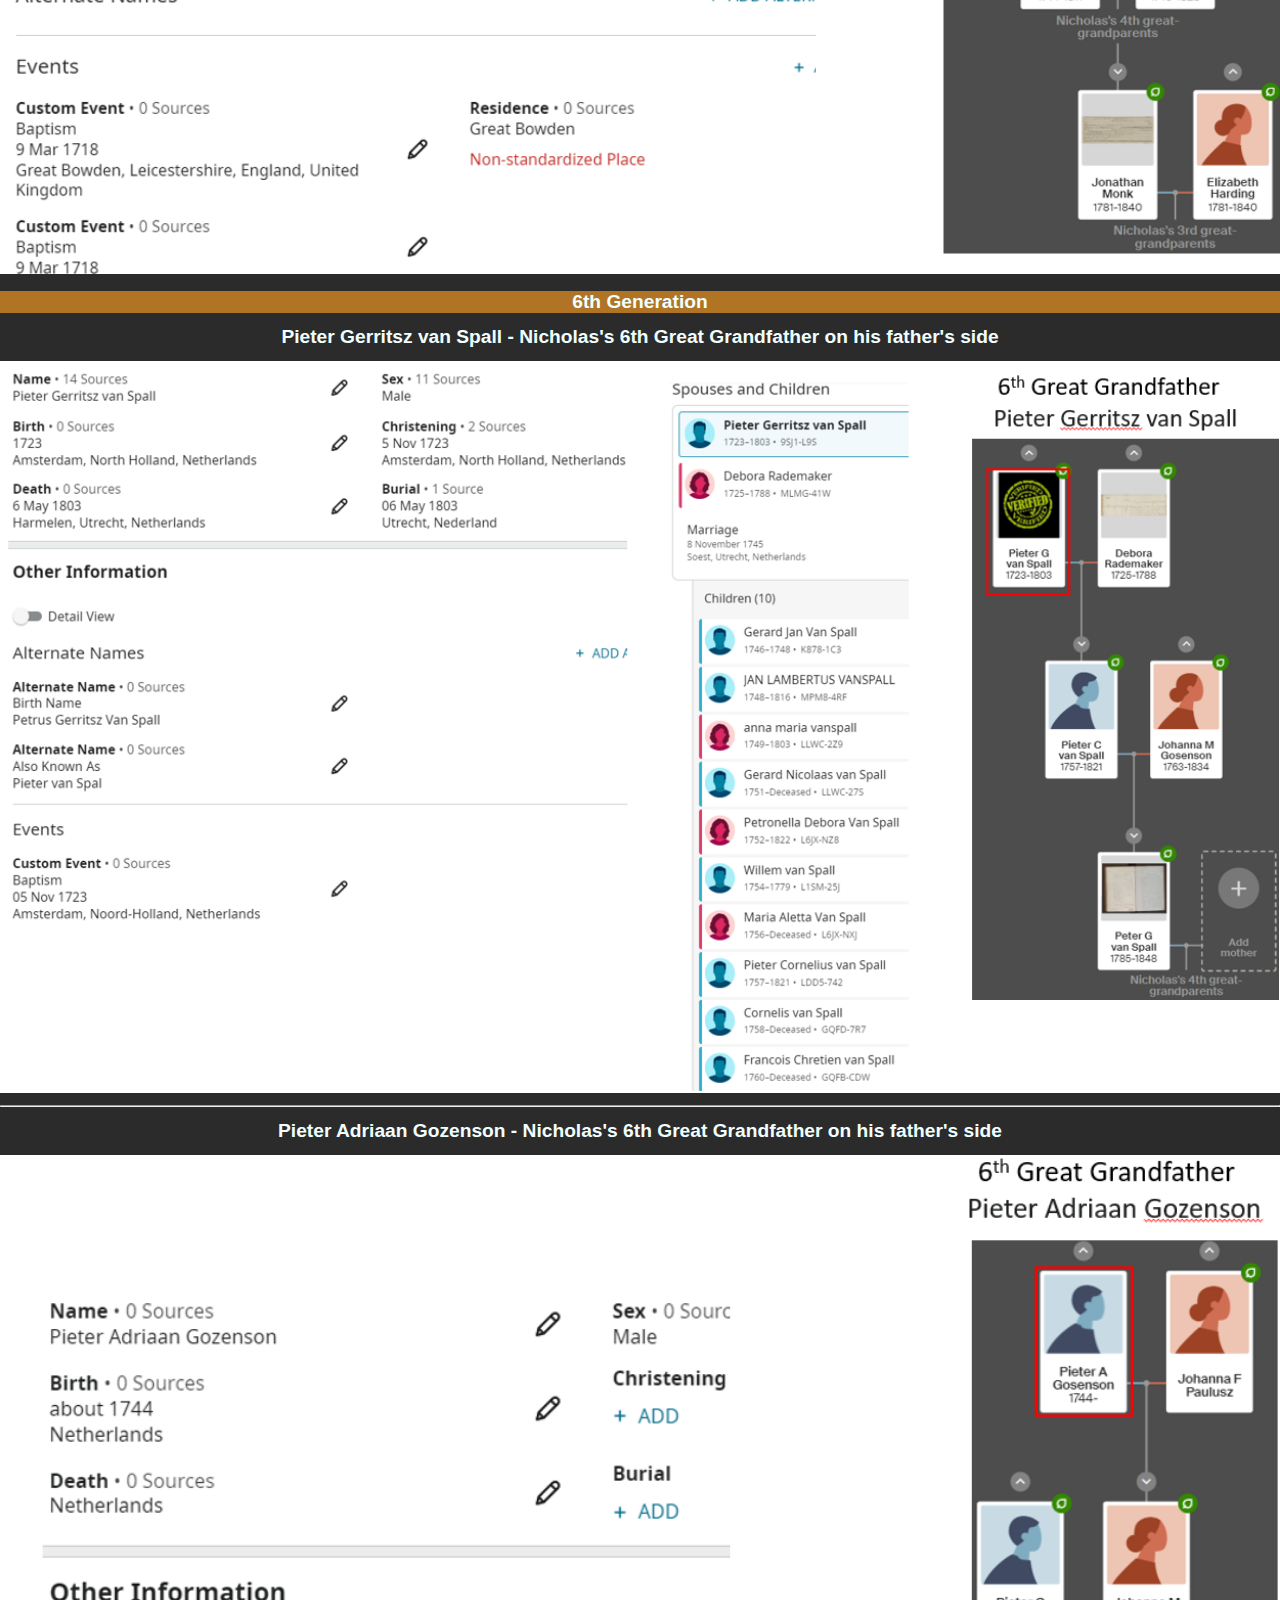
==== commit 19f3b06b: "Add files via upload" ====
--- a/monk.html
+++ b/monk.html
@@ -102,6 +102,14 @@
           class="imgDisplay"
           src="./image/monk/Winifred Violet Clementina MacKay - Nicholas's Great Grandmother on his father's side.png"
         />
+        <hr />
+        <h1>
+          Jonathan Monk - Nicholas's Great Grandfather on his father's side
+        </h1>
+        <img
+          class="imgDisplay"
+          src="./image/monk/Jonathan Monk - Nicholas's Great Grandfather on his father's side.png"
+        />
       </div>
       <div class="generation" id="2ndgen">
         <h1 class="genHeading">2nd Generation</h1>
@@ -122,6 +130,14 @@
           class="imgDisplay"
           src="./image/monk/Eliza Harriet Hanson - Nicholas's 2nd Great Grandmother on his father's side.png"
         />
+        <hr />
+        <h1>
+          Job Monk - Nicholas's 2nd Great Grandfather on his father's side
+        </h1>
+        <img
+          class="imgDisplay"
+          src="./image/monk/Job Monk - Nicholas's 2nd Great Grandfather on his father's side.png"
+        />
       </div>
       <div class="generation" id="3rdgen">
         <h1 class="genHeading">3rd Generation</h1>
@@ -142,6 +158,22 @@
           class="imgDisplay"
           src="./image/monk/Amelia Juliana van Spall - Nicholas's 3rd Great Grandmother on his father's side.png"
         />
+        <hr />
+        <h1>
+          Jonathan Monk - Nicholas's 3rd Great Grandfather on his father's side
+        </h1>
+        <img
+          class="imgDisplay"
+          src="./image/monk/Jonathan Monk - Nicholas's 3rd Great Grandfather on his father's side.png"
+        />
+        <hr />
+        <h1>
+          Levi Essex - Nicholas's 3rd Great Grandfather on his father's side
+        </h1>
+        <img
+          class="imgDisplay"
+          src="./image/monk/Levi Essex - Nicholas's 3rd Great Grandfather on his father's side.png"
+        />
       </div>
       <div class="generation" id="4thgen">
         <h1 class="genHeading">4th Generation</h1>
@@ -153,6 +185,14 @@
           class="imgDisplay"
           src="./image/monk/Peter Gosenson van Spall - Nicholas's 4th Great Grandfather on his father's side.png"
         />
+        <hr />
+        <h1>
+          Jonathan Monk - Nicholas's 4th Great Grandfather on his father's side
+        </h1>
+        <img
+          class="imgDisplay"
+          src="./image/monk/Jonathan Monk - Nicholas's 4th Great Grandfather on his father's side.png"
+        />
       </div>
       <div class="generation" id="5thgen">
         <h1 class="genHeading">5th Generation</h1>
@@ -173,6 +213,14 @@
           class="imgDisplay"
           src="./image/monk/Johanna Maria Gosenson - Nicholas's 5th Great Grandmother on his father's side.png"
         />
+        <hr />
+        <h1>
+          Joseph Monk - Nicholas's 5th Great Grandfather on his father's side
+        </h1>
+        <img
+          class="imgDisplay"
+          src="./image/monk/Joseph Monk - Nicholas's 5th Great Grandfather on his father's side.png"
+        />
       </div>
       <div class="generation" id="6thgen">
         <h1 class="genHeading">6th Generation</h1>
@@ -192,6 +240,14 @@
         <img
           class="imgDisplay"
           src="./image/monk/Pieter Adriaan Gozenson - Nicholas's 6th Great Grandfather on his father's side.png"
+        />
+        <hr />
+        <h1>
+          John Monk - Nicholas's 6th Great Grandfather on his father's side
+        </h1>
+        <img
+          class="imgDisplay"
+          src="./image/monk/John Monk - Nicholas's 6th Great Grandfather on his father's side.png"
         />
       </div>
       <div class="generation" id="7thgen">
